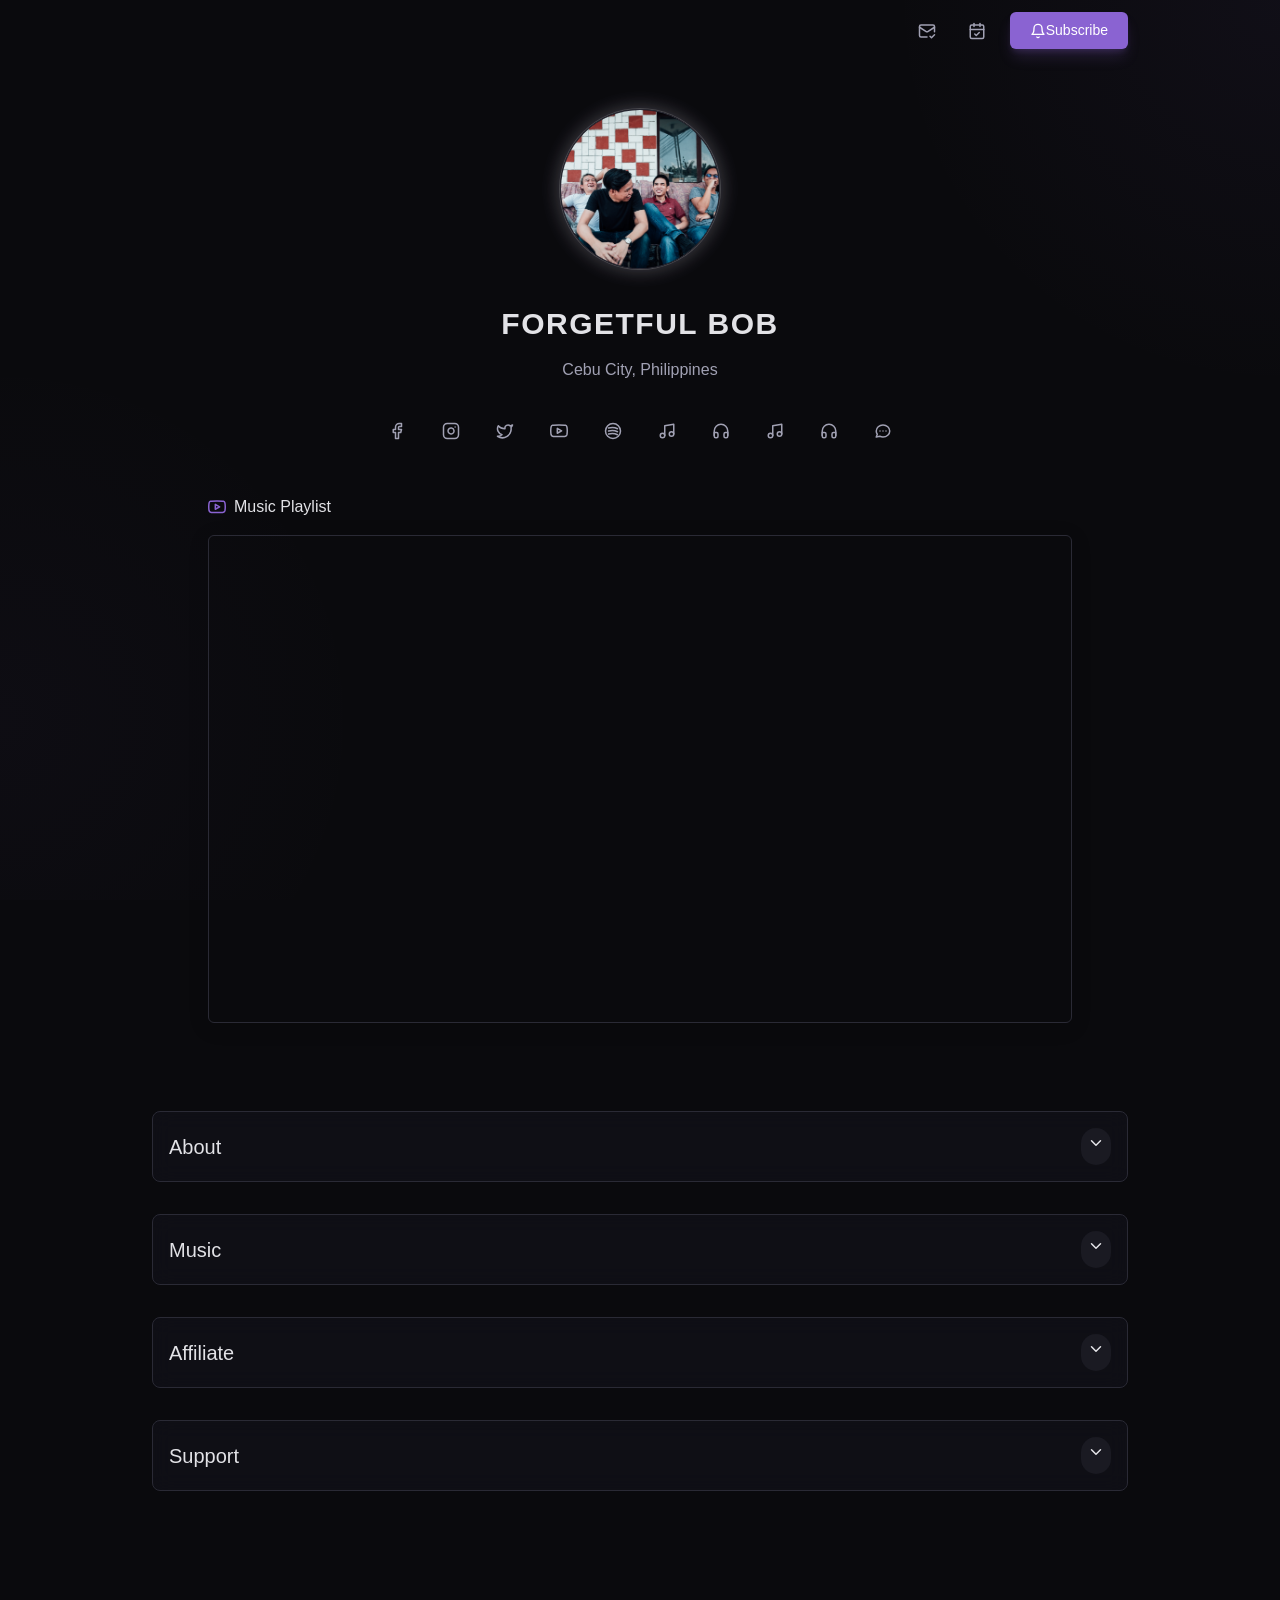
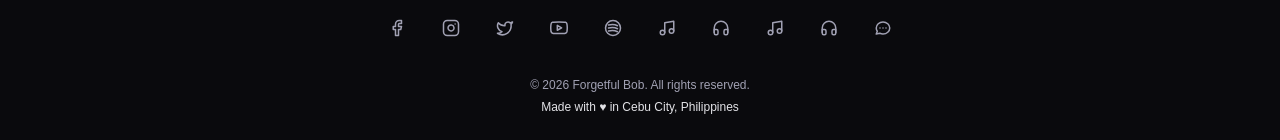
==== index.html @ 8fe0abca "add unreleased album" ====
<!DOCTYPE html>
<html lang="en">

<head>
    <meta charset="UTF-8">
    <meta name="viewport" content="width=device-width, initial-scale=1.0">
    <meta name="description" content="Forgetful Bob">
    <meta name="keywords"
        content="Forgetful Bob, indie, alternative, rock, Cebu music, Filipino music, nostalgia, nostalgic melodies, introspection, Cebu City, Philippines">
    <meta name="author" content="Forgetful Bob">
    <meta name="robots" content="index, follow">

    <!-- Open Graph Metadata -->
    <meta property="og:title" content="Forgetful Bob">
    <meta property="og:description" content="Forgetful Bob">
    <meta property="og:image" content="/sayonara_back_cover.jpg">
    <meta property="og:url" content="https://forgetfulbob.com">
    <meta property="og:type" content="website">
    <meta property="og:locale" content="en_US">

    <!-- Twitter Card Metadata -->
    <meta name="twitter:card" content="summary_large_image">
    <meta name="twitter:title" content="Forgetful Bob">
    <meta name="twitter:description" content="Forgetful Bob">
    <meta name="twitter:image" content="/sayonara_back_cover.jpg">
    <meta name="twitter:site" content="@forgetfulbob">
    <meta name="twitter:creator" content="@forgetfulbob">

    <!-- Favicon -->
    <link rel="icon" href="favicon.png" type="image/png">
    <link rel="apple-touch-icon" href="favicon.png">

    <title>Forgetful Bob</title>

    <style>
        /* Base styles */
        :root {
            --background: #0a0a0d;
            --foreground: #e2e2e6;
            --muted: #1a1a22;
            --muted-foreground: #a1a1b3;
            --border: #2a2a35;
            --accent: #8a63d2;
            --accent-foreground: #ffffff;
            --card: #12121a;
            --card-foreground: #e2e2e6;
            --primary: #8a63d2;
            --primary-foreground: #ffffff;
            --secondary: #1e1e28;
            --secondary-foreground: #e2e2e6;
            --destructive: #ff5e5e;
            --destructive-foreground: #ffffff;
            --ring: #8a63d2;
            --radius: 0.5rem;
        }

        * {
            margin: 0;
            padding: 0;
            box-sizing: border-box;
        }

        body {
            background-color: var(--background);
            color: var(--foreground);
            font-family: -apple-system, BlinkMacSystemFont, "Segoe UI", Roboto, Helvetica, Arial, sans-serif, "Apple Color Emoji",
                "Segoe UI Emoji", "Segoe UI Symbol";
            background-image: radial-gradient(circle at 100% 0%, rgba(138, 99, 210, 0.05) 0%, transparent 25%),
                radial-gradient(circle at 0% 80%, rgba(138, 99, 210, 0.03) 0%, transparent 25%);
            background-attachment: fixed;
            background-size: cover;
            line-height: 1.5;
        }

        img {
            max-width: 100%;
            height: auto;
        }

        a {
            color: inherit;
            text-decoration: none;
        }

        button {
            background: none;
            border: none;
            cursor: pointer;
            font: inherit;
            color: inherit;
        }

        ul,
        ol {
            list-style: none;
        }

        /* Layout */
        .container {
            max-width: 1200px;
            margin: 0 auto;
            padding: 0 1.5rem;
        }

        .flex {
            display: flex;
        }

        .flex-col {
            flex-direction: column;
        }

        .items-center {
            align-items: center;
        }

        .justify-center {
            justify-content: center;
        }

        .justify-between {
            justify-content: space-between;
        }

        .justify-end {
            justify-content: flex-end;
        }

        .flex-wrap {
            flex-wrap: wrap;
        }

        .gap-1 {
            gap: 0.25rem;
        }

        .gap-2 {
            gap: 0.5rem;
        }

        .gap-3 {
            gap: 0.75rem;
        }

        .gap-4 {
            gap: 1rem;
        }

        .gap-5 {
            gap: 1.25rem;
        }

        .gap-6 {
            gap: 1.5rem;
        }

        .grid {
            display: grid;
        }

        .grid-cols-1 {
            grid-template-columns: repeat(1, minmax(0, 1fr));
        }

        .grid-cols-2 {
            grid-template-columns: repeat(2, minmax(0, 1fr));
        }

        .w-full {
            width: 100%;
        }

        .h-full {
            height: 100%;
        }

        .max-w-3xl {
            max-width: 48rem;
        }

        .max-w-4xl {
            max-width: 56rem;
        }

        .max-w-5xl {
            max-width: 64rem;
        }

        .max-w-md {
            max-width: 28rem;
        }

        .max-w-300 {
            max-width: 300px;
        }

        .max-w-450 {
            max-width: 450px;
        }

        .max-w-700 {
            max-width: 700px;
        }

        .max-w-800 {
            max-width: 800px;
        }

        .mx-auto {
            margin-left: auto;
            margin-right: auto;
        }

        .my-auto {
            margin-top: auto;
            margin-bottom: auto;
        }

        .mb-1 {
            margin-bottom: 0.25rem;
        }

        .mb-2 {
            margin-bottom: 0.5rem;
        }

        .mb-3 {
            margin-bottom: 0.75rem;
        }

        .mb-4 {
            margin-bottom: 1rem;
        }

        .mb-5 {
            margin-bottom: 1.25rem;
        }

        .mb-6 {
            margin-bottom: 1.5rem;
        }

        .mb-8 {
            margin-bottom: 2rem;
        }

        .mb-10 {
            margin-bottom: 2.5rem;
        }

        .mt-1 {
            margin-top: 0.25rem;
        }

        .mt-3 {
            margin-top: 0.75rem;
        }

        .mt-4 {
            margin-top: 1rem;
        }

        .mt-8 {
            margin-top: 2rem;
        }

        .mt-10 {
            margin-top: 2.5rem;
        }

        .mt-16 {
            margin-top: 4rem;
        }

        .ml-3 {
            margin-left: 0.75rem;
        }

        .mr-2 {
            margin-right: 0.5rem;
        }

        .mr-3 {
            margin-right: 0.75rem;
        }

        .p-1 {
            padding: 0.25rem;
        }

        .p-1\.5 {
            padding: 0.375rem;
        }

        .p-2 {
            padding: 0.5rem;
        }

        .p-2\.5 {
            padding: 0.625rem;
        }

        .p-4 {
            padding: 1rem;
        }

        .p-5 {
            padding: 1.25rem;
        }

        .p-8 {
            padding: 2rem;
        }

        .px-3 {
            padding-left: 0.75rem;
            padding-right: 0.75rem;
        }

        .px-4 {
            padding-left: 1rem;
            padding-right: 1rem;
        }

        .px-5 {
            padding-left: 1.25rem;
            padding-right: 1.25rem;
        }

        .py-1 {
            padding-top: 0.25rem;
            padding-bottom: 0.25rem;
        }

        .py-1\.5 {
            padding-top: 0.375rem;
            padding-bottom: 0.375rem;
        }

        .py-2 {
            padding-top: 0.5rem;
            padding-bottom: 0.5rem;
        }

        .py-3 {
            padding-top: 0.75rem;
            padding-bottom: 0.75rem;
        }

        .py-6 {
            padding-top: 1.5rem;
            padding-bottom: 1.5rem;
        }

        .py-12 {
            padding-top: 3rem;
            padding-bottom: 3rem;
        }

        .py-16 {
            padding-top: 4rem;
            padding-bottom: 4rem;
        }

        .pb-16 {
            padding-bottom: 4rem;
        }

        .pb-\[56\.25\%\] {
            padding-bottom: 56.25%;
        }

        .space-y-1 {
            margin-top: 0;
            margin-bottom: 0;
        }

        .space-y-1>*+* {
            margin-top: 0.25rem;
        }

        .space-y-6 {
            margin-top: 0;
            margin-bottom: 0;
        }

        .space-y-6>*+* {
            margin-top: 1.5rem;
        }

        .space-y-8 {
            margin-top: 0;
            margin-bottom: 0;
        }

        .space-y-8>*+* {
            margin-top: 2rem;
        }

        /* Typography */
        .text-xs {
            font-size: 0.75rem;
        }

        .text-sm {
            font-size: 0.875rem;
        }

        .text-base {
            font-size: 1rem;
        }

        .text-lg {
            font-size: 1.125rem;
        }

        .text-xl {
            font-size: 1.25rem;
        }

        .text-3xl {
            font-size: 1.875rem;
        }

        .text-5xl {
            font-size: 3rem;
        }

        .font-medium {
            font-weight: 500;
        }

        .font-bold {
            font-weight: 700;
        }

        .font-mono {
            font-family: ui-monospace, SFMono-Regular, Menlo, Monaco, Consolas, "Liberation Mono", "Courier New", monospace;
        }

        .text-center {
            text-align: center;
        }

        .leading-relaxed {
            line-height: 1.625;
        }

        .tracking-wider {
            letter-spacing: 0.05em;
        }

        .uppercase {
            text-transform: uppercase;
        }

        .text-white {
            color: #ffffff;
        }

        .text-muted-foreground {
            color: var(--muted-foreground);
        }

        .text-accent {
            color: var(--accent);
        }

        /* Components */
        .glass-card {
            background-color: rgba(18, 18, 26, 0.7);
            backdrop-filter: blur(10px);
            border: 1px solid var(--border);
            border-radius: var(--radius);
        }

        .track-lyrics {
            height: 0;
            overflow: hidden;
            background-color: var(--secondary);
            border-radius: var(--radius);
            border-left: 2px solid var(--accent);
            margin-top: 0.5rem;
            transition: height 0.2s ease;
        }

        .track-lyrics-inner {
            padding: 0.75rem 1rem;
            font-size: 0.9rem;
            line-height: 1.6;
        }

        .track-lyrics.active {
            height: auto;
        }

        .track-credits {
            margin-top: 1.5rem;
            padding-top: 1rem;
            border-top: 1px solid rgba(138, 99, 210, 0.2);
            font-size: 0.8rem;
            color: var(--muted-foreground);
            line-height: 1.5;
        }

        .track-credit-item {
            display: block;
        }

        .hover-scale {
            transition: transform 0.3s ease;
        }

        .hover-scale:hover {
            transform: scale(1.03);
        }

        .track-item {
            position: relative;
            transition: all 0.3s ease;
            border-radius: var(--radius);
        }

        .track-item:hover {
            background-color: rgba(138, 99, 210, 0.1);
        }

        .track-item.active {
            background-color: rgba(138, 99, 210, 0.15);
        }

        .animated-link {
            position: relative;
        }

        .animated-link::after {
            content: "";
            position: absolute;
            width: 0;
            height: 1px;
            bottom: -2px;
            left: 0;
            background-color: var(--accent);
            transition: width 0.3s ease;
        }

        .animated-link:hover::after {
            width: 100%;
        }

        .section-heading {
            position: relative;
            display: inline-block;
            margin-bottom: 1.5rem;
            font-weight: 600;
        }

        .section-heading::after {
            content: "";
            position: absolute;
            bottom: -0.5rem;
            left: 0;
            width: 3rem;
            height: 2px;
            background-color: var(--accent);
        }

        .subtle-shadow {
            box-shadow: 0 4px 20px rgba(0, 0, 0, 0.15);
        }

        .subtle-glow {
            box-shadow: 0 0 20px rgba(138, 99, 210, 0.15);
        }

        .gradient-text {
            background: linear-gradient(to right, var(--foreground), var(--muted-foreground));
            -webkit-background-clip: text;
            background-clip: text;
            color: transparent;
        }

        .gradient-border {
            position: relative;
            border-radius: var(--radius);
            background: var(--card);
        }

        .gradient-border::before {
            content: "";
            position: absolute;
            top: -1px;
            left: -1px;
            right: -1px;
            bottom: -1px;
            background: linear-gradient(45deg, var(--accent), transparent, var(--accent));
            border-radius: calc(var(--radius) + 1px);
            z-index: -1;
            opacity: 0;
            transition: opacity 0.3s ease;
        }

        .gradient-border:hover::before {
            opacity: 1;
        }

        .cta-button {
            position: relative;
            overflow: hidden;
            transition: all 0.3s ease;
            background-color: var(--secondary);
            color: var(--secondary-foreground);
            border: 1px solid var(--border);
            border-radius: var(--radius);
            padding: 0.75rem 1rem;
            font-weight: 500;
            display: flex;
            align-items: center;
            justify-content: center;
            gap: 0.5rem;
            text-align: center;
        }

        .cta-button:hover {
            background-color: var(--muted);
            border-color: var(--accent);
        }

        .cta-button.primary {
            background-color: var(--accent);
            color: var(--accent-foreground);
            border-color: var(--accent);
        }

        .cta-button.primary:hover {
            background-color: rgba(138, 99, 210, 0.9);
        }

        .cta-button .icon {
            transition: transform 0.3s ease;
        }

        .cta-button:hover .icon {
            transform: translateY(-2px);
        }

        /* Accordion */
        .accordion-section {
            overflow: hidden;
        }

        .accordion-header {
            padding: 1rem;
            cursor: pointer;
            display: flex;
            justify-content: space-between;
            align-items: center;
            transition: all 0.3s ease;
        }

        .accordion-header:hover {
            background-color: rgba(26, 26, 34, 0.5);
        }

        .accordion-title {
            font-size: 1.25rem;
            font-weight: 500;
        }

        .accordion-icon {
            transition: transform 0.3s ease;
            background-color: var(--muted);
            border-radius: 9999px;
            padding: 0.375rem;
        }

        .accordion-section.active .accordion-icon {
            transform: rotate(180deg);
            background-color: rgba(138, 99, 210, 0.1);
            color: var(--accent);
        }

        .accordion-content {
            height: 0;
            overflow: hidden;
            transition: height 0.3s ease-in-out;
        }

        .accordion-content-inner {
            padding: 1.25rem;
        }

        /* Header */
        .profile-image-container {
            position: relative;
            width: 140px;
            height: 140px;
            margin: 0 auto 1.5rem;
        }

        .profile-image-bg {
            position: absolute;
            inset: 0;
            border-radius: 9999px;
            background-color: rgba(138, 99, 210, 0.1);
            filter: blur(1rem);
            opacity: 0.5;
        }

        .profile-image-wrapper {
            position: relative;
            width: 100%;
            height: 100%;
            border-radius: 9999px;
            overflow: hidden;
            border: 1px solid var(--border);
            box-shadow: 0 0 0 1px rgba(255, 255, 255, 0.15), 0 0 20px rgba(255, 255, 255, 0.25);
            z-index: 2;
        }

        .profile-image {
            width: 100%;
            height: 100%;
            object-fit: cover;
        }

        /* YouTube Embed */
        .youtube-container {
            position: relative;
            height: 0;
            overflow: hidden;
            border-radius: 0.375rem;
            border: 1px solid var(--border);
        }

        .youtube-iframe {
            position: absolute;
            top: 0;
            left: 0;
            width: 100%;
            height: 100%;
            border: 0;
            border-radius: 0.375rem;
        }

        /* Album */
        .album-grid {
            display: grid;
            grid-template-columns: 1fr;
            gap: 1.5rem;
        }

        .album-images {
            display: grid;
            grid-template-columns: repeat(2, 1fr);
            gap: 1rem;
            width: 100%;
            max-width: 300px;
        }

        .album-image-container {
            position: relative;
        }

        .album-image-wrapper {
            position: relative;
            aspect-ratio: 1 / 1;
            margin-bottom: 0.25rem;
        }

        .album-image-info {
            display: flex;
            justify-content: space-between;
            align-items: center;
        }

        /* QR Code Tabs */
        .qr-tabs {
            display: flex;
            justify-content: center;
            margin-bottom: 1.25rem;
            gap: 0.25rem;
        }

        .qr-tab {
            padding: 0.375rem 0.75rem;
            cursor: pointer;
            border-radius: 0.375rem;
            transition: all 0.3s ease;
            font-size: 0.875rem;
            font-weight: 500;
            background-color: var(--muted);
        }

        .qr-tab:hover {
            background-color: rgba(26, 26, 34, 0.8);
        }

        .qr-tab.active {
            background-color: var(--accent);
            color: white;
        }

        .qr-panel {
            display: none;
            width: 100%;
        }

        .qr-panel.active {
            display: block;
        }

        .qr-image-container {
            background-color: white;
            padding: 1rem;
            border-radius: 0.375rem;
            border: 1px solid var(--border);
            margin-bottom: 0.75rem;
        }

        .qr-image {
            width: 100%;
            height: auto;
        }

        .qr-info {
            width: 100%;
        }

        .qr-header {
            display: flex;
            align-items: center;
            justify-content: space-between;
            margin-bottom: 0.5rem;
        }

        .qr-actions {
            display: flex;
            gap: 0.5rem;
        }

        .qr-action-button {
            padding: 0.375rem;
            background-color: var(--muted);
            border-radius: 0.375rem;
            transition: background-color 0.3s ease;
        }

        .qr-action-button:hover {
            background-color: rgba(26, 26, 34, 0.8);
        }

        .qr-account-number {
            background-color: var(--muted);
            padding: 0.5rem;
            border-radius: 0.375rem;
            font-size: 0.875rem;
            font-family: monospace;
            text-align: center;
        }

        /* Social Icons */
        .social-icons {
            display: flex;
            justify-content: center;
            flex-wrap: wrap;
            gap: 0.75rem 1.25rem;
            margin-bottom: 1.5rem;
        }

        .social-icon {
            color: var(--muted-foreground);
            transition: all 0.3s ease;
            padding: 0.5rem;
        }

        .social-icon:hover {
            color: var(--accent);
            transform: translateY(-0.25rem);
        }

        /* Responsive */
        @media (min-width: 768px) {
            .profile-image-container {
                width: 160px;
                height: 160px;
                margin-bottom: 2rem;
            }

            .album-grid {
                grid-template-columns: 1fr 1fr;
            }

            .grid-cols-md-2 {
                grid-template-columns: repeat(2, minmax(0, 1fr));
            }

            .py-md-16 {
                padding-top: 4rem;
                padding-bottom: 4rem;
            }

            .mb-md-3 {
                margin-bottom: 0.75rem;
            }

            .mb-md-8 {
                margin-bottom: 2rem;
            }

            .text-md-5xl {
                font-size: 3rem;
            }

            .text-md-lg {
                font-size: 1.125rem;
            }
        }

        @media (max-width: 640px) {
            .container {
                padding: 0 1rem;
            }

            h1 {
                font-size: 1.75rem !important;
            }
        }

        /* Animation */
        .animate-pulse {
            animation: pulse 2s cubic-bezier(0.4, 0, 0.6, 1) infinite;
        }

        @keyframes pulse {

            0%,
            100% {
                opacity: 1;
            }

            50% {
                opacity: 0.7;
            }
        }

        .hover\:animate-none:hover {
            animation: none;
        }

        .hover\:-translate-y-1:hover {
            transform: translateY(-0.25rem);
        }

        .hover\:-translate-y-\[-2px\]:hover {
            transform: translateY(-2px);
        }

        .hover\:bg-accent\/90:hover {
            background-color: rgba(138, 99, 210, 0.9);
        }

        .hover\:bg-muted\/80:hover {
            background-color: rgba(26, 26, 34, 0.8);
        }

        .hover\:text-accent:hover {
            color: var(--accent);
        }

        .hover\:text-foreground:hover {
            color: var(--foreground);
        }

        .hover\:border-accent:hover {
            border-color: var(--accent);
        }

        .hover\:shadow-md:hover {
            box-shadow: 0 4px 6px -1px rgba(0, 0, 0, 0.1), 0 2px 4px -1px rgba(0, 0, 0, 0.06);
        }

        .hover\:shadow-accent\/10:hover {
            box-shadow: 0 4px 6px -1px rgba(138, 99, 210, 0.1), 0 2px 4px -1px rgba(138, 99, 210, 0.06);
        }

        .shadow-lg {
            box-shadow: 0 10px 15px -3px rgba(0, 0, 0, 0.1), 0 4px 6px -2px rgba(0, 0, 0, 0.05);
        }

        .shadow-accent\/20 {
            box-shadow: 0 10px 15px -3px rgba(138, 99, 210, 0.2), 0 4px 6px -2px rgba(138, 99, 210, 0.2);
        }

        .transition-all {
            transition-property: all;
            transition-timing-function: cubic-bezier(0.4, 0, 0.2, 1);
            transition-duration: 150ms;
        }

        .transition-colors {
            transition-property: color, background-color, border-color, text-decoration-color, fill, stroke;
            transition-timing-function: cubic-bezier(0.4, 0, 0.2, 1);
            transition-duration: 150ms;
        }

        .transition-transform {
            transition-property: transform;
            transition-timing-function: cubic-bezier(0.4, 0, 0.2, 1);
            transition-duration: 150ms;
        }

        .duration-300 {
            transition-duration: 300ms;
        }

        .ease-in-out {
            transition-timing-function: cubic-bezier(0.4, 0, 0.2, 1);
        }

        .rotate-180 {
            transform: rotate(180deg);
        }

        .bg-white {
            background-color: white;
        }

        .bg-accent {
            background-color: var(--accent);
        }

        .bg-muted {
            background-color: var(--muted);
        }

        .bg-accent\/10 {
            background-color: rgba(138, 99, 210, 0.1);
        }

        .border {
            border-width: 1px;
        }

        .border-b {
            border-bottom-width: 1px;
        }

        .border-border {
            border-color: var(--border);
        }

        .last\:border-b-0:last-child {
            border-bottom-width: 0;
        }

        .rounded-md {
            border-radius: 0.375rem;
        }

        .rounded-full {
            border-radius: 9999px;
        }

        .relative {
            position: relative;
        }

        .absolute {
            position: absolute;
        }

        .inset-0 {
            top: 0;
            right: 0;
            bottom: 0;
            left: 0;
        }

        .top-0 {
            top: 0;
        }

        .left-0 {
            left: 0;
        }

        .z-10 {
            z-index: 10;
        }

        .z-40 {
            z-index: 40;
        }

        .overflow-hidden {
            overflow: hidden;
        }

        .h-0 {
            height: 0;
        }

        .aspect-square {
            aspect-ratio: 1 / 1;
        }

        .object-cover {
            object-fit: cover;
        }

        .blur-xl {
            filter: blur(3rem);
        }

        .opacity-50 {
            opacity: 0.5;
        }

        .opacity-60 {
            opacity: 0.6;
        }

        .hidden {
            display: none;
        }

        .sr-only {
            position: absolute;
            width: 1px;
            height: 1px;
            padding: 0;
            margin: -1px;
            overflow: hidden;
            clip: rect(0, 0, 0, 0);
            white-space: nowrap;
            border-width: 0;
        }
    </style>
</head>

<body>
    <!-- Header -->
    <header class="relative">
        <!-- Top navigation bar with CTAs -->
        <div class="w-full py-3 z-40">
            <div class="container mx-auto max-w-5xl flex justify-end items-center">
                <div class="flex items-center gap-4">
                    <a href="https://docs.google.com/forms/d/e/1FAIpQLSefpG9a4M8y5azqsl2yiaqT6GC73N1Jl-q6TcJiJSBF8t2GUg/viewform"
                        target="_blank" rel="noopener"
                        class="p-2 text-muted-foreground hover:text-foreground transition-colors flex items-center"
                        aria-label="Contact us">
                        <svg xmlns="http://www.w3.org/2000/svg" width="18" height="18" viewBox="0 0 24 24" fill="none"
                            stroke="currentColor" stroke-width="2" stroke-linecap="round" stroke-linejoin="round">
                            <path d="M22 13V6a2 2 0 0 0-2-2H4a2 2 0 0 0-2 2v12c0 1.1.9 2 2 2h8"></path>
                            <path d="m22 7-8.97 5.7a1.94 1.94 0 0 1-2.06 0L2 7"></path>
                            <path d="m16 19 2 2 4-4"></path>
                        </svg>
                    </a>

                    <a href="https://calendly.com/marssmarsshan/30min" target="_blank" rel="noopener"
                        class="p-2 text-muted-foreground hover:text-foreground transition-colors flex items-center"
                        aria-label="Book a call">
                        <svg xmlns="http://www.w3.org/2000/svg" width="18" height="18" viewBox="0 0 24 24" fill="none"
                            stroke="currentColor" stroke-width="2" stroke-linecap="round" stroke-linejoin="round">
                            <rect x="3" y="4" width="18" height="18" rx="2" ry="2"></rect>
                            <line x1="16" y1="2" x2="16" y2="6"></line>
                            <line x1="8" y1="2" x2="8" y2="6"></line>
                            <line x1="3" y1="10" x2="21" y2="10"></line>
                            <path d="m9 16 2 2 4-4"></path>
                        </svg>
                    </a>

                    <a href="https://docs.google.com/forms/d/e/1FAIpQLSffxPWO4zNyjXCUFZDKCKcLLW2OVLzhH8Ebcd5xd9fm5HC38A/viewform"
                        target="_blank" rel="noopener"
                        class="px-5 py-2 bg-accent text-white rounded-md text-sm font-medium hover:bg-accent/90 transition-all hover:-translate-y-[-2px] shadow-lg shadow-accent/20 flex items-center gap-1.5">
                        <svg xmlns="http://www.w3.org/2000/svg" width="16" height="16" viewBox="0 0 24 24" fill="none"
                            stroke="currentColor" stroke-width="2" stroke-linecap="round" stroke-linejoin="round">
                            <path d="M18 8A6 6 0 0 0 6 8c0 7-3 9-3 9h18s-3-2-3-9"></path>
                            <path d="M13.73 21a2 2 0 0 1-3.46 0"></path>
                        </svg>
                        <span>Subscribe</span>
                    </a>
                </div>
            </div>
        </div>

        <!-- Main header content -->
        <div class="py-12 md:py-16 text-center">
            <div class="max-w-4xl mx-auto px-4">
                <div class="profile-image-container">
                    <div class="profile-image-bg"></div>
                    <div class="profile-image-wrapper">
                        <img src="profile_photo.jpg" alt="Forgetful Bob" class="profile-image" width="160" height="160">
                    </div>
                </div>

                <h1 class="text-3xl md:text-md-5xl mb-2 mb-md-3 tracking-wider uppercase font-bold">Forgetful Bob</h1>

                <p class="text-base md:text-md-lg text-muted-foreground mb-6 mb-md-8">Cebu City, Philippines</p>

                <!-- Social Icons -->
                <nav class="social-icons" aria-label="Social media links">
                    <a href="https://facebook.com/forgetfulbob" target="_blank" aria-label="Facebook"
                        class="social-icon">
                        <svg xmlns="http://www.w3.org/2000/svg" width="18" height="18" viewBox="0 0 24 24" fill="none"
                            stroke="currentColor" stroke-width="2" stroke-linecap="round" stroke-linejoin="round">
                            <path d="M18 2h-3a5 5 0 0 0-5 5v3H7v4h3v8h4v-8h3l1-4h-4V7a1 1 0 0 1 1-1h3z"></path>
                        </svg>
                    </a>

                    <a href="https://instagram.com/forgetfulbob" target="_blank" aria-label="Instagram"
                        class="social-icon">
                        <svg xmlns="http://www.w3.org/2000/svg" width="18" height="18" viewBox="0 0 24 24" fill="none"
                            stroke="currentColor" stroke-width="2" stroke-linecap="round" stroke-linejoin="round">
                            <rect x="2" y="2" width="20" height="20" rx="5" ry="5"></rect>
                            <path d="M16 11.37A4 4 0 1 1 12.63 8 4 4 0 0 1 16 11.37z"></path>
                            <line x1="17.5" y1="6.5" x2="17.51" y2="6.5"></line>
                        </svg>
                    </a>

                    <a href="https://x.com/forgetfulbob" target="_blank" aria-label="Twitter" class="social-icon">
                        <svg xmlns="http://www.w3.org/2000/svg" width="18" height="18" viewBox="0 0 24 24" fill="none"
                            stroke="currentColor" stroke-width="2" stroke-linecap="round" stroke-linejoin="round">
                            <path
                                d="M22 4s-.7 2.1-2 3.4c1.6 10-9.4 17.3-18 11.6 2.2.1 4.4-.6 6-2C3 15.5.5 9.6 3 5c2.2 2.6 5.6 4.1 9 4-.9-4.2 4-6.6 7-3.8 1.1 0 3-1.2 3-1.2z">
                            </path>
                        </svg>
                    </a>

                    <a href="https://youtube.com/forgetfulbob" target="_blank" aria-label="YouTube" class="social-icon">
                        <svg xmlns="http://www.w3.org/2000/svg" width="18" height="18" viewBox="0 0 24 24" fill="none"
                            stroke="currentColor" stroke-width="2" stroke-linecap="round" stroke-linejoin="round">
                            <path
                                d="M22.54 6.42a2.78 2.78 0 0 0-1.94-2C18.88 4 12 4 12 4s-6.88 0-8.6.46a2.78 2.78 0 0 0-1.94 2A29 29 0 0 0 1 11.75a29 29 0 0 0 .46 5.33A2.78 2.78 0 0 0 3.4 19c1.72.46 8.6.46 8.6.46s6.88 0 8.6-.46a2.78 2.78 0 0 0 1.94-2 29 29 0 0 0 .46-5.25 29 29 0 0 0-.46-5.33z">
                            </path>
                            <polygon points="9.75 15.02 15.5 11.75 9.75 8.48 9.75 15.02"></polygon>
                        </svg>
                    </a>

                    <a href="https://open.spotify.com/artist/36cp7b4ZqNlAHnDmV0DMeq" target="_blank"
                        aria-label="Spotify" class="social-icon">
                        <svg xmlns="http://www.w3.org/2000/svg" width="18" height="18" viewBox="0 0 24 24" fill="none"
                            stroke="currentColor" stroke-width="2" stroke-linecap="round" stroke-linejoin="round">
                            <circle cx="12" cy="12" r="10"></circle>
                            <path d="M6 12c5-1.5 8.5-1 12 1"></path>
                            <path d="M6 16c5-1.5 8.5-1 12 1"></path>
                            <path d="M6 8c5-1.5 8.5-1 12 1"></path>
                        </svg>
                    </a>

                    <a href="https://soundcloud.com/forgetfulbob" target="_blank" aria-label="SoundCloud"
                        class="social-icon">
                        <svg xmlns="http://www.w3.org/2000/svg" width="18" height="18" viewBox="0 0 24 24" fill="none"
                            stroke="currentColor" stroke-width="2" stroke-linecap="round" stroke-linejoin="round">
                            <path d="M9 18V5l12-2v13"></path>
                            <circle cx="6" cy="18" r="3"></circle>
                            <circle cx="18" cy="16" r="3"></circle>
                        </svg>
                    </a>

                    <a href="https://forgetfulbob.bandcamp.com" target="_blank" aria-label="Bandcamp"
                        class="social-icon">
                        <svg xmlns="http://www.w3.org/2000/svg" width="18" height="18" viewBox="0 0 24 24" fill="none"
                            stroke="currentColor" stroke-width="2" stroke-linecap="round" stroke-linejoin="round">
                            <path d="M3 18v-6a9 9 0 0 1 18 0v6"></path>
                            <path
                                d="M21 19a2 2 0 0 1-2 2h-1a2 2 0 0 1-2-2v-3a2 2 0 0 1 2-2h3zM3 19a2 2 0 0 0 2 2h1a2 2 0 0 0 2-2v-3a2 2 0 0 0-2-2H3z">
                            </path>
                        </svg>
                    </a>

                    <a href="https://audius.co/forgetfulbob" target="_blank" aria-label="Audius" class="social-icon">
                        <svg xmlns="http://www.w3.org/2000/svg" width="18" height="18" viewBox="0 0 24 24" fill="none"
                            stroke="currentColor" stroke-width="2" stroke-linecap="round" stroke-linejoin="round">
                            <path d="M9 18V5l12-2v13"></path>
                            <circle cx="6" cy="18" r="3"></circle>
                            <circle cx="18" cy="16" r="3"></circle>
                        </svg>
                    </a>

                    <a href="https://slaps.com/forgetfulbob" target="_blank" aria-label="Slaps" class="social-icon">
                        <svg xmlns="http://www.w3.org/2000/svg" width="18" height="18" viewBox="0 0 24 24" fill="none"
                            stroke="currentColor" stroke-width="2" stroke-linecap="round" stroke-linejoin="round">
                            <path d="M3 18v-6a9 9 0 0 1 18 0v6"></path>
                            <path
                                d="M21 19a2 2 0 0 1-2 2h-1a2 2 0 0 1-2-2v-3a2 2 0 0 1 2-2h3zM3 19a2 2 0 0 0 2 2h1a2 2 0 0 0 2-2v-3a2 2 0 0 0-2-2H3z">
                            </path>
                        </svg>
                    </a>

                    <a href="https://discord.gg/BpqyVcH7tt" target="_blank" aria-label="Discord" class="social-icon">
                        <svg xmlns="http://www.w3.org/2000/svg" width="18" height="18" viewBox="0 0 24 24" fill="none"
                            stroke="currentColor" stroke-width="2" stroke-linecap="round" stroke-linejoin="round">
                            <path
                                d="M8 12h.01M12 12h.01M16 12h.01M21 12c0 4.418-4.03 8-9 8a9.863 9.863 0 0 1-4.255-.949L3 20l1.395-3.72C3.512 15.042 3 13.574 3 12c0-4.418 4.03-8 9-8s9 3.582 9 8z">
                            </path>
                        </svg>
                    </a>
                </nav>

                <div class="mt-10 md:mt-16">
                    <!-- YouTube Embed -->
                    <section class="w-full max-width-800 mx-auto mb-10">
                        <div class="flex items-center gap-2 mb-4 text-base font-medium">
                            <svg xmlns="http://www.w3.org/2000/svg" width="18" height="18" viewBox="0 0 24 24"
                                fill="none" stroke="currentColor" stroke-width="2" stroke-linecap="round"
                                stroke-linejoin="round" class="text-accent">
                                <path
                                    d="M22.54 6.42a2.78 2.78 0 0 0-1.94-2C18.88 4 12 4 12 4s-6.88 0-8.6.46a2.78 2.78 0 0 0-1.94 2A29 29 0 0 0 1 11.75a29 29 0 0 0 .46 5.33A2.78 2.78 0 0 0 3.4 19c1.72.46 8.6.46 8.6.46s6.88 0 8.6-.46a2.78 2.78 0 0 0 1.94-2 29 29 0 0 0 .46-5.25 29 29 0 0 0-.46-5.33z">
                                </path>
                                <polygon points="9.75 15.02 15.5 11.75 9.75 8.48 9.75 15.02"></polygon>
                            </svg>
                            <span>Music Playlist</span>
                        </div>

                        <div class="youtube-container pb-[56.25%] subtle-shadow">
                            <iframe
                                src="https://www.youtube.com/embed/videoseries?si=jC99j1ikorCzJMeL&amp;list=PLPW8gi0169WvSrTmtH272HCCyd5XGjVax"
                                title="YouTube video player"
                                allow="accelerometer; autoplay; clipboard-write; encrypted-media; gyroscope; picture-in-picture; web-share"
                                referrerpolicy="strict-origin-when-cross-origin" allowfullscreen
                                class="youtube-iframe"></iframe>
                        </div>
                    </section>
                </div>
            </div>
        </div>
    </header>

    <div class="container mx-auto max-w-5xl">
        <main class="pb-16 relative z-10">
            <div class="space-y-8">
                <!-- About Section -->
                <section class="accordion-section glass-card" id="about-accordion">
                    <div class="accordion-header" role="button" tabindex="0" aria-expanded="false"
                        aria-controls="about-content">
                        <h2 id="about-heading" class="accordion-title">About</h2>
                        <span class="accordion-icon" aria-hidden="true">
                            <svg xmlns="http://www.w3.org/2000/svg" width="18" height="18" viewBox="0 0 24 24"
                                fill="none" stroke="currentColor" stroke-width="2" stroke-linecap="round"
                                stroke-linejoin="round">
                                <polyline points="6 9 12 15 18 9"></polyline>
                            </svg>
                        </span>
                    </div>

                    <div class="accordion-content" id="about-content" aria-labelledby="about-heading">
                        <div class="accordion-content-inner">
                            <div class="flex flex-col gap-6 max-w-3xl mx-auto">
                                <p class="text-base leading-relaxed text-muted-foreground">
                                    Forgetful Bob started in 2014 in Cebu City, Philippines.

                                </p>

                                <p class="text-base leading-relaxed text-muted-foreground">
                                    Dominic Dosdos (vocals/guitar) continues the music.
                                </p>

                                <p class="text-base leading-relaxed text-muted-foreground">
                                    Inactive members: Ethan Ronoel Salazar (drums), Jess Tamboboy (guitar), Deniel
                                    Molina (bass), Michael Tubato (bass).
                                </p>
                            </div>
                        </div>
                    </div>
                </section>

                <!-- Music Section -->
                <section class="accordion-section glass-card" id="music-accordion">
                    <div class="accordion-header" role="button" tabindex="0" aria-expanded="false"
                        aria-controls="music-content">
                        <h2 id="music-heading" class="accordion-title">Music</h2>
                        <span class="accordion-icon" aria-hidden="true">
                            <svg xmlns="http://www.w3.org/2000/svg" width="18" height="18" viewBox="0 0 24 24"
                                fill="none" stroke="currentColor" stroke-width="2" stroke-linecap="round"
                                stroke-linejoin="round">
                                <polyline points="6 9 12 15 18 9"></polyline>
                            </svg>
                        </span>
                    </div>

                    <div class="accordion-content" id="music-content" aria-labelledby="music-heading">
                        <div class="accordion-content-inner">
                            <div class="space-y-8">
                                <!-- SA YO NA RA Album -->
                                <section class="glass-card p-5">
                                    <h2 class="section-heading">SA YO NA RA</h2>

                                    <div class="album-grid">
                                        <div class="flex flex-col items-center">
                                            <div class="album-images">
                                                <div class="album-image-container">
                                                    <div class="album-image-wrapper">
                                                        <img src="sayonara_front_cover.jpg" alt="SA YO NA RA Cover"
                                                            width="200" height="200" class="w-full h-full object-cover">
                                                    </div>
                                                    <div class="album-image-info">
                                                        <span class="text-xs text-muted-foreground">Cover</span>
                                                        <a href="sayonara_front_cover.jpg"
                                                            download="sayonara_front_cover.jpg"
                                                            class="p-1 bg-muted rounded-md hover:bg-muted/80 transition-colors"
                                                            aria-label="Download SA YO NA RA Cover"
                                                            title="Download image">
                                                            <svg xmlns="http://www.w3.org/2000/svg" width="14"
                                                                height="14" viewBox="0 0 24 24" fill="none"
                                                                stroke="currentColor" stroke-width="2"
                                                                stroke-linecap="round" stroke-linejoin="round">
                                                                <path d="M21 15v4a2 2 0 0 1-2 2H5a2 2 0 0 1-2-2v-4">
                                                                </path>
                                                                <polyline points="7 10 12 15 17 10"></polyline>
                                                                <line x1="12" y1="15" x2="12" y2="3"></line>
                                                            </svg>
                                                        </a>
                                                    </div>
                                                </div>
                                                <div class="album-image-container">
                                                    <div class="album-image-wrapper">
                                                        <img src="sayonara_back_cover.jpg" alt="SA YO NA RA Back Cover"
                                                            width="200" height="200" class="w-full h-full object-cover">
                                                    </div>
                                                    <div class="album-image-info">
                                                        <span class="text-xs text-muted-foreground">Back</span>
                                                        <a href="sayonara_back_cover.jpg"
                                                            download="sayonara_back_cover.jpg"
                                                            class="p-1 bg-muted rounded-md hover:bg-muted/80 transition-colors"
                                                            aria-label="Download SA YO NA RA Back Cover"
                                                            title="Download image">
                                                            <svg xmlns="http://www.w3.org/2000/svg" width="14"
                                                                height="14" viewBox="0 0 24 24" fill="none"
                                                                stroke="currentColor" stroke-width="2"
                                                                stroke-linecap="round" stroke-linejoin="round">
                                                                <path d="M21 15v4a2 2 0 0 1-2 2H5a2 2 0 0 1-2-2v-4">
                                                                </path>
                                                                <polyline points="7 10 12 15 17 10"></polyline>
                                                                <line x1="12" y1="15" x2="12" y2="3"></line>
                                                            </svg>
                                                        </a>
                                                    </div>
                                                </div>
                                                <div class="album-image-container">
                                                    <div class="album-image-wrapper">
                                                        <img src="sayonara_inside_left.jpg" alt="SA YO NA RA Lyrics"
                                                            width="200" height="200" class="w-full h-full object-cover">
                                                    </div>
                                                    <div class="album-image-info">
                                                        <span class="text-xs text-muted-foreground">Lyrics</span>
                                                        <a href="sayonara_inside_left.jpg"
                                                            download="sayonara_inside_left.jpg"
                                                            class="p-1 bg-muted rounded-md hover:bg-muted/80 transition-colors"
                                                            aria-label="Download SA YO NA RA Lyrics"
                                                            title="Download image">
                                                            <svg xmlns="http://www.w3.org/2000/svg" width="14"
                                                                height="14" viewBox="0 0 24 24" fill="none"
                                                                stroke="currentColor" stroke-width="2"
                                                                stroke-linecap="round" stroke-linejoin="round">
                                                                <path d="M21 15v4a2 2 0 0 1-2 2H5a2 2 0 0 1-2-2v-4">
                                                                </path>
                                                                <polyline points="7 10 12 15 17 10"></polyline>
                                                                <line x1="12" y1="15" x2="12" y2="3"></line>
                                                            </svg>
                                                        </a>
                                                    </div>
                                                </div>
                                                <div class="album-image-container">
                                                    <div class="album-image-wrapper">
                                                        <img src="sayonara_inside_right.jpg" alt="SA YO NA RA Credits"
                                                            width="200" height="200" class="w-full h-full object-cover">
                                                    </div>
                                                    <div class="album-image-info">
                                                        <span class="text-xs text-muted-foreground">Credits</span>
                                                        <a href="sayonara_inside_right.jpg"
                                                            download="sayonara_inside_right.jpg"
                                                            class="p-1 bg-muted rounded-md hover:bg-muted/80 transition-colors"
                                                            aria-label="Download SA YO NA RA Credits"
                                                            title="Download image">
                                                            <svg xmlns="http://www.w3.org/2000/svg" width="14"
                                                                height="14" viewBox="0 0 24 24" fill="none"
                                                                stroke="currentColor" stroke-width="2"
                                                                stroke-linecap="round" stroke-linejoin="round">
                                                                <path d="M21 15v4a2 2 0 0 1-2 2H5a2 2 0 0 1-2-2v-4">
                                                                </path>
                                                                <polyline points="7 10 12 15 17 10"></polyline>
                                                                <line x1="12" y1="15" x2="12" y2="3"></line>
                                                            </svg>
                                                        </a>
                                                    </div>
                                                </div>
                                            </div>

                                            <p class="text-sm text-muted-foreground mt-4">Year: 2019</p>
                                        </div>

                                        <div>
                                            <ul class="list-none space-y-1">
                                                <li data-track="jaw" class="border-b border-border last:border-b-0">
                                                    <div class="track-item relative w-full p-2.5 transition-all"
                                                        role="button" tabindex="0" aria-expanded="false"
                                                        aria-controls="jaw-lyrics">
                                                        <div class="flex items-center">
                                                            <span
                                                                class="mr-3 opacity-60 w-5 text-center text-sm">1</span>
                                                            <svg xmlns="http://www.w3.org/2000/svg" width="14"
                                                                height="14" viewBox="0 0 24 24" fill="none"
                                                                stroke="currentColor" stroke-width="2"
                                                                stroke-linecap="round" stroke-linejoin="round"
                                                                class="mr-2 text-accent">
                                                                <path d="M9 18V5l12-2v13"></path>
                                                                <circle cx="6" cy="18" r="3"></circle>
                                                                <circle cx="18" cy="16" r="3"></circle>
                                                            </svg>
                                                            <span class="font-medium text-sm">JAW</span>
                                                        </div>
                                                    </div>
                                                    <div class="track-lyrics" id="jaw-lyrics">
                                                        <div class="track-lyrics-inner">I&apos;ve been waiting for three
                                                            months and years. I never got the chance to say that I
                                                            missed you. Yeah I miss you. I&apos;ve been waiting all this
                                                            time
                                                            to say that I don&apos;t think that you wanted to stay, but
                                                            it&apos;s
                                                            okay. It&apos;s just another Wednesday to me. You&apos;ve
                                                            been telling
                                                            me that I&apos;m the worst. That it&apos;s my fault we both
                                                            dove head
                                                            first. But you know that we had problems before we even got
                                                            things started. &apos;Coz you know I&apos;m a pessimist at
                                                            best. I
                                                            could never look past the worst things about anything in
                                                            life. Keep telling me that I&apos;m the one to blame. And
                                                            maybe
                                                            that&apos;s the problem in the first place. So maybe
                                                            we&apos;re not
                                                            supposed to be best friends. Well maybe we weren&apos;t
                                                            supposed
                                                            to be in the first place. Maybe. Tell me you were honest
                                                            when you told me everything I wanted to hear.

                                                            <div class="track-credits">
                                                                <span class="track-credit-item">Dominic John Dosdos –
                                                                    Guitar, Vocals</span>
                                                                <span class="track-credit-item">Jess Joaustine Tamboboy
                                                                    – Guitar</span>
                                                                <span class="track-credit-item">Deniel Molina –
                                                                    Bass</span>
                                                                <span class="track-credit-item">Ethan Ronoel Salazar –
                                                                    Drums</span>
                                                                <span class="track-credit-item">Recorded, Mixed, and
                                                                    Mastered by Elmer Jonathan "EJ" Salazar at Mars Band
                                                                    Studio</span>
                                                                <span class="track-credit-item">Writer(s): Dominic John
                                                                    Dosdos</span>
                                                            </div>
                                                        </div>
                                                    </div>
                                                </li>
                                                <li data-track="summer" class="border-b border-border last:border-b-0">
                                                    <div class="track-item relative w-full p-2.5 transition-all"
                                                        role="button" tabindex="0" aria-expanded="false"
                                                        aria-controls="summer-lyrics">
                                                        <div class="flex items-center">
                                                            <span
                                                                class="mr-3 opacity-60 w-5 text-center text-sm">2</span>
                                                            <svg xmlns="http://www.w3.org/2000/svg" width="14"
                                                                height="14" viewBox="0 0 24 24" fill="none"
                                                                stroke="currentColor" stroke-width="2"
                                                                stroke-linecap="round" stroke-linejoin="round"
                                                                class="mr-2 text-accent">
                                                                <path d="M9 18V5l12-2v13"></path>
                                                                <circle cx="6" cy="18" r="3"></circle>
                                                                <circle cx="18" cy="16" r="3"></circle>
                                                            </svg>
                                                            <span class="font-medium text-sm">SUMMER</span>
                                                        </div>
                                                    </div>
                                                    <div class="track-lyrics" id="summer-lyrics">
                                                        <div class="track-lyrics-inner">I wake up to the sound of
                                                            children jumping up and down. They ride their bikes all over
                                                            town. It&apos;s half past eleven and I&apos;m just getting
                                                            out of bed.
                                                            I go downstairs to get some breakfast. But all that&apos;s
                                                            left
                                                            is bread. In the afternoon we&apos;ll get together. Find a
                                                            beach
                                                            in this fine weather. Take a dip, don&apos;t let it slip.
                                                            Won&apos;t
                                                            let this slip away. It&apos;s summer. Do what you want to.
                                                            Summer&apos;s here. I&apos;ve been waiting much too long for
                                                            this.
                                                            (I&apos;ve been waiting much too long for this).
                                                            Summer&apos;s here,
                                                            Summer&apos;s finally here. I won&apos;t waste a second of
                                                            it. (Waste
                                                            a second of it). I&apos;ve been waiting much too long for
                                                            this.
                                                            (I&apos;ve been waiting much too long for this).
                                                            Summer&apos;s here,
                                                            summer&apos;s finally here. (Summer&apos;s here,
                                                            summer&apos;s finally
                                                            here). When it starts getting dark we&apos;ll sit by the
                                                            fire.
                                                            Lay down, relax, kick back and retire. &apos;Coz
                                                            summer&apos;s
                                                            everything we want it to be. Grab a hammock, let&apos;s
                                                            sleep
                                                            under a tree where we&apos;ll. We can meet up and fall
                                                            asleep in
                                                            the stars. Feel the sand creep up all over your toes.
                                                            Driving home without my headlights on, I&apos;m driving
                                                            through
                                                            the night. (We can meet up and fall asleep in the stars).
                                                            (Feel the sand creep up all over your toes). Waiting for the
                                                            sunrise to tell me I&apos;m back home. (We can meet up and
                                                            fall
                                                            asleep in the stars). (Feel the sand creep up all over your
                                                            toes). Driving home without my headlights on, I&apos;m
                                                            driving
                                                            through the night. (We can meet up and fall asleep in the
                                                            stars). (Feel the sand creep up all over your toes). Waiting
                                                            for the sunrise to tell me I&apos;m back home. (We can meet
                                                            up
                                                            and fall asleep in the stars). (Feel the sand creep up all
                                                            over your toes). Am I back home?.

                                                            <div class="track-credits">
                                                                <span class="track-credit-item">Dominic John Dosdos –
                                                                    Guitar, Vocals</span>
                                                                <span class="track-credit-item">Jess Joaustine Tamboboy
                                                                    – Guitar</span>
                                                                <span class="track-credit-item">Deniel Molina –
                                                                    Bass</span>
                                                                <span class="track-credit-item">Ethan Ronoel Salazar –
                                                                    Drums</span>
                                                                <span class="track-credit-item">Recorded, Mixed, and
                                                                    Mastered by Elmer Jonathan "EJ" Salazar at Mars Band
                                                                    Studio</span>
                                                                <span class="track-credit-item">Writer(s): Dominic John
                                                                    Dosdos</span>
                                                            </div>
                                                        </div>
                                                    </div>
                                                </li>
                                                <li data-track="space" class="border-b border-border last:border-b-0">
                                                    <div class="track-item relative w-full p-2.5 transition-all"
                                                        role="button" tabindex="0" aria-expanded="false"
                                                        aria-controls="space-lyrics">
                                                        <div class="flex items-center">
                                                            <span
                                                                class="mr-3 opacity-60 w-5 text-center text-sm">3</span>
                                                            <svg xmlns="http://www.w3.org/2000/svg" width="14"
                                                                height="14" viewBox="0 0 24 24" fill="none"
                                                                stroke="currentColor" stroke-width="2"
                                                                stroke-linecap="round" stroke-linejoin="round"
                                                                class="mr-2 text-accent">
                                                                <path d="M9 18V5l12-2v13"></path>
                                                                <circle cx="6" cy="18" r="3"></circle>
                                                                <circle cx="18" cy="16" r="3"></circle>
                                                            </svg>
                                                            <span class="font-medium text-sm">SPACE</span>
                                                        </div>
                                                    </div>
                                                    <div class="track-lyrics" id="space-lyrics">
                                                        <div class="track-lyrics-inner">I feel out of place. Out of my
                                                            own space. I&apos;ve been losing touch with the people
                                                            around me
                                                            lately. I&apos;m feeling fine. Although I like to lie to
                                                            myself
                                                            from time to time. I&apos;m a mess, I&apos;m a wreck, I just
                                                            can&apos;t
                                                            explain it. Feeling down, underground and I&apos;m not gonna
                                                            make
                                                            it out of here alive. Unless I put some distance between my
                                                            thoughts and you. That&apos;s what I&apos;ve gotta do. No,
                                                            I&apos;m not
                                                            alright. I&apos;ll be fine despite the things surrounding
                                                            me.
                                                            I&apos;ve just gotta fight this out. Gotta fight this out!.
                                                            Without a doubt, without a doubt. Without a doubt, without a
                                                            doubt. Without a doubt, without a doubt. I&apos;m a mess,
                                                            I&apos;m a
                                                            wreck, I just can&apos;t explain it. Feeling down,
                                                            underground
                                                            and I&apos;m not gonna make it out of here alive. Unless I
                                                            put
                                                            some distance between my thoughts and you. Ohhh yeah yeah.
                                                            I&apos;m a mess, I&apos;m a wreck, I just
                                                            can&apos;t explain it. Feeling down, underground and
                                                            I&apos;m not
                                                            gonna make it out of here alive. Unless I put some distance
                                                            between my thoughts and you.

                                                            <div class="track-credits">
                                                                <span class="track-credit-item">Dominic John Dosdos –
                                                                    Guitar, Vocals</span>
                                                                <span class="track-credit-item">Jess Joaustine Tamboboy
                                                                    – Guitar</span>
                                                                <span class="track-credit-item">Deniel Molina –
                                                                    Bass</span>
                                                                <span class="track-credit-item">Ethan Ronoel Salazar –
                                                                    Drums</span>
                                                                <span class="track-credit-item">Recorded, Mixed, and
                                                                    Mastered by Elmer Jonathan "EJ" Salazar at Mars Band
                                                                    Studio</span>
                                                                <span class="track-credit-item">Writer(s): Dominic John
                                                                    Dosdos</span>
                                                            </div>
                                                        </div>
                                                    </div>
                                                </li>
                                                <li data-track="sunday33"
                                                    class="border-b border-border last:border-b-0">
                                                    <div class="track-item relative w-full p-2.5 transition-all"
                                                        role="button" tabindex="0" aria-expanded="false"
                                                        aria-controls="sunday33-lyrics">
                                                        <div class="flex items-center">
                                                            <span
                                                                class="mr-3 opacity-60 w-5 text-center text-sm">4</span>
                                                            <svg xmlns="http://www.w3.org/2000/svg" width="14"
                                                                height="14" viewBox="0 0 24 24" fill="none"
                                                                stroke="currentColor" stroke-width="2"
                                                                stroke-linecap="round" stroke-linejoin="round"
                                                                class="mr-2 text-accent">
                                                                <path d="M9 18V5l12-2v13"></path>
                                                                <circle cx="6" cy="18" r="3"></circle>
                                                                <circle cx="18" cy="16" r="3"></circle>
                                                            </svg>
                                                            <span class="font-medium text-sm">SUNDAY33</span>
                                                        </div>
                                                    </div>
                                                    <div class="track-lyrics" id="sunday33-lyrics">
                                                        <div class="track-lyrics-inner">This was one hell of a week. We
                                                            met on a Monday. Not much happened that day. We started
                                                            talking on Tuesday. I started to know more about you. I
                                                            started to like some things about you. I look forward to
                                                            Wednesday. I started to feel something strange about you. I
                                                            was excited to see you the next day. I was so sure on
                                                            Thursday, that I wanted to make you happy. I thought to
                                                            myself that you deserved the world. But I could not give you
                                                            the world. So I decided to give you the next best thing. My
                                                            heart. Friday was a bad day. I started to realize you
                                                            didn&apos;t
                                                            feel the same way. You started seeing someone else. The
                                                            feelings started to fade on Saturday. I forced myself to
                                                            accept the truth. And by Sunday I was already over you. I
                                                            decided to move forward without you. And in the end it was
                                                            you who helped me get over you.

                                                            <div class="track-credits">
                                                                <span class="track-credit-item">Daniel Angelo Go –
                                                                    Violin</span>
                                                                <span class="track-credit-item">Dominic John Dosdos –
                                                                    Guitar, Vocals</span>
                                                                <span class="track-credit-item">Jess Joaustine Tamboboy
                                                                    – Guitar</span>
                                                                <span class="track-credit-item">Deniel Molina –
                                                                    Bass</span>
                                                                <span class="track-credit-item">Ethan Ronoel Salazar –
                                                                    Drums</span>
                                                                <span class="track-credit-item">Recorded, Mixed, and
                                                                    Mastered by Elmer Jonathan "EJ" Salazar at Mars Band
                                                                    Studio</span>
                                                                <span class="track-credit-item">Writer(s): Anonymous
                                                                    Friend</span>
                                                            </div>
                                                        </div>
                                                    </div>
                                                </li>
                                                <li data-track="loss" class="border-b border-border last:border-b-0">
                                                    <div class="track-item relative w-full p-2.5 transition-all"
                                                        role="button" tabindex="0" aria-expanded="false"
                                                        aria-controls="loss-lyrics">
                                                        <div class="flex items-center">
                                                            <span
                                                                class="mr-3 opacity-60 w-5 text-center text-sm">5</span>
                                                            <svg xmlns="http://www.w3.org/2000/svg" width="14"
                                                                height="14" viewBox="0 0 24 24" fill="none"
                                                                stroke="currentColor" stroke-width="2"
                                                                stroke-linecap="round" stroke-linejoin="round"
                                                                class="mr-2 text-accent">
                                                                <path d="M9 18V5l12-2v13"></path>
                                                                <circle cx="6" cy="18" r="3"></circle>
                                                                <circle cx="18" cy="16" r="3"></circle>
                                                            </svg>
                                                            <span class="font-medium text-sm">LOSS</span>
                                                        </div>
                                                    </div>
                                                    <div class="track-lyrics" id="loss-lyrics">
                                                        <div class="track-lyrics-inner">I&apos;m afraid, things will
                                                            never be
                                                            the same. We can never feel this way again. We&apos;re too
                                                            late.
                                                            I can&apos;t change your decisions, my mistakes. Can&apos;t
                                                            take back
                                                            the words we say. I guess we are to blame. Can&apos;t turn
                                                            back
                                                            time when it&apos;s done. Now all is lost what&apos;s left
                                                            for you and
                                                            me? I&apos;m getting tired of this and all that I miss.
                                                            Reminisce, embracing pain. I&apos;m wearin&apos; out my
                                                            soul. The
                                                            strain of growin&apos; old with regrets, and mistakes. I can
                                                            barely seem to take. What a shame, should&apos;ve seen your
                                                            speeding truck in my lane. Could&apos;ve saved the both of
                                                            us
                                                            from the pain we felt on that day. Are we all headed for a
                                                            tragedy? Would this be life without uncertainty? Are we
                                                            all headed for a tragedy? What&apos;s worse than losin&apos;
                                                            every
                                                            part of me? Can&apos;t have what&apos;s already gone. When
                                                            all is
                                                            lost what&apos;s left for you and me? I&apos;m getting tired
                                                            of this
                                                            and all that I miss. Reminisce, embracing pain. I&apos;m
                                                            wearin&apos;
                                                            out my soul. The strain of growin&apos; old with regrets,
                                                            and
                                                            mistakes. I can barely seem to take. Another misstep. I tend
                                                            to ignore. Hurt more than the ones that it came before.
                                                            Another misstep. I tend to ignore. Hurt more than the ones
                                                            that it came before. I&apos;m getting tired of this and all
                                                            that
                                                            I miss. Reminisce, embracing pain.

                                                            <div class="track-credits">
                                                                <span class="track-credit-item">Dominic John Dosdos –
                                                                    Guitar, Vocals</span>
                                                                <span class="track-credit-item">Jess Joaustine Tamboboy
                                                                    – Guitar</span>
                                                                <span class="track-credit-item">Deniel Molina –
                                                                    Bass</span>
                                                                <span class="track-credit-item">Ethan Ronoel Salazar –
                                                                    Drums</span>
                                                                <span class="track-credit-item">Recorded, Mixed, and
                                                                    Mastered by Elmer Jonathan "EJ" Salazar at Mars Band
                                                                    Studio</span>
                                                                <span class="track-credit-item">Writer(s): Dominic John
                                                                    Dosdos, Ethan Ronoel Salazar</span>
                                                            </div>
                                                        </div>
                                                    </div>
                                                </li>
                                                <li data-track="departure"
                                                    class="border-b border-border last:border-b-0">
                                                    <div class="track-item relative w-full p-2.5 transition-all"
                                                        role="button" tabindex="0" aria-expanded="false"
                                                        aria-controls="departure-lyrics">
                                                        <div class="flex items-center">
                                                            <span
                                                                class="mr-3 opacity-60 w-5 text-center text-sm">6</span>
                                                            <svg xmlns="http://www.w3.org/2000/svg" width="14"
                                                                height="14" viewBox="0 0 24 24" fill="none"
                                                                stroke="currentColor" stroke-width="2"
                                                                stroke-linecap="round" stroke-linejoin="round"
                                                                class="mr-2 text-accent">
                                                                <path d="M9 18V5l12-2v13"></path>
                                                                <circle cx="6" cy="18" r="3"></circle>
                                                                <circle cx="18" cy="16" r="3"></circle>
                                                            </svg>
                                                            <span class="font-medium text-sm">DEPARTURE</span>
                                                        </div>
                                                    </div>
                                                    <div class="track-lyrics" id="departure-lyrics">
                                                        <div class="track-lyrics-inner">Stay with me, don&apos;t ever
                                                            leave.
                                                            Hear my words, you&apos;re all I need. I&apos;ll stay with
                                                            you through
                                                            the night. So hold on tight to me and make me notice how
                                                            much you care about me now. Though far away, we still talk
                                                            everyday. Can you hear me? Are you listening to the static
                                                            when my voice breaks? Do you even notice how far you are?
                                                            I&apos;ve been thinking three years is a lot of time that
                                                            you
                                                            aren&apos;t around here. You&apos;ll be missing me. But
                                                            I&apos;m sure
                                                            you&apos;ll be somewhere safe and sound out there without
                                                            me. Can
                                                            you hear me? Are you listening to the static on the
                                                            airwaves? Standing by the airport, waiting for your flight.
                                                            To come and take you away from here. Standing by the
                                                            airport, waiting for your flight. To come and take you away,
                                                            away yeah. Way away from here. (Way away from here). Way
                                                            away from me. (Way away from me). Way away from here. (Way
                                                            away from here). Way away from me.

                                                            <div class="track-credits">
                                                                <span class="track-credit-item">Gama Rae – Guest
                                                                    Vocals</span>
                                                                <span class="track-credit-item">Dominic John Dosdos –
                                                                    Guitar, Vocals</span>
                                                                <span class="track-credit-item">Jess Joaustine Tamboboy
                                                                    – Guitar</span>
                                                                <span class="track-credit-item">Deniel Molina –
                                                                    Bass</span>
                                                                <span class="track-credit-item">Ethan Ronoel Salazar –
                                                                    Drums</span>
                                                                <span class="track-credit-item">Recorded, Mixed, and
                                                                    Mastered by Elmer Jonathan "EJ" Salazar at Mars Band
                                                                    Studio</span>
                                                                <span class="track-credit-item">Writer(s): Dominic John
                                                                    Dosdos, Ethan Ronoel Salazar</span>
                                                            </div>
                                                        </div>
                                                    </div>
                                                </li>
                                                <li data-track="pull" class="border-b border-border last:border-b-0">
                                                    <div class="track-item relative w-full p-2.5 transition-all"
                                                        role="button" tabindex="0" aria-expanded="false"
                                                        aria-controls="pull-lyrics">
                                                        <div class="flex items-center">
                                                            <span
                                                                class="mr-3 opacity-60 w-5 text-center text-sm">7</span>
                                                            <svg xmlns="http://www.w3.org/2000/svg" width="14"
                                                                height="14" viewBox="0 0 24 24" fill="none"
                                                                stroke="currentColor" stroke-width="2"
                                                                stroke-linecap="round" stroke-linejoin="round"
                                                                class="mr-2 text-accent">
                                                                <path d="M9 18V5l12-2v13"></path>
                                                                <circle cx="6" cy="18" r="3"></circle>
                                                                <circle cx="18" cy="16" r="3"></circle>
                                                            </svg>
                                                            <span class="font-medium text-sm">PULL</span>
                                                        </div>
                                                    </div>
                                                    <div class="track-lyrics" id="pull-lyrics">
                                                        <div class="track-lyrics-inner">You pull me down to earth like
                                                            nobody else does. Keep my feet on the dirt and hold me down
                                                            just &apos;coz. I need an anchor, braving the weather. Eye
                                                            of the
                                                            storm, no end in sight. Another disaster, one after the
                                                            other. Tearing down all I have inside. Haven&apos;t slept
                                                            since
                                                            I&apos;ve been wide awake. Been a mess since you moved miles
                                                            away. And out of my sight. When you got on that flight.
                                                            Haven&apos;t slept since I&apos;ve been wide awake. Been a
                                                            mess since
                                                            you moved miles away. And out of my sight. Please promise
                                                            you&apos;ll write. Please pull me down to earth when nobody
                                                            else
                                                            does. Kiss my teeth through the hurt and keep me up just
                                                            &apos;coz. You are my anchor, braving the weather. I am the
                                                            storm, no end in sight. Avoiding disaster, look out for each
                                                            other. Hanging around, staying inside. Haven&apos;t slept
                                                            since
                                                            I&apos;ve been wide awake. Been a mess since you moved miles
                                                            away. And out of my sight. (Out of my sight). When you got
                                                            on that flight. Haven&apos;t slept since I&apos;ve been wide
                                                            awake.
                                                            Been a mess since you moved miles away. And out of my sight.
                                                            (Out of my sight). Please promise you&apos;ll write me back.
                                                            Haven&apos;t slept since I&apos;ve been wide awake. Been a
                                                            mess since
                                                            you moved miles away. And out of my sight. When you got on
                                                            that flight.
                                                            <div class="track-credits">
                                                                <span class="track-credit-item">Dominic John Dosdos –
                                                                    Guitar, Vocals</span>
                                                                <span class="track-credit-item">Jess Joaustine Tamboboy
                                                                    – Guitar</span>
                                                                <span class="track-credit-item">Deniel Molina –
                                                                    Bass</span>
                                                                <span class="track-credit-item">Ethan Ronoel Salazar –
                                                                    Drums</span>
                                                                <span class="track-credit-item">Recorded, Mixed, and
                                                                    Mastered by Elmer Jonathan "EJ" Salazar at Mars Band
                                                                    Studio</span>
                                                                <span class="track-credit-item">Writer(s): Dominic John
                                                                    Dosdos, Ethan Ronoel Salazar</span>
                                                            </div>
                                                        </div>
                                                    </div>
                                                </li>
                                            </ul>
                                        </div>
                                    </div>
                                </section>

                                <!-- FORGETFUL BOB Single -->
                                <section class="glass-card p-5">
                                    <h2 class="section-heading">Single</h2>

                                    <div class="album-grid">
                                        <div class="flex flex-col items-center">
                                            <div class="album-images">
                                                <div class="album-image-container">
                                                    <div class="album-image-wrapper">
                                                        <img src="acoustic_cover.jpg" alt="FORGETFUL BOB Cover"
                                                            width="200" height="200" class="w-full h-full object-cover">
                                                    </div>
                                                    <div class="album-image-info">
                                                        <span class="text-xs text-muted-foreground">Cover</span>
                                                        <a href="acoustic_cover.jpg" download="acoustic_cover.jpg"
                                                            class="p-1 bg-muted rounded-md hover:bg-muted/80 transition-colors"
                                                            aria-label="Download FORGETFUL BOB Cover"
                                                            title="Download image">
                                                            <svg xmlns="http://www.w3.org/2000/svg" width="14"
                                                                height="14" viewBox="0 0 24 24" fill="none"
                                                                stroke="currentColor" stroke-width="2"
                                                                stroke-linecap="round" stroke-linejoin="round">
                                                                <path d="M21 15v4a2 2 0 0 1-2 2H5a2 2 0 0 1-2-2v-4">
                                                                </path>
                                                                <polyline points="7 10 12 15 17 10"></polyline>
                                                                <line x1="12" y1="15" x2="12" y2="3"></line>
                                                            </svg>
                                                        </a>
                                                    </div>
                                                </div>
                                            </div>

                                            <p class="text-sm text-muted-foreground mt-4">Year: 2021</p>
                                        </div>

                                        <div>
                                            <ul class="list-none space-y-1">
                                                <li data-track="fbob" class="border-b border-border last:border-b-0">
                                                    <div class="track-item relative w-full p-2.5 transition-all"
                                                        role="button" tabindex="0" aria-expanded="false"
                                                        aria-controls="fbob-lyrics">
                                                        <div class="flex items-center">
                                                            <span
                                                                class="mr-3 opacity-60 w-5 text-center text-sm">1</span>
                                                            <svg xmlns="http://www.w3.org/2000/svg" width="14"
                                                                height="14" viewBox="0 0 24 24" fill="none"
                                                                stroke="currentColor" stroke-width="2"
                                                                stroke-linecap="round" stroke-linejoin="round"
                                                                class="mr-2 text-accent">
                                                                <path d="M9 18V5l12-2v13"></path>
                                                                <circle cx="6" cy="18" r="3"></circle>
                                                                <circle cx="18" cy="16" r="3"></circle>
                                                            </svg>
                                                            <span class="font-medium text-sm">FORGETFUL BOB</span>
                                                        </div>
                                                    </div>
                                                    <div class="track-lyrics" id="fbob-lyrics">
                                                        <div class="track-lyrics-inner">I thought you were arriving so
                                                            much later. I should&apos;ve picked you up from the airport
                                                            but I
                                                            guess that I forgot again. I&apos;m hopeless, I&apos;m sorry
                                                            for this
                                                            lack of memory. I&apos;m hoping you&apos;d find it in you to
                                                            forgive
                                                            me. I thought our anniversary was in August. I thought your
                                                            birthday wasn&apos;t until next week. But I guess that
                                                            it&apos;s today
                                                            but I forgot to get you that book you wanted. Man I really
                                                            messed up. All the things I forget I keep track of. All the
                                                            things I remember I just forget. All the things I forget I
                                                            keep track of. But now I can&apos;t seem to find you. Find
                                                            you.
                                                            <div class="track-credits">
                                                                <span class="track-credit-item">Dominic John Dosdos –
                                                                    Guitar, Vocals</span>
                                                                <span class="track-credit-item">Recorded, Mixed, and
                                                                    Mastered by Elmer Jonathan "EJ" Salazar at Mars Band
                                                                    Studio</span>
                                                                <span class="track-credit-item">Writer(s): Dominic John
                                                                    Dosdos</span>
                                                            </div>
                                                        </div>
                                                    </div>
                                                </li>
                                            </ul>
                                        </div>
                                    </div>
                                </section>

                                <!-- DAYS Single -->
                                <section class="glass-card p-5">
                                    <h2 class="section-heading">Single</h2>

                                    <div class="album-grid">
                                        <div class="flex flex-col items-center">
                                            <div class="album-images">
                                                <div class="album-image-container">
                                                    <div class="album-image-wrapper">
                                                        <img src="days_cover.jpg" alt="DAYS Cover" width="200"
                                                            height="200" class="w-full h-full object-cover">
                                                    </div>
                                                    <div class="album-image-info">
                                                        <span class="text-xs text-muted-foreground">Cover</span>
                                                        <a href="days_cover.jpg" download="days_cover.jpg"
                                                            class="p-1 bg-muted rounded-md hover:bg-muted/80 transition-colors"
                                                            aria-label="Download DAYS Cover" title="Download image">
                                                            <svg xmlns="http://www.w3.org/2000/svg" width="14"
                                                                height="14" viewBox="0 0 24 24" fill="none"
                                                                stroke="currentColor" stroke-width="2"
                                                                stroke-linecap="round" stroke-linejoin="round">
                                                                <path d="M21 15v4a2 2 0 0 1-2 2H5a2 2 0 0 1-2-2v-4">
                                                                </path>
                                                                <polyline points="7 10 12 15 17 10"></polyline>
                                                                <line x1="12" y1="15" x2="12" y2="3"></line>
                                                            </svg>
                                                        </a>
                                                    </div>
                                                </div>
                                            </div>

                                            <p class="text-sm text-muted-foreground mt-4">Year: 2021</p>
                                        </div>

                                        <div>
                                            <ul class="list-none space-y-1">
                                                <li data-track="days" class="border-b border-border last:border-b-0">
                                                    <div class="track-item relative w-full p-2.5 transition-all"
                                                        role="button" tabindex="0" aria-expanded="false"
                                                        aria-controls="days-lyrics">
                                                        <div class="flex items-center">
                                                            <span
                                                                class="mr-3 opacity-60 w-5 text-center text-sm">1</span>
                                                            <svg xmlns="http://www.w3.org/2000/svg" width="14"
                                                                height="14" viewBox="0 0 24 24" fill="none"
                                                                stroke="currentColor" stroke-width="2"
                                                                stroke-linecap="round" stroke-linejoin="round"
                                                                class="mr-2 text-accent">
                                                                <path d="M9 18V5l12-2v13"></path>
                                                                <circle cx="6" cy="18" r="3"></circle>
                                                                <circle cx="18" cy="16" r="3"></circle>
                                                            </svg>
                                                            <span class="font-medium text-sm">DAYS</span>
                                                        </div>
                                                    </div>
                                                    <div class="track-lyrics" id="days-lyrics">
                                                        <div class="track-lyrics-inner">Days stand still, I wait for
                                                            you. Days stand still, I wait for you. Hey, been
                                                            thinkin&apos;
                                                            about the days when you and I would stay awake. Nothin&apos;
                                                            seemed to matter. Nothin&apos; much to say. I lie awake
                                                            thinking.
                                                            Why you&apos;ve been distant for too long. Days stand still,
                                                            I
                                                            wait for you. Days stand still, I wait for you. To get here.
                                                            Hey, been thinkin&apos; about the days when you and I would
                                                            get
                                                            away. All that really matters is all we have today. My mind
                                                            has been racing. Since you&apos;ve been too gone for too
                                                            long.
                                                            Days stand still, I wait for you. Days stand still, I wait
                                                            for you. Please get here. Hey, been thinkin&apos; about the
                                                            days
                                                            when you and I would stay awake. Nothin&apos; seemed to
                                                            matter.
                                                            <div class="track-credits">
                                                                <span class="track-credit-item">Dominic John Dosdos –
                                                                    Guitar, Vocals</span>
                                                                <span class="track-credit-item">Jess Joaustine Tamboboy
                                                                    – Guitar</span>
                                                                <span class="track-credit-item">Michael Tubato –
                                                                    Bass</span>
                                                                <span class="track-credit-item">Ethan Ronoel Salazar –
                                                                    Drums</span>
                                                                <span class="track-credit-item">Recorded, Mixed, and
                                                                    Mastered by Elmer Jonathan "EJ" Salazar at Mars Band
                                                                    Studio</span>
                                                                <span class="track-credit-item">Writer(s): Dominic John
                                                                    Dosdos, Ethan Ronoel Salazar</span>
                                                            </div>
                                                        </div>
                                                    </div>
                                                </li>
                                            </ul>
                                        </div>
                                    </div>
                                </section>

                                <!-- Unreleased Album -->
                                <section class="glass-card p-5">
                                    <h2 class="section-heading">????</h2>

                                    <div class="album-grid">
                                        <div class="flex flex-col items-center">
                                            <div class="album-images">
                                                <div class="album-image-container">
                                                    <div class="album-image-wrapper">
                                                        <img src="srp.jpg" alt="Unreleased Cover" width="200"
                                                            height="200" class="w-full h-full object-cover">
                                                    </div>
                                                    <div class="album-image-info">
                                                        <span class="text-xs text-muted-foreground">Cover</span>
                                                        <a href="srp.jpg" download="srp.jpg"
                                                            class="p-1 bg-muted rounded-md hover:bg-muted/80 transition-colors"
                                                            aria-label="Download Unreleased Cover"
                                                            title="Download image">
                                                            <svg xmlns="http://www.w3.org/2000/svg" width="14"
                                                                height="14" viewBox="0 0 24 24" fill="none"
                                                                stroke="currentColor" stroke-width="2"
                                                                stroke-linecap="round" stroke-linejoin="round">
                                                                <path d="M21 15v4a2 2 0 0 1-2 2H5a2 2 0 0 1-2-2v-4">
                                                                </path>
                                                                <polyline points="7 10 12 15 17 10"></polyline>
                                                                <line x1="12" y1="15" x2="12" y2="3"></line>
                                                            </svg>
                                                        </a>
                                                    </div>
                                                </div>
                                            </div>

                                            <p class="text-sm text-muted-foreground mt-4">Year: ????</p>
                                        </div>

                                        <div>
                                            <ul class="list-none space-y-1">
                                                <li data-track="friends" class="border-b border-border last:border-b-0">
                                                    <div class="track-item relative w-full p-2.5 transition-all"
                                                        role="button" tabindex="0" aria-expanded="false"
                                                        aria-controls="friends-lyrics">
                                                        <div class="flex items-center">
                                                            <span
                                                                class="mr-3 opacity-60 w-5 text-center text-sm">1</span>
                                                            <svg xmlns="http://www.w3.org/2000/svg" width="14"
                                                                height="14" viewBox="0 0 24 24" fill="none"
                                                                stroke="currentColor" stroke-width="2"
                                                                stroke-linecap="round" stroke-linejoin="round"
                                                                class="mr-2 text-accent">
                                                                <path d="M9 18V5l12-2v13"></path>
                                                                <circle cx="6" cy="18" r="3"></circle>
                                                                <circle cx="18" cy="16" r="3"></circle>
                                                            </svg>
                                                            <span class="font-medium text-sm">FRIENDS</span>
                                                        </div>
                                                    </div>
                                                    <div class="track-lyrics" id="friends-lyrics">
                                                        <div class="track-lyrics-inner"> not yet available</div>
                                                    </div>
                                                </li>
                                                <li data-track="figure" class="border-b border-border last:border-b-0">
                                                    <div class="track-item relative w-full p-2.5 transition-all"
                                                        role="button" tabindex="0" aria-expanded="false"
                                                        aria-controls="figure-lyrics">
                                                        <div class="flex items-center">
                                                            <span
                                                                class="mr-3 opacity-60 w-5 text-center text-sm">2</span>
                                                            <svg xmlns="http://www.w3.org/2000/svg" width="14"
                                                                height="14" viewBox="0 0 24 24" fill="none"
                                                                stroke="currentColor" stroke-width="2"
                                                                stroke-linecap="round" stroke-linejoin="round"
                                                                class="mr-2 text-accent">
                                                                <path d="M9 18V5l12-2v13"></path>
                                                                <circle cx="6" cy="18" r="3"></circle>
                                                                <circle cx="18" cy="16" r="3"></circle>
                                                            </svg>
                                                            <span class="font-medium text-sm">FIGURE</span>
                                                        </div>
                                                    </div>
                                                    <div class="track-lyrics" id="figure-lyrics">
                                                        <div class="track-lyrics-inner"> not yet available</div>
                                                    </div>
                                                </li>
                                                <li data-track="driving" class="border-b border-border last:border-b-0">
                                                    <div class="track-item relative w-full p-2.5 transition-all"
                                                        role="button" tabindex="0" aria-expanded="false"
                                                        aria-controls="driving-lyrics">
                                                        <div class="flex items-center">
                                                            <span
                                                                class="mr-3 opacity-60 w-5 text-center text-sm">3</span>
                                                            <svg xmlns="http://www.w3.org/2000/svg" width="14"
                                                                height="14" viewBox="0 0 24 24" fill="none"
                                                                stroke="currentColor" stroke-width="2"
                                                                stroke-linecap="round" stroke-linejoin="round"
                                                                class="mr-2 text-accent">
                                                                <path d="M9 18V5l12-2v13"></path>
                                                                <circle cx="6" cy="18" r="3"></circle>
                                                                <circle cx="18" cy="16" r="3"></circle>
                                                            </svg>
                                                            <span class="font-medium text-sm">DRIVING</span>
                                                        </div>
                                                    </div>
                                                    <div class="track-lyrics" id="driving-lyrics">
                                                        <div class="track-lyrics-inner"> not yet available</div>
                                                    </div>
                                                </li>
                                                <li data-track="listening"
                                                    class="border-b border-border last:border-b-0">
                                                    <div class="track-item relative w-full p-2.5 transition-all"
                                                        role="button" tabindex="0" aria-expanded="false"
                                                        aria-controls="listening-lyrics">
                                                        <div class="flex items-center">
                                                            <span
                                                                class="mr-3 opacity-60 w-5 text-center text-sm">4</span>
                                                            <svg xmlns="http://www.w3.org/2000/svg" width="14"
                                                                height="14" viewBox="0 0 24 24" fill="none"
                                                                stroke="currentColor" stroke-width="2"
                                                                stroke-linecap="round" stroke-linejoin="round"
                                                                class="mr-2 text-accent">
                                                                <path d="M9 18V5l12-2v13"></path>
                                                                <circle cx="6" cy="18" r="3"></circle>
                                                                <circle cx="18" cy="16" r="3"></circle>
                                                            </svg>
                                                            <span class="font-medium text-sm">LISTENING</span>
                                                        </div>
                                                    </div>
                                                    <div class="track-lyrics" id="listening-lyrics">
                                                        <div class="track-lyrics-inner"> not yet available</div>
                                                    </div>
                                                </li>
                                                <li data-track="days" class="border-b border-border last:border-b-0">
                                                    <div class="track-item relative w-full p-2.5 transition-all"
                                                        role="button" tabindex="0" aria-expanded="false"
                                                        aria-controls="days-lyrics">
                                                        <div class="flex items-center">
                                                            <span
                                                                class="mr-3 opacity-60 w-5 text-center text-sm">5</span>
                                                            <svg xmlns="http://www.w3.org/2000/svg" width="14"
                                                                height="14" viewBox="0 0 24 24" fill="none"
                                                                stroke="currentColor" stroke-width="2"
                                                                stroke-linecap="round" stroke-linejoin="round"
                                                                class="mr-2 text-accent">
                                                                <path d="M9 18V5l12-2v13"></path>
                                                                <circle cx="6" cy="18" r="3"></circle>
                                                                <circle cx="18" cy="16" r="3"></circle>
                                                            </svg>
                                                            <span class="font-medium text-sm">DAYS</span>
                                                        </div>
                                                    </div>
                                                    <div class="track-lyrics" id="days-lyrics">
                                                        <div class="track-lyrics-inner"> not yet available</div>
                                                    </div>
                                                </li>
                                                <li data-track="questions"
                                                    class="border-b border-border last:border-b-0">
                                                    <div class="track-item relative w-full p-2.5 transition-all"
                                                        role="button" tabindex="0" aria-expanded="false"
                                                        aria-controls="questions-lyrics">
                                                        <div class="flex items-center">
                                                            <span
                                                                class="mr-3 opacity-60 w-5 text-center text-sm">6</span>
                                                            <svg xmlns="http://www.w3.org/2000/svg" width="14"
                                                                height="14" viewBox="0 0 24 24" fill="none"
                                                                stroke="currentColor" stroke-width="2"
                                                                stroke-linecap="round" stroke-linejoin="round"
                                                                class="mr-2 text-accent">
                                                                <path d="M9 18V5l12-2v13"></path>
                                                                <circle cx="6" cy="18" r="3"></circle>
                                                                <circle cx="18" cy="16" r="3"></circle>
                                                            </svg>
                                                            <span class="font-medium text-sm">QUESTIONS</span>
                                                        </div>
                                                    </div>
                                                    <div class="track-lyrics" id="questions-lyrics">
                                                        <div class="track-lyrics-inner"> not yet available</div>
                                                    </div>
                                                </li>
                                                <li data-track="still" class="border-b border-border last:border-b-0">
                                                    <div class="track-item relative w-full p-2.5 transition-all"
                                                        role="button" tabindex="0" aria-expanded="false"
                                                        aria-controls="still-lyrics">
                                                        <div class="flex items-center">
                                                            <span
                                                                class="mr-3 opacity-60 w-5 text-center text-sm">7</span>
                                                            <svg xmlns="http://www.w3.org/2000/svg" width="14"
                                                                height="14" viewBox="0 0 24 24" fill="none"
                                                                stroke="currentColor" stroke-width="2"
                                                                stroke-linecap="round" stroke-linejoin="round"
                                                                class="mr-2 text-accent">
                                                                <path d="M9 18V5l12-2v13"></path>
                                                                <circle cx="6" cy="18" r="3"></circle>
                                                                <circle cx="18" cy="16" r="3"></circle>
                                                            </svg>
                                                            <span class="font-medium text-sm">STILL</span>
                                                        </div>
                                                    </div>
                                                    <div class="track-lyrics" id="still-lyrics">
                                                        <div class="track-lyrics-inner"> not yet available</div>
                                                    </div>
                                                </li>
                                            </ul>
                                        </div>
                                    </div>
                                </section>
                            </div>
                        </div>
                    </div>
                </section>

                <!-- Affiliate Section -->
                <section class="accordion-section glass-card" id="affiliate-accordion">
                    <div class="accordion-header" role="button" tabindex="0" aria-expanded="false"
                        aria-controls="affiliate-content">
                        <h2 id="affiliate-heading" class="accordion-title">Affiliate</h2>
                        <span class="accordion-icon" aria-hidden="true">
                            <svg xmlns="http://www.w3.org/2000/svg" width="18" height="18" viewBox="0 0 24 24"
                                fill="none" stroke="currentColor" stroke-width="2" stroke-linecap="round"
                                stroke-linejoin="round">
                                <polyline points="6 9 12 15 18 9"></polyline>
                            </svg>
                        </span>
                    </div>

                    <div class="accordion-content" id="affiliate-content" aria-labelledby="affiliate-heading">
                        <div class="accordion-content-inner">
                            <div class="max-w-3xl mx-auto">
                                <p class="text-base leading-relaxed text-muted-foreground mb-6">Meet our partners and
                                    friends.</p>

                                <div class="grid grid-cols-1 grid-cols-md-2 gap-4">
                                    <a href="https://marssmarsshan.com" target="_blank" rel="noopener noreferrer"
                                        class="glass-card p-4 flex items-center justify-between hover:border-accent transition-all hover:shadow-md hover:shadow-accent/10">
                                        <span class="font-medium">Marssmarsshan</span>
                                        <svg xmlns="http://www.w3.org/2000/svg" width="16" height="16"
                                            viewBox="0 0 24 24" fill="none" stroke="currentColor" stroke-width="2"
                                            stroke-linecap="round" stroke-linejoin="round" class="text-accent">
                                            <path d="M18 13v6a2 2 0 0 1-2 2H5a2 2 0 0 1-2-2V8a2 2 0 0 1 2-2h6"></path>
                                            <polyline points="15 3 21 3 21 9"></polyline>
                                            <line x1="10" y1="14" x2="21" y2="3"></line>
                                        </svg>
                                    </a>
                                    <a href="https://fizzlesmusic.com" target="_blank" rel="noopener noreferrer"
                                        class="glass-card p-4 flex items-center justify-between hover:border-accent transition-all hover:shadow-md hover:shadow-accent/10">
                                        <span class="font-medium">Fizzles</span>
                                        <svg xmlns="http://www.w3.org/2000/svg" width="16" height="16"
                                            viewBox="0 0 24 24" fill="none" stroke="currentColor" stroke-width="2"
                                            stroke-linecap="round" stroke-linejoin="round" class="text-accent">
                                            <path d="M18 13v6a2 2 0 0 1-2 2H5a2 2 0 0 1-2-2V8a2 2 0 0 1 2-2h6"></path>
                                            <polyline points="15 3 21 3 21 9"></polyline>
                                            <line x1="10" y1="14" x2="21" y2="3"></line>
                                        </svg>
                                    </a>
                                    <a href="https://linktr.ee/cebumusicstories" target="_blank"
                                        rel="noopener noreferrer"
                                        class="glass-card p-4 flex items-center justify-between hover:border-accent transition-all hover:shadow-md hover:shadow-accent/10">
                                        <span class="font-medium">Cebu Music Stories</span>
                                        <svg xmlns="http://www.w3.org/2000/svg" width="16" height="16"
                                            viewBox="0 0 24 24" fill="none" stroke="currentColor" stroke-width="2"
                                            stroke-linecap="round" stroke-linejoin="round" class="text-accent">
                                            <path d="M18 13v6a2 2 0 0 1-2 2H5a2 2 0 0 1-2-2V8a2 2 0 0 1 2-2h6"></path>
                                            <polyline points="15 3 21 3 21 9"></polyline>
                                            <line x1="10" y1="14" x2="21" y2="3"></line>
                                        </svg>
                                    </a>
                                    <a href="https://linktr.ee/domsandecopod" target="_blank" rel="noopener noreferrer"
                                        class="glass-card p-4 flex items-center justify-between hover:border-accent transition-all hover:shadow-md hover:shadow-accent/10">
                                        <span class="font-medium">Doms & Eco Talk About</span>
                                        <svg xmlns="http://www.w3.org/2000/svg" width="16" height="16"
                                            viewBox="0 0 24 24" fill="none" stroke="currentColor" stroke-width="2"
                                            stroke-linecap="round" stroke-linejoin="round" class="text-accent">
                                            <path d="M18 13v6a2 2 0 0 1-2 2H5a2 2 0 0 1-2-2V8a2 2 0 0 1 2-2h6"></path>
                                            <polyline points="15 3 21 3 21 9"></polyline>
                                            <line x1="10" y1="14" x2="21" y2="3"></line>
                                        </svg>
                                    </a>
                                    <a href="https://linktr.ee/dominicdosdos" target="_blank" rel="noopener noreferrer"
                                        class="glass-card p-4 flex items-center justify-between hover:border-accent transition-all hover:shadow-md hover:shadow-accent/10">
                                        <span class="font-medium">Dosdos Designs</span>
                                        <svg xmlns="http://www.w3.org/2000/svg" width="16" height="16"
                                            viewBox="0 0 24 24" fill="none" stroke="currentColor" stroke-width="2"
                                            stroke-linecap="round" stroke-linejoin="round" class="text-accent">
                                            <path d="M18 13v6a2 2 0 0 1-2 2H5a2 2 0 0 1-2-2V8a2 2 0 0 1 2-2h6"></path>
                                            <polyline points="15 3 21 3 21 9"></polyline>
                                            <line x1="10" y1="14" x2="21" y2="3"></line>
                                        </svg>
                                    </a>
                                </div>
                            </div>
                        </div>
                    </div>
                </section>

                <!-- Support Section -->
                <section class="accordion-section glass-card" id="support-accordion">
                    <div class="accordion-header" role="button" tabindex="0" aria-expanded="false"
                        aria-controls="support-content">
                        <h2 id="support-heading" class="accordion-title">Support</h2>
                        <span class="accordion-icon" aria-hidden="true">
                            <svg xmlns="http://www.w3.org/2000/svg" width="18" height="18" viewBox="0 0 24 24"
                                fill="none" stroke="currentColor" stroke-width="2" stroke-linecap="round"
                                stroke-linejoin="round">
                                <polyline points="6 9 12 15 18 9"></polyline>
                            </svg>
                        </span>
                    </div>

                    <div class="accordion-content" id="support-content" aria-labelledby="support-heading">
                        <div class="accordion-content-inner">
                            <div class="text-center max-w-3xl mx-auto">
                                <p class="text-base max-width-700 mx-auto mb-8 leading-relaxed text-muted-foreground">
                                    Your support keeps us going. Thanks for being with us on this ride.
                                </p>

                                <div
                                    class="flex flex-wrap justify-center items-center gap-6 md:flex-row flex-col mb-10">
                                    <a href="https://www.paypal.com/paypalme/ethanrts" target="_blank" rel="noopener"
                                        class="cta-button primary">
                                        <svg xmlns="http://www.w3.org/2000/svg" width="18" height="18"
                                            viewBox="0 0 24 24" fill="none" stroke="currentColor" stroke-width="2"
                                            stroke-linecap="round" stroke-linejoin="round" class="icon">
                                            <path d="M20 12V8H6a2 2 0 0 1-2-2c0-1.1.9-2 2-2h12v4"></path>
                                            <path d="M4 6v12c0 1.1.9 2 2 2h14v-4"></path>
                                            <path d="M18 12a2 2 0 0 0-2 2c0 1.1.9 2 2 2h4v-4h-4z"></path>
                                        </svg>
                                        <span>Donate via PayPal</span>
                                    </a>
                                </div>

                                <!-- QR Code Tabs -->
                                <aside class="glass-card p-5 max-width-450 mx-auto">
                                    <div class="qr-tabs" role="tablist">
                                        <button id="bpi-tab" class="qr-tab active" role="tab" aria-selected="true"
                                            aria-controls="bpi-panel">BPI</button>
                                        <button id="gcash-tab" class="qr-tab" role="tab" aria-selected="false"
                                            aria-controls="gcash-panel">GCash</button>
                                        <button id="unionbank-tab" class="qr-tab" role="tab" aria-selected="false"
                                            aria-controls="unionbank-panel">UnionBank</button>
                                    </div>

                                    <div class="flex justify-center">
                                        <div id="bpi-panel" role="tabpanel" aria-labelledby="bpi-tab"
                                            class="qr-panel active">
                                            <div class="flex flex-col items-center">
                                                <div class="qr-image-container">
                                                    <img src="bpiqr.png" alt="BPI QR Code" width="300" height="300"
                                                        class="qr-image">
                                                </div>

                                                <div class="qr-info">
                                                    <div class="qr-header">
                                                        <p class="text-sm font-medium">BPI Account</p>
                                                        <div class="qr-actions">
                                                            <button id="copy-bpi" class="qr-action-button"
                                                                aria-label="Copy BPI account number"
                                                                title="Copy account number">
                                                                <svg xmlns="http://www.w3.org/2000/svg" width="16"
                                                                    height="16" viewBox="0 0 24 24" fill="none"
                                                                    stroke="currentColor" stroke-width="2"
                                                                    stroke-linecap="round" stroke-linejoin="round">
                                                                    <rect x="9" y="9" width="13" height="13" rx="2"
                                                                        ry="2"></rect>
                                                                    <path
                                                                        d="M5 15H4a2 2 0 0 1-2-2V4a2 2 0 0 1 2-2h9a2 2 0 0 1 2 2v1">
                                                                    </path>
                                                                </svg>
                                                            </button>
                                                            <a href="bpiqr.png" download="bpi-qr-code.jpg"
                                                                class="qr-action-button"
                                                                aria-label="Download BPI QR Code"
                                                                title="Download QR code">
                                                                <svg xmlns="http://www.w3.org/2000/svg" width="16"
                                                                    height="16" viewBox="0 0 24 24" fill="none"
                                                                    stroke="currentColor" stroke-width="2"
                                                                    stroke-linecap="round" stroke-linejoin="round">
                                                                    <path d="M21 15v4a2 2 0 0 1-2 2H5a2 2 0 0 1-2-2v-4">
                                                                    </path>
                                                                    <polyline points="7 10 12 15 17 10"></polyline>
                                                                    <line x1="12" y1="15" x2="12" y2="3"></line>
                                                                </svg>
                                                            </a>
                                                        </div>
                                                    </div>
                                                    <div class="qr-account-number">1199250767</div>
                                                </div>
                                            </div>
                                        </div>

                                        <div id="gcash-panel" role="tabpanel" aria-labelledby="gcash-tab"
                                            class="qr-panel">
                                            <div class="flex flex-col items-center">
                                                <div class="qr-image-container">
                                                    <img src="gcashqr.jpg" alt="GCash QR Code" width="300" height="300"
                                                        class="qr-image">
                                                </div>

                                                <div class="qr-info">
                                                    <div class="qr-header">
                                                        <p class="text-sm font-medium">GCash Account</p>
                                                        <div class="qr-actions">
                                                            <button id="copy-gcash" class="qr-action-button"
                                                                aria-label="Copy GCash account number"
                                                                title="Copy account number">
                                                                <svg xmlns="http://www.w3.org/2000/svg" width="16"
                                                                    height="16" viewBox="0 0 24 24" fill="none"
                                                                    stroke="currentColor" stroke-width="2"
                                                                    stroke-linecap="round" stroke-linejoin="round">
                                                                    <rect x="9" y="9" width="13" height="13" rx="2"
                                                                        ry="2"></rect>
                                                                    <path
                                                                        d="M5 15H4a2 2 0 0 1-2-2V4a2 2 0 0 1 2-2h9a2 2 0 0 1 2 2v1">
                                                                    </path>
                                                                </svg>
                                                            </button>
                                                            <a href="gcashqr.jpg" download="gcash-qr-code.jpg"
                                                                class="qr-action-button"
                                                                aria-label="Download GCash QR Code"
                                                                title="Download QR code">
                                                                <svg xmlns="http://www.w3.org/2000/svg" width="16"
                                                                    height="16" viewBox="0 0 24 24" fill="none"
                                                                    stroke="currentColor" stroke-width="2"
                                                                    stroke-linecap="round" stroke-linejoin="round">
                                                                    <path d="M21 15v4a2 2 0 0 1-2 2H5a2 2 0 0 1-2-2v-4">
                                                                    </path>
                                                                    <polyline points="7 10 12 15 17 10"></polyline>
                                                                    <line x1="12" y1="15" x2="12" y2="3"></line>
                                                                </svg>
                                                            </a>
                                                        </div>
                                                    </div>
                                                    <div class="qr-account-number">09772403061</div>
                                                </div>
                                            </div>
                                        </div>

                                        <div id="unionbank-panel" role="tabpanel" aria-labelledby="unionbank-tab"
                                            class="qr-panel">
                                            <div class="flex flex-col items-center">
                                                <div class="qr-image-container">
                                                    <img src="unionbankqr.jpeg" alt="UnionBank QR Code" width="300"
                                                        height="300" class="qr-image">
                                                </div>

                                                <div class="qr-info">
                                                    <div class="qr-header">
                                                        <p class="text-sm font-medium">UnionBank Account</p>
                                                        <div class="qr-actions">
                                                            <button id="copy-unionbank" class="qr-action-button"
                                                                aria-label="Copy UnionBank account number"
                                                                title="Copy account number">
                                                                <svg xmlns="http://www.w3.org/2000/svg" width="16"
                                                                    height="16" viewBox="0 0 24 24" fill="none"
                                                                    stroke="currentColor" stroke-width="2"
                                                                    stroke-linecap="round" stroke-linejoin="round">
                                                                    <rect x="9" y="9" width="13" height="13" rx="2"
                                                                        ry="2"></rect>
                                                                    <path
                                                                        d="M5 15H4a2 2 0 0 1-2-2V4a2 2 0 0 1 2-2h9a2 2 0 0 1 2 2v1">
                                                                    </path>
                                                                </svg>
                                                            </button>
                                                            <a href="unionbankqr.jpeg" download="unionbank-qr-code.jpg"
                                                                class="qr-action-button"
                                                                aria-label="Download UnionBank QR Code"
                                                                title="Download QR code">
                                                                <svg xmlns="http://www.w3.org/2000/svg" width="16"
                                                                    height="16" viewBox="0 0 24 24" fill="none"
                                                                    stroke="currentColor" stroke-width="2"
                                                                    stroke-linecap="round" stroke-linejoin="round">
                                                                    <path d="M21 15v4a2 2 0 0 1-2 2H5a2 2 0 0 1-2-2v-4">
                                                                    </path>
                                                                    <polyline points="7 10 12 15 17 10"></polyline>
                                                                    <line x1="12" y1="15" x2="12" y2="3"></line>
                                                                </svg>
                                                            </a>
                                                        </div>
                                                    </div>
                                                    <div class="qr-account-number">109422628907</div>
                                                </div>
                                            </div>
                                        </div>
                                    </div>
                                </aside>
                            </div>
                        </div>
                    </div>
                </section>
            </div>
        </main>
    </div>

    <footer class="py-6 mt-8 relative">
        <div class="container mx-auto px-4 max-w-5xl">
            <div class="flex flex-col items-center">
                <nav class="social-icons mb-4" aria-label="Social media links">
                    <a href="https://facebook.com/forgetfulbob" target="_blank" aria-label="Facebook"
                        class="social-icon">
                        <svg xmlns="http://www.w3.org/2000/svg" width="18" height="18" viewBox="0 0 24 24" fill="none"
                            stroke="currentColor" stroke-width="2" stroke-linecap="round" stroke-linejoin="round">
                            <path d="M18 2h-3a5 5 0 0 0-5 5v3H7v4h3v8h4v-8h3l1-4h-4V7a1 1 0 0 1 1-1h3z"></path>
                        </svg>
                    </a>

                    <a href="https://instagram.com/forgetfulbob" target="_blank" aria-label="Instagram"
                        class="social-icon">
                        <svg xmlns="http://www.w3.org/2000/svg" width="18" height="18" viewBox="0 0 24 24" fill="none"
                            stroke="currentColor" stroke-width="2" stroke-linecap="round" stroke-linejoin="round">
                            <rect x="2" y="2" width="20" height="20" rx="5" ry="5"></rect>
                            <path d="M16 11.37A4 4 0 1 1 12.63 8 4 4 0 0 1 16 11.37z"></path>
                            <line x1="17.5" y1="6.5" x2="17.51" y2="6.5"></line>
                        </svg>
                    </a>

                    <a href="https://x.com/forgetfulbob" target="_blank" aria-label="Twitter" class="social-icon">
                        <svg xmlns="http://www.w3.org/2000/svg" width="18" height="18" viewBox="0 0 24 24" fill="none"
                            stroke="currentColor" stroke-width="2" stroke-linecap="round" stroke-linejoin="round">
                            <path
                                d="M22 4s-.7 2.1-2 3.4c1.6 10-9.4 17.3-18 11.6 2.2.1 4.4-.6 6-2C3 15.5.5 9.6 3 5c2.2 2.6 5.6 4.1 9 4-.9-4.2 4-6.6 7-3.8 1.1 0 3-1.2 3-1.2z">
                            </path>
                        </svg>
                    </a>

                    <a href="https://youtube.com/forgetfulbob" target="_blank" aria-label="YouTube" class="social-icon">
                        <svg xmlns="http://www.w3.org/2000/svg" width="18" height="18" viewBox="0 0 24 24" fill="none"
                            stroke="currentColor" stroke-width="2" stroke-linecap="round" stroke-linejoin="round">
                            <path
                                d="M22.54 6.42a2.78 2.78 0 0 0-1.94-2C18.88 4 12 4 12 4s-6.88 0-8.6.46a2.78 2.78 0 0 0-1.94 2A29 29 0 0 0 1 11.75a29 29 0 0 0 .46 5.33A2.78 2.78 0 0 0 3.4 19c1.72.46 8.6.46 8.6.46s6.88 0 8.6-.46a2.78 2.78 0 0 0 1.94-2 29 29 0 0 0 .46-5.25 29 29 0 0 0-.46-5.33z">
                            </path>
                            <polygon points="9.75 15.02 15.5 11.75 9.75 8.48 9.75 15.02"></polygon>
                        </svg>
                    </a>

                    <a href="https://open.spotify.com/artist/36cp7b4ZqNlAHnDmV0DMeq" target="_blank"
                        aria-label="Spotify" class="social-icon">
                        <svg xmlns="http://www.w3.org/2000/svg" width="18" height="18" viewBox="0 0 24 24" fill="none"
                            stroke="currentColor" stroke-width="2" stroke-linecap="round" stroke-linejoin="round">
                            <circle cx="12" cy="12" r="10"></circle>
                            <path d="M6 12c5-1.5 8.5-1 12 1"></path>
                            <path d="M6 16c5-1.5 8.5-1 12 1"></path>
                            <path d="M6 8c5-1.5 8.5-1 12 1"></path>
                        </svg>
                    </a>

                    <a href="https://soundcloud.com/forgetfulbob" target="_blank" aria-label="SoundCloud"
                        class="social-icon">
                        <svg xmlns="http://www.w3.org/2000/svg" width="18" height="18" viewBox="0 0 24 24" fill="none"
                            stroke="currentColor" stroke-width="2" stroke-linecap="round" stroke-linejoin="round">
                            <path d="M9 18V5l12-2v13"></path>
                            <circle cx="6" cy="18" r="3"></circle>
                            <circle cx="18" cy="16" r="3"></circle>
                        </svg>
                    </a>

                    <a href="https://forgetfulbob.bandcamp.com" target="_blank" aria-label="Bandcamp"
                        class="social-icon">
                        <svg xmlns="http://www.w3.org/2000/svg" width="18" height="18" viewBox="0 0 24 24" fill="none"
                            stroke="currentColor" stroke-width="2" stroke-linecap="round" stroke-linejoin="round">
                            <path d="M3 18v-6a9 9 0 0 1 18 0v6"></path>
                            <path
                                d="M21 19a2 2 0 0 1-2 2h-1a2 2 0 0 1-2-2v-3a2 2 0 0 1 2-2h3zM3 19a2 2 0 0 0 2 2h1a2 2 0 0 0 2-2v-3a2 2 0 0 0-2-2H3z">
                            </path>
                        </svg>
                    </a>

                    <a href="https://audius.co/forgetfulbob" target="_blank" aria-label="Audius" class="social-icon">
                        <svg xmlns="http://www.w3.org/2000/svg" width="18" height="18" viewBox="0 0 24 24" fill="none"
                            stroke="currentColor" stroke-width="2" stroke-linecap="round" stroke-linejoin="round">
                            <path d="M9 18V5l12-2v13"></path>
                            <circle cx="6" cy="18" r="3"></circle>
                            <circle cx="18" cy="16" r="3"></circle>
                        </svg>
                    </a>

                    <a href="https://slaps.com/forgetfulbob" target="_blank" aria-label="Slaps" class="social-icon">
                        <svg xmlns="http://www.w3.org/2000/svg" width="18" height="18" viewBox="0 0 24 24" fill="none"
                            stroke="currentColor" stroke-width="2" stroke-linecap="round" stroke-linejoin="round">
                            <path d="M3 18v-6a9 9 0 0 1 18 0v6"></path>
                            <path
                                d="M21 19a2 2 0 0 1-2 2h-1a2 2 0 0 1-2-2v-3a2 2 0 0 1 2-2h3zM3 19a2 2 0 0 0 2 2h1a2 2 0 0 0 2-2v-3a2 2 0 0 0-2-2H3z">
                            </path>
                        </svg>
                    </a>

                    <a href="https://discord.gg/BpqyVcH7tt" target="_blank" aria-label="Discord" class="social-icon">
                        <svg xmlns="http://www.w3.org/2000/svg" width="18" height="18" viewBox="0 0 24 24" fill="none"
                            stroke="currentColor" stroke-width="2" stroke-linecap="round" stroke-linejoin="round">
                            <path
                                d="M8 12h.01M12 12h.01M16 12h.01M21 12c0 4.418-4.03 8-9 8a9.863 9.863 0 0 1-4.255-.949L3 20l1.395-3.72C3.512 15.042 3 13.574 3 12c0-4.418 4.03-8 9-8s9 3.582 9 8z">
                            </path>
                        </svg>
                    </a>
                </nav>

                <div class="text-center">
                    <p class="text-xs text-muted-foreground">
                        © <span id="current-year">2023</span> Forgetful Bob. All rights reserved.
                    </p>
                    <p class="text-xs text-muted-foreground/70 mt-1">Made with ♥ in Cebu City, Philippines</p>
                </div>
            </div>
        </div>
    </footer>

    <script>
        // Update current year in footer
        document.getElementById('current-year').textContent = new Date().getFullYear();

        // Accordion functionality
        document.querySelectorAll('.accordion-section').forEach(section => {
            const header = section.querySelector('.accordion-header');
            const content = section.querySelector('.accordion-content');
            const contentInner = section.querySelector('.accordion-content-inner');

            header.addEventListener('click', () => {
                const isOpen = section.classList.contains('active');

                if (isOpen) {
                    // Close accordion
                    const contentHeight = content.scrollHeight;
                    content.style.height = `${contentHeight}px`;
                    // Force repaint
                    window.getComputedStyle(content).height;
                    content.style.height = '0';

                    section.classList.remove('active');
                    header.setAttribute('aria-expanded', 'false');
                } else {
                    // Open accordion
                    const contentHeight = contentInner.offsetHeight;
                    content.style.height = '0';
                    // Force repaint
                    window.getComputedStyle(content).height;
                    content.style.height = `${contentHeight}px`;

                    section.classList.add('active');
                    header.setAttribute('aria-expanded', 'true');

                    // Handle transition end
                    const handleTransitionEnd = () => {
                        if (section.classList.contains('active')) {
                            content.style.height = 'auto';
                        }
                        content.removeEventListener('transitionend', handleTransitionEnd);
                    };

                    content.addEventListener('transitionend', handleTransitionEnd);
                }
            });

            // Keyboard accessibility
            header.addEventListener('keydown', (e) => {
                if (e.key === 'Enter' || e.key === ' ') {
                    e.preventDefault();
                    header.click();
                }
            });
        });

        // Track list functionality
        document.querySelectorAll('.track-item').forEach(trackItem => {
            const trackId = trackItem.parentElement.dataset.track;
            const lyricsEl = document.getElementById(`${trackId}-lyrics`);

            trackItem.addEventListener('click', () => {
                const isActive = trackItem.classList.contains('active');

                // Close all other tracks
                document.querySelectorAll('.track-item.active').forEach(activeTrack => {
                    if (activeTrack !== trackItem) {
                        const activeTrackId = activeTrack.parentElement.dataset.track;
                        const activeLyricsEl = document.getElementById(`${activeTrackId}-lyrics`);

                        activeTrack.classList.remove('active');
                        activeTrack.setAttribute('aria-expanded', 'false');

                        if (activeLyricsEl) {
                            const lyricsHeight = activeLyricsEl.scrollHeight;
                            activeLyricsEl.style.height = `${lyricsHeight}px`;
                            // Force repaint
                            window.getComputedStyle(activeLyricsEl).height;
                            activeLyricsEl.style.height = '0';
                            activeLyricsEl.classList.remove('active');
                        }
                    }
                });

                if (isActive) {
                    // Close lyrics
                    trackItem.classList.remove('active');
                    trackItem.setAttribute('aria-expanded', 'false');

                    if (lyricsEl) {
                        const lyricsHeight = lyricsEl.scrollHeight;
                        lyricsEl.style.height = `${lyricsHeight}px`;
                        // Force repaint
                        window.getComputedStyle(lyricsEl).height;
                        lyricsEl.style.height = '0';
                        lyricsEl.classList.remove('active');
                    }
                } else {
                    // Open lyrics
                    trackItem.classList.add('active');
                    trackItem.setAttribute('aria-expanded', 'true');

                    if (lyricsEl) {
                        const lyricsInnerEl = lyricsEl.querySelector('.track-lyrics-inner');
                        const lyricsHeight = lyricsInnerEl.offsetHeight + 20; // Add padding

                        lyricsEl.style.height = '0';
                        // Force repaint
                        window.getComputedStyle(lyricsEl).height;
                        lyricsEl.style.height = `${lyricsHeight}px`;
                        lyricsEl.classList.add('active');

                        // Handle transition end
                        const handleTransitionEnd = () => {
                            if (lyricsEl.classList.contains('active')) {
                                lyricsEl.style.height = 'auto';
                            }
                            lyricsEl.removeEventListener('transitionend', handleTransitionEnd);
                        };

                        lyricsEl.addEventListener('transitionend', handleTransitionEnd);
                    }
                }
            });

            // Keyboard accessibility
            trackItem.addEventListener('keydown', (e) => {
                if (e.key === 'Enter' || e.key === ' ') {
                    e.preventDefault();
                    trackItem.click();
                }
            });
        });

        // QR Code Tabs functionality
        document.querySelectorAll('.qr-tab').forEach(tab => {
            tab.addEventListener('click', () => {
                const tabId = tab.id;
                const panelId = tabId.replace('-tab', '-panel');

                // Hide all panels
                document.querySelectorAll('.qr-panel').forEach(panel => {
                    panel.classList.remove('active');
                });

                // Deactivate all tabs
                document.querySelectorAll('.qr-tab').forEach(t => {
                    t.classList.remove('active');
                    t.setAttribute('aria-selected', 'false');
                });

                // Activate selected tab and panel
                tab.classList.add('active');
                tab.setAttribute('aria-selected', 'true');
                document.getElementById(panelId).classList.add('active');
            });

            // Keyboard navigation
            tab.addEventListener('keydown', (e) => {
                if (e.key === 'ArrowLeft' || e.key === 'ArrowRight') {
                    e.preventDefault();

                    const tabs = Array.from(document.querySelectorAll('.qr-tab'));
                    const currentIndex = tabs.indexOf(tab);
                    let nextIndex;

                    if (e.key === 'ArrowRight') {
                        nextIndex = (currentIndex + 1) % tabs.length;
                    } else {
                        nextIndex = (currentIndex - 1 + tabs.length) % tabs.length;
                    }

                    tabs[nextIndex].click();
                    tabs[nextIndex].focus();
                }
            });
        });

        // Copy to clipboard functionality
        document.querySelectorAll('[id^="copy-"]').forEach(button => {
            button.addEventListener('click', () => {
                const type = button.id.replace('copy-', '');
                let text = '';

                if (type === 'bpi') {
                    text = '1199250767';
                } else if (type === 'gcash') {
                    text = '09772403061';
                } else if (type === 'unionbank') {
                    text = '109422628907';
                }

                navigator.clipboard.writeText(text).then(() => {
                    // Show copied state
                    const originalIcon = button.innerHTML;
                    button.innerHTML = '<svg xmlns="http://www.w3.org/2000/svg" width="16" height="16" viewBox="0 0 24 24" fill="none" stroke="currentColor" stroke-width="2" stroke-linecap="round" stroke-linejoin="round" class="text-accent"><polyline points="20 6 9 17 4 12"></polyline></svg>';

                    setTimeout(() => {
                        button.innerHTML = originalIcon;
                    }, 2000);
                });
            });
        });
    </script>
</body>

</html>
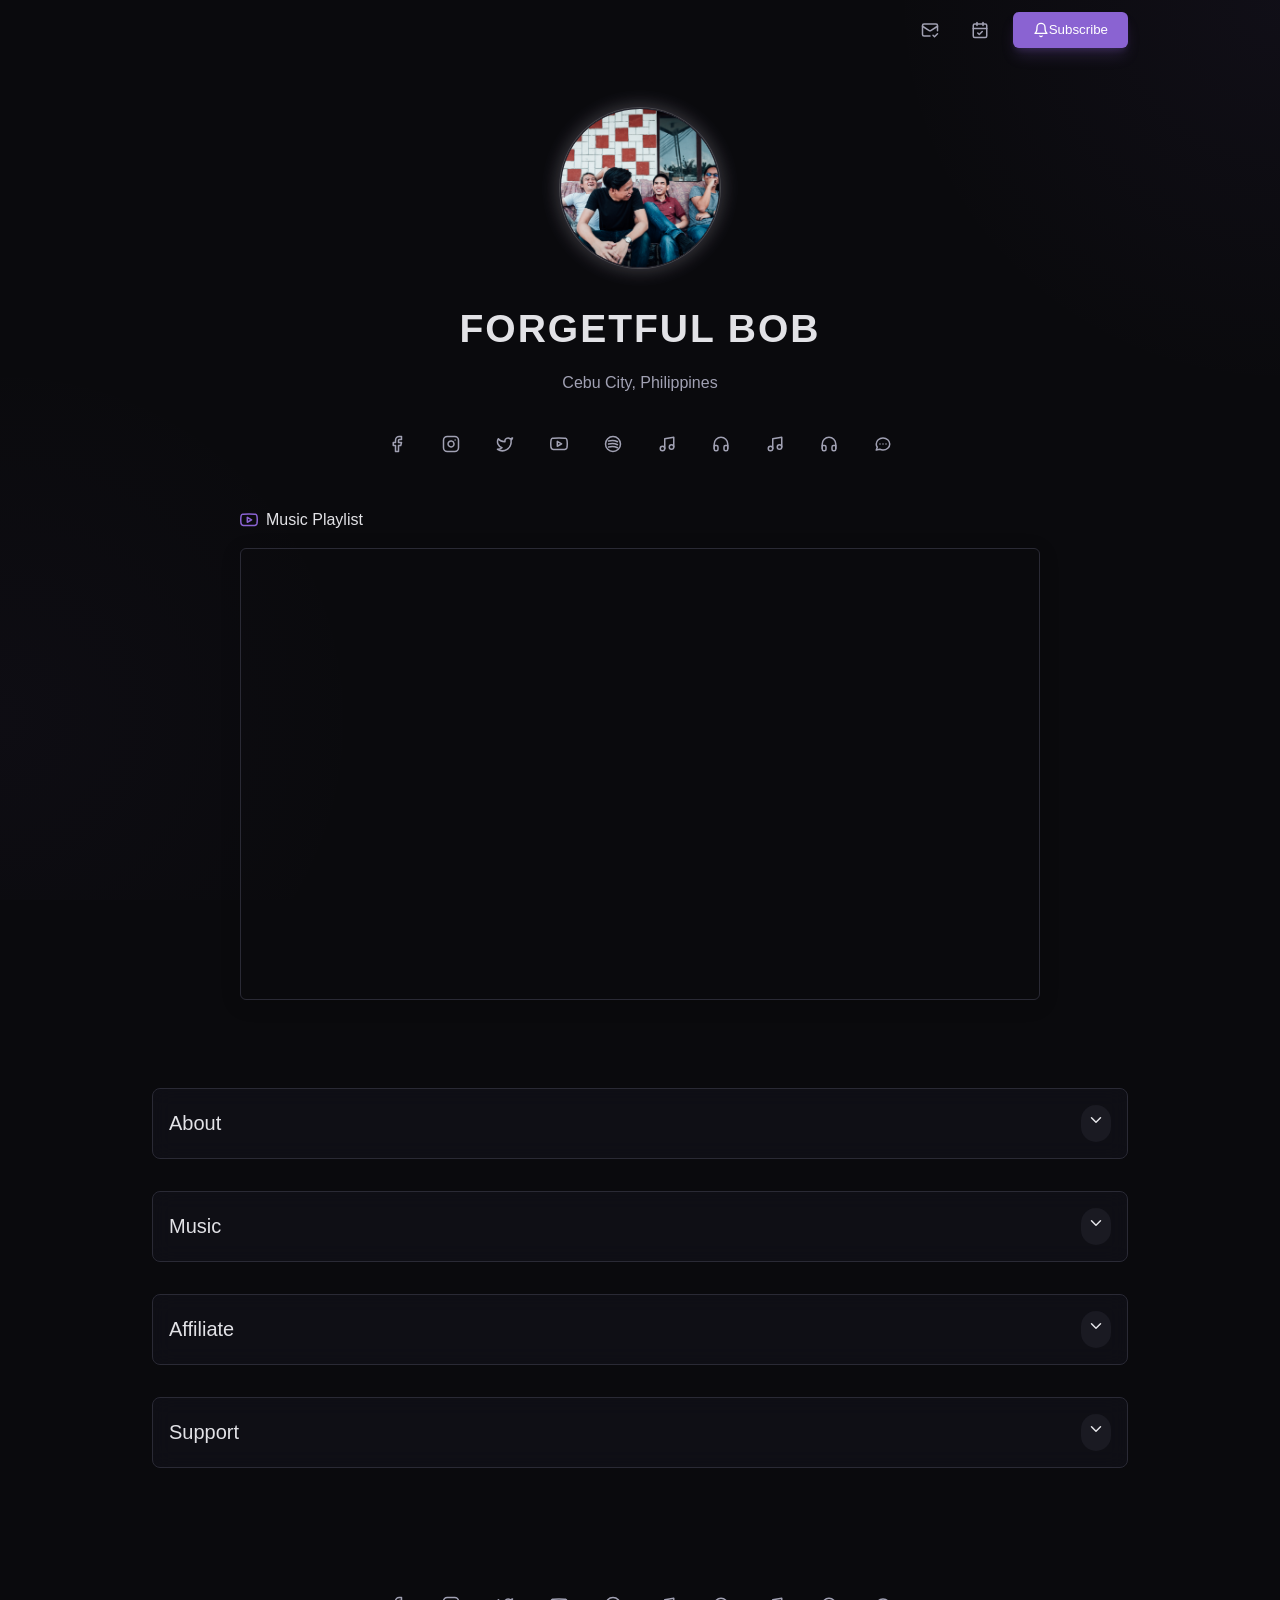
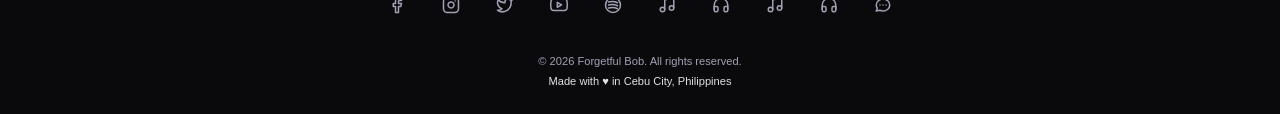
==== commit 3d69ca07: "separate stylesheet" ====
--- a/index.html
+++ b/index.html
@@ -31,1112 +31,8 @@
     <link rel="apple-touch-icon" href="favicon.png">
 
     <title>Forgetful Bob</title>
-
-    <style>
-        /* Base styles */
-        :root {
-            --background: #0a0a0d;
-            --foreground: #e2e2e6;
-            --muted: #1a1a22;
-            --muted-foreground: #a1a1b3;
-            --border: #2a2a35;
-            --accent: #8a63d2;
-            --accent-foreground: #ffffff;
-            --card: #12121a;
-            --card-foreground: #e2e2e6;
-            --primary: #8a63d2;
-            --primary-foreground: #ffffff;
-            --secondary: #1e1e28;
-            --secondary-foreground: #e2e2e6;
-            --destructive: #ff5e5e;
-            --destructive-foreground: #ffffff;
-            --ring: #8a63d2;
-            --radius: 0.5rem;
-        }
-
-        * {
-            margin: 0;
-            padding: 0;
-            box-sizing: border-box;
-        }
-
-        body {
-            background-color: var(--background);
-            color: var(--foreground);
-            font-family: -apple-system, BlinkMacSystemFont, "Segoe UI", Roboto, Helvetica, Arial, sans-serif, "Apple Color Emoji",
-                "Segoe UI Emoji", "Segoe UI Symbol";
-            background-image: radial-gradient(circle at 100% 0%, rgba(138, 99, 210, 0.05) 0%, transparent 25%),
-                radial-gradient(circle at 0% 80%, rgba(138, 99, 210, 0.03) 0%, transparent 25%);
-            background-attachment: fixed;
-            background-size: cover;
-            line-height: 1.5;
-        }
-
-        img {
-            max-width: 100%;
-            height: auto;
-        }
-
-        a {
-            color: inherit;
-            text-decoration: none;
-        }
-
-        button {
-            background: none;
-            border: none;
-            cursor: pointer;
-            font: inherit;
-            color: inherit;
-        }
-
-        ul,
-        ol {
-            list-style: none;
-        }
-
-        /* Layout */
-        .container {
-            max-width: 1200px;
-            margin: 0 auto;
-            padding: 0 1.5rem;
-        }
-
-        .flex {
-            display: flex;
-        }
-
-        .flex-col {
-            flex-direction: column;
-        }
-
-        .items-center {
-            align-items: center;
-        }
-
-        .justify-center {
-            justify-content: center;
-        }
-
-        .justify-between {
-            justify-content: space-between;
-        }
-
-        .justify-end {
-            justify-content: flex-end;
-        }
-
-        .flex-wrap {
-            flex-wrap: wrap;
-        }
-
-        .gap-1 {
-            gap: 0.25rem;
-        }
-
-        .gap-2 {
-            gap: 0.5rem;
-        }
-
-        .gap-3 {
-            gap: 0.75rem;
-        }
-
-        .gap-4 {
-            gap: 1rem;
-        }
-
-        .gap-5 {
-            gap: 1.25rem;
-        }
-
-        .gap-6 {
-            gap: 1.5rem;
-        }
-
-        .grid {
-            display: grid;
-        }
-
-        .grid-cols-1 {
-            grid-template-columns: repeat(1, minmax(0, 1fr));
-        }
-
-        .grid-cols-2 {
-            grid-template-columns: repeat(2, minmax(0, 1fr));
-        }
-
-        .w-full {
-            width: 100%;
-        }
-
-        .h-full {
-            height: 100%;
-        }
-
-        .max-w-3xl {
-            max-width: 48rem;
-        }
-
-        .max-w-4xl {
-            max-width: 56rem;
-        }
-
-        .max-w-5xl {
-            max-width: 64rem;
-        }
-
-        .max-w-md {
-            max-width: 28rem;
-        }
-
-        .max-w-300 {
-            max-width: 300px;
-        }
-
-        .max-w-450 {
-            max-width: 450px;
-        }
-
-        .max-w-700 {
-            max-width: 700px;
-        }
-
-        .max-w-800 {
-            max-width: 800px;
-        }
-
-        .mx-auto {
-            margin-left: auto;
-            margin-right: auto;
-        }
-
-        .my-auto {
-            margin-top: auto;
-            margin-bottom: auto;
-        }
-
-        .mb-1 {
-            margin-bottom: 0.25rem;
-        }
-
-        .mb-2 {
-            margin-bottom: 0.5rem;
-        }
-
-        .mb-3 {
-            margin-bottom: 0.75rem;
-        }
-
-        .mb-4 {
-            margin-bottom: 1rem;
-        }
-
-        .mb-5 {
-            margin-bottom: 1.25rem;
-        }
-
-        .mb-6 {
-            margin-bottom: 1.5rem;
-        }
-
-        .mb-8 {
-            margin-bottom: 2rem;
-        }
-
-        .mb-10 {
-            margin-bottom: 2.5rem;
-        }
-
-        .mt-1 {
-            margin-top: 0.25rem;
-        }
-
-        .mt-3 {
-            margin-top: 0.75rem;
-        }
-
-        .mt-4 {
-            margin-top: 1rem;
-        }
-
-        .mt-8 {
-            margin-top: 2rem;
-        }
-
-        .mt-10 {
-            margin-top: 2.5rem;
-        }
-
-        .mt-16 {
-            margin-top: 4rem;
-        }
-
-        .ml-3 {
-            margin-left: 0.75rem;
-        }
-
-        .mr-2 {
-            margin-right: 0.5rem;
-        }
-
-        .mr-3 {
-            margin-right: 0.75rem;
-        }
-
-        .p-1 {
-            padding: 0.25rem;
-        }
-
-        .p-1\.5 {
-            padding: 0.375rem;
-        }
-
-        .p-2 {
-            padding: 0.5rem;
-        }
-
-        .p-2\.5 {
-            padding: 0.625rem;
-        }
-
-        .p-4 {
-            padding: 1rem;
-        }
-
-        .p-5 {
-            padding: 1.25rem;
-        }
-
-        .p-8 {
-            padding: 2rem;
-        }
-
-        .px-3 {
-            padding-left: 0.75rem;
-            padding-right: 0.75rem;
-        }
-
-        .px-4 {
-            padding-left: 1rem;
-            padding-right: 1rem;
-        }
-
-        .px-5 {
-            padding-left: 1.25rem;
-            padding-right: 1.25rem;
-        }
-
-        .py-1 {
-            padding-top: 0.25rem;
-            padding-bottom: 0.25rem;
-        }
-
-        .py-1\.5 {
-            padding-top: 0.375rem;
-            padding-bottom: 0.375rem;
-        }
-
-        .py-2 {
-            padding-top: 0.5rem;
-            padding-bottom: 0.5rem;
-        }
-
-        .py-3 {
-            padding-top: 0.75rem;
-            padding-bottom: 0.75rem;
-        }
-
-        .py-6 {
-            padding-top: 1.5rem;
-            padding-bottom: 1.5rem;
-        }
-
-        .py-12 {
-            padding-top: 3rem;
-            padding-bottom: 3rem;
-        }
-
-        .py-16 {
-            padding-top: 4rem;
-            padding-bottom: 4rem;
-        }
-
-        .pb-16 {
-            padding-bottom: 4rem;
-        }
-
-        .pb-\[56\.25\%\] {
-            padding-bottom: 56.25%;
-        }
-
-        .space-y-1 {
-            margin-top: 0;
-            margin-bottom: 0;
-        }
-
-        .space-y-1>*+* {
-            margin-top: 0.25rem;
-        }
-
-        .space-y-6 {
-            margin-top: 0;
-            margin-bottom: 0;
-        }
-
-        .space-y-6>*+* {
-            margin-top: 1.5rem;
-        }
-
-        .space-y-8 {
-            margin-top: 0;
-            margin-bottom: 0;
-        }
-
-        .space-y-8>*+* {
-            margin-top: 2rem;
-        }
-
-        /* Typography */
-        .text-xs {
-            font-size: 0.75rem;
-        }
-
-        .text-sm {
-            font-size: 0.875rem;
-        }
-
-        .text-base {
-            font-size: 1rem;
-        }
-
-        .text-lg {
-            font-size: 1.125rem;
-        }
-
-        .text-xl {
-            font-size: 1.25rem;
-        }
-
-        .text-3xl {
-            font-size: 1.875rem;
-        }
-
-        .text-5xl {
-            font-size: 3rem;
-        }
-
-        .font-medium {
-            font-weight: 500;
-        }
-
-        .font-bold {
-            font-weight: 700;
-        }
-
-        .font-mono {
-            font-family: ui-monospace, SFMono-Regular, Menlo, Monaco, Consolas, "Liberation Mono", "Courier New", monospace;
-        }
-
-        .text-center {
-            text-align: center;
-        }
-
-        .leading-relaxed {
-            line-height: 1.625;
-        }
-
-        .tracking-wider {
-            letter-spacing: 0.05em;
-        }
-
-        .uppercase {
-            text-transform: uppercase;
-        }
-
-        .text-white {
-            color: #ffffff;
-        }
-
-        .text-muted-foreground {
-            color: var(--muted-foreground);
-        }
-
-        .text-accent {
-            color: var(--accent);
-        }
-
-        /* Components */
-        .glass-card {
-            background-color: rgba(18, 18, 26, 0.7);
-            backdrop-filter: blur(10px);
-            border: 1px solid var(--border);
-            border-radius: var(--radius);
-        }
-
-        .track-lyrics {
-            height: 0;
-            overflow: hidden;
-            background-color: var(--secondary);
-            border-radius: var(--radius);
-            border-left: 2px solid var(--accent);
-            margin-top: 0.5rem;
-            transition: height 0.2s ease;
-        }
-
-        .track-lyrics-inner {
-            padding: 0.75rem 1rem;
-            font-size: 0.9rem;
-            line-height: 1.6;
-        }
-
-        .track-lyrics.active {
-            height: auto;
-        }
-
-        .track-credits {
-            margin-top: 1.5rem;
-            padding-top: 1rem;
-            border-top: 1px solid rgba(138, 99, 210, 0.2);
-            font-size: 0.8rem;
-            color: var(--muted-foreground);
-            line-height: 1.5;
-        }
-
-        .track-credit-item {
-            display: block;
-        }
-
-        .hover-scale {
-            transition: transform 0.3s ease;
-        }
-
-        .hover-scale:hover {
-            transform: scale(1.03);
-        }
-
-        .track-item {
-            position: relative;
-            transition: all 0.3s ease;
-            border-radius: var(--radius);
-        }
-
-        .track-item:hover {
-            background-color: rgba(138, 99, 210, 0.1);
-        }
-
-        .track-item.active {
-            background-color: rgba(138, 99, 210, 0.15);
-        }
-
-        .animated-link {
-            position: relative;
-        }
-
-        .animated-link::after {
-            content: "";
-            position: absolute;
-            width: 0;
-            height: 1px;
-            bottom: -2px;
-            left: 0;
-            background-color: var(--accent);
-            transition: width 0.3s ease;
-        }
-
-        .animated-link:hover::after {
-            width: 100%;
-        }
-
-        .section-heading {
-            position: relative;
-            display: inline-block;
-            margin-bottom: 1.5rem;
-            font-weight: 600;
-        }
-
-        .section-heading::after {
-            content: "";
-            position: absolute;
-            bottom: -0.5rem;
-            left: 0;
-            width: 3rem;
-            height: 2px;
-            background-color: var(--accent);
-        }
-
-        .subtle-shadow {
-            box-shadow: 0 4px 20px rgba(0, 0, 0, 0.15);
-        }
-
-        .subtle-glow {
-            box-shadow: 0 0 20px rgba(138, 99, 210, 0.15);
-        }
-
-        .gradient-text {
-            background: linear-gradient(to right, var(--foreground), var(--muted-foreground));
-            -webkit-background-clip: text;
-            background-clip: text;
-            color: transparent;
-        }
-
-        .gradient-border {
-            position: relative;
-            border-radius: var(--radius);
-            background: var(--card);
-        }
-
-        .gradient-border::before {
-            content: "";
-            position: absolute;
-            top: -1px;
-            left: -1px;
-            right: -1px;
-            bottom: -1px;
-            background: linear-gradient(45deg, var(--accent), transparent, var(--accent));
-            border-radius: calc(var(--radius) + 1px);
-            z-index: -1;
-            opacity: 0;
-            transition: opacity 0.3s ease;
-        }
-
-        .gradient-border:hover::before {
-            opacity: 1;
-        }
-
-        .cta-button {
-            position: relative;
-            overflow: hidden;
-            transition: all 0.3s ease;
-            background-color: var(--secondary);
-            color: var(--secondary-foreground);
-            border: 1px solid var(--border);
-            border-radius: var(--radius);
-            padding: 0.75rem 1rem;
-            font-weight: 500;
-            display: flex;
-            align-items: center;
-            justify-content: center;
-            gap: 0.5rem;
-            text-align: center;
-        }
-
-        .cta-button:hover {
-            background-color: var(--muted);
-            border-color: var(--accent);
-        }
-
-        .cta-button.primary {
-            background-color: var(--accent);
-            color: var(--accent-foreground);
-            border-color: var(--accent);
-        }
-
-        .cta-button.primary:hover {
-            background-color: rgba(138, 99, 210, 0.9);
-        }
-
-        .cta-button .icon {
-            transition: transform 0.3s ease;
-        }
-
-        .cta-button:hover .icon {
-            transform: translateY(-2px);
-        }
-
-        /* Accordion */
-        .accordion-section {
-            overflow: hidden;
-        }
-
-        .accordion-header {
-            padding: 1rem;
-            cursor: pointer;
-            display: flex;
-            justify-content: space-between;
-            align-items: center;
-            transition: all 0.3s ease;
-        }
-
-        .accordion-header:hover {
-            background-color: rgba(26, 26, 34, 0.5);
-        }
-
-        .accordion-title {
-            font-size: 1.25rem;
-            font-weight: 500;
-        }
-
-        .accordion-icon {
-            transition: transform 0.3s ease;
-            background-color: var(--muted);
-            border-radius: 9999px;
-            padding: 0.375rem;
-        }
-
-        .accordion-section.active .accordion-icon {
-            transform: rotate(180deg);
-            background-color: rgba(138, 99, 210, 0.1);
-            color: var(--accent);
-        }
-
-        .accordion-content {
-            height: 0;
-            overflow: hidden;
-            transition: height 0.3s ease-in-out;
-        }
-
-        .accordion-content-inner {
-            padding: 1.25rem;
-        }
-
-        /* Header */
-        .profile-image-container {
-            position: relative;
-            width: 140px;
-            height: 140px;
-            margin: 0 auto 1.5rem;
-        }
-
-        .profile-image-bg {
-            position: absolute;
-            inset: 0;
-            border-radius: 9999px;
-            background-color: rgba(138, 99, 210, 0.1);
-            filter: blur(1rem);
-            opacity: 0.5;
-        }
-
-        .profile-image-wrapper {
-            position: relative;
-            width: 100%;
-            height: 100%;
-            border-radius: 9999px;
-            overflow: hidden;
-            border: 1px solid var(--border);
-            box-shadow: 0 0 0 1px rgba(255, 255, 255, 0.15), 0 0 20px rgba(255, 255, 255, 0.25);
-            z-index: 2;
-        }
-
-        .profile-image {
-            width: 100%;
-            height: 100%;
-            object-fit: cover;
-        }
-
-        /* YouTube Embed */
-        .youtube-container {
-            position: relative;
-            height: 0;
-            overflow: hidden;
-            border-radius: 0.375rem;
-            border: 1px solid var(--border);
-        }
-
-        .youtube-iframe {
-            position: absolute;
-            top: 0;
-            left: 0;
-            width: 100%;
-            height: 100%;
-            border: 0;
-            border-radius: 0.375rem;
-        }
-
-        /* Album */
-        .album-grid {
-            display: grid;
-            grid-template-columns: 1fr;
-            gap: 1.5rem;
-        }
-
-        .album-images {
-            display: grid;
-            grid-template-columns: repeat(2, 1fr);
-            gap: 1rem;
-            width: 100%;
-            max-width: 300px;
-        }
-
-        .album-image-container {
-            position: relative;
-        }
-
-        .album-image-wrapper {
-            position: relative;
-            aspect-ratio: 1 / 1;
-            margin-bottom: 0.25rem;
-        }
-
-        .album-image-info {
-            display: flex;
-            justify-content: space-between;
-            align-items: center;
-        }
-
-        /* QR Code Tabs */
-        .qr-tabs {
-            display: flex;
-            justify-content: center;
-            margin-bottom: 1.25rem;
-            gap: 0.25rem;
-        }
-
-        .qr-tab {
-            padding: 0.375rem 0.75rem;
-            cursor: pointer;
-            border-radius: 0.375rem;
-            transition: all 0.3s ease;
-            font-size: 0.875rem;
-            font-weight: 500;
-            background-color: var(--muted);
-        }
-
-        .qr-tab:hover {
-            background-color: rgba(26, 26, 34, 0.8);
-        }
-
-        .qr-tab.active {
-            background-color: var(--accent);
-            color: white;
-        }
-
-        .qr-panel {
-            display: none;
-            width: 100%;
-        }
-
-        .qr-panel.active {
-            display: block;
-        }
-
-        .qr-image-container {
-            background-color: white;
-            padding: 1rem;
-            border-radius: 0.375rem;
-            border: 1px solid var(--border);
-            margin-bottom: 0.75rem;
-        }
-
-        .qr-image {
-            width: 100%;
-            height: auto;
-        }
-
-        .qr-info {
-            width: 100%;
-        }
-
-        .qr-header {
-            display: flex;
-            align-items: center;
-            justify-content: space-between;
-            margin-bottom: 0.5rem;
-        }
-
-        .qr-actions {
-            display: flex;
-            gap: 0.5rem;
-        }
-
-        .qr-action-button {
-            padding: 0.375rem;
-            background-color: var(--muted);
-            border-radius: 0.375rem;
-            transition: background-color 0.3s ease;
-        }
-
-        .qr-action-button:hover {
-            background-color: rgba(26, 26, 34, 0.8);
-        }
-
-        .qr-account-number {
-            background-color: var(--muted);
-            padding: 0.5rem;
-            border-radius: 0.375rem;
-            font-size: 0.875rem;
-            font-family: monospace;
-            text-align: center;
-        }
-
-        /* Social Icons */
-        .social-icons {
-            display: flex;
-            justify-content: center;
-            flex-wrap: wrap;
-            gap: 0.75rem 1.25rem;
-            margin-bottom: 1.5rem;
-        }
-
-        .social-icon {
-            color: var(--muted-foreground);
-            transition: all 0.3s ease;
-            padding: 0.5rem;
-        }
-
-        .social-icon:hover {
-            color: var(--accent);
-            transform: translateY(-0.25rem);
-        }
-
-        /* Responsive */
-        @media (min-width: 768px) {
-            .profile-image-container {
-                width: 160px;
-                height: 160px;
-                margin-bottom: 2rem;
-            }
-
-            .album-grid {
-                grid-template-columns: 1fr 1fr;
-            }
-
-            .grid-cols-md-2 {
-                grid-template-columns: repeat(2, minmax(0, 1fr));
-            }
-
-            .py-md-16 {
-                padding-top: 4rem;
-                padding-bottom: 4rem;
-            }
-
-            .mb-md-3 {
-                margin-bottom: 0.75rem;
-            }
-
-            .mb-md-8 {
-                margin-bottom: 2rem;
-            }
-
-            .text-md-5xl {
-                font-size: 3rem;
-            }
-
-            .text-md-lg {
-                font-size: 1.125rem;
-            }
-        }
-
-        @media (max-width: 640px) {
-            .container {
-                padding: 0 1rem;
-            }
-
-            h1 {
-                font-size: 1.75rem !important;
-            }
-        }
-
-        /* Animation */
-        .animate-pulse {
-            animation: pulse 2s cubic-bezier(0.4, 0, 0.6, 1) infinite;
-        }
-
-        @keyframes pulse {
-
-            0%,
-            100% {
-                opacity: 1;
-            }
-
-            50% {
-                opacity: 0.7;
-            }
-        }
-
-        .hover\:animate-none:hover {
-            animation: none;
-        }
-
-        .hover\:-translate-y-1:hover {
-            transform: translateY(-0.25rem);
-        }
-
-        .hover\:-translate-y-\[-2px\]:hover {
-            transform: translateY(-2px);
-        }
-
-        .hover\:bg-accent\/90:hover {
-            background-color: rgba(138, 99, 210, 0.9);
-        }
-
-        .hover\:bg-muted\/80:hover {
-            background-color: rgba(26, 26, 34, 0.8);
-        }
-
-        .hover\:text-accent:hover {
-            color: var(--accent);
-        }
-
-        .hover\:text-foreground:hover {
-            color: var(--foreground);
-        }
-
-        .hover\:border-accent:hover {
-            border-color: var(--accent);
-        }
-
-        .hover\:shadow-md:hover {
-            box-shadow: 0 4px 6px -1px rgba(0, 0, 0, 0.1), 0 2px 4px -1px rgba(0, 0, 0, 0.06);
-        }
-
-        .hover\:shadow-accent\/10:hover {
-            box-shadow: 0 4px 6px -1px rgba(138, 99, 210, 0.1), 0 2px 4px -1px rgba(138, 99, 210, 0.06);
-        }
-
-        .shadow-lg {
-            box-shadow: 0 10px 15px -3px rgba(0, 0, 0, 0.1), 0 4px 6px -2px rgba(0, 0, 0, 0.05);
-        }
-
-        .shadow-accent\/20 {
-            box-shadow: 0 10px 15px -3px rgba(138, 99, 210, 0.2), 0 4px 6px -2px rgba(138, 99, 210, 0.2);
-        }
-
-        .transition-all {
-            transition-property: all;
-            transition-timing-function: cubic-bezier(0.4, 0, 0.2, 1);
-            transition-duration: 150ms;
-        }
-
-        .transition-colors {
-            transition-property: color, background-color, border-color, text-decoration-color, fill, stroke;
-            transition-timing-function: cubic-bezier(0.4, 0, 0.2, 1);
-            transition-duration: 150ms;
-        }
-
-        .transition-transform {
-            transition-property: transform;
-            transition-timing-function: cubic-bezier(0.4, 0, 0.2, 1);
-            transition-duration: 150ms;
-        }
-
-        .duration-300 {
-            transition-duration: 300ms;
-        }
-
-        .ease-in-out {
-            transition-timing-function: cubic-bezier(0.4, 0, 0.2, 1);
-        }
-
-        .rotate-180 {
-            transform: rotate(180deg);
-        }
-
-        .bg-white {
-            background-color: white;
-        }
-
-        .bg-accent {
-            background-color: var(--accent);
-        }
-
-        .bg-muted {
-            background-color: var(--muted);
-        }
-
-        .bg-accent\/10 {
-            background-color: rgba(138, 99, 210, 0.1);
-        }
-
-        .border {
-            border-width: 1px;
-        }
-
-        .border-b {
-            border-bottom-width: 1px;
-        }
-
-        .border-border {
-            border-color: var(--border);
-        }
-
-        .last\:border-b-0:last-child {
-            border-bottom-width: 0;
-        }
-
-        .rounded-md {
-            border-radius: 0.375rem;
-        }
-
-        .rounded-full {
-            border-radius: 9999px;
-        }
-
-        .relative {
-            position: relative;
-        }
-
-        .absolute {
-            position: absolute;
-        }
-
-        .inset-0 {
-            top: 0;
-            right: 0;
-            bottom: 0;
-            left: 0;
-        }
-
-        .top-0 {
-            top: 0;
-        }
-
-        .left-0 {
-            left: 0;
-        }
-
-        .z-10 {
-            z-index: 10;
-        }
-
-        .z-40 {
-            z-index: 40;
-        }
-
-        .overflow-hidden {
-            overflow: hidden;
-        }
-
-        .h-0 {
-            height: 0;
-        }
-
-        .aspect-square {
-            aspect-ratio: 1 / 1;
-        }
-
-        .object-cover {
-            object-fit: cover;
-        }
-
-        .blur-xl {
-            filter: blur(3rem);
-        }
-
-        .opacity-50 {
-            opacity: 0.5;
-        }
-
-        .opacity-60 {
-            opacity: 0.6;
-        }
-
-        .hidden {
-            display: none;
-        }
-
-        .sr-only {
-            position: absolute;
-            width: 1px;
-            height: 1px;
-            padding: 0;
-            margin: -1px;
-            overflow: hidden;
-            clip: rect(0, 0, 0, 0);
-            white-space: nowrap;
-            border-width: 0;
-        }
-    </style>
+    
+    <link rel="stylesheet" href="styles.css">
 </head>
 
 <body>
@@ -1301,7 +197,7 @@
 
                 <div class="mt-10 md:mt-16">
                     <!-- YouTube Embed -->
-                    <section class="w-full max-width-800 mx-auto mb-10">
+                    <section class="w-full max-w-800 mx-auto mb-10">
                         <div class="flex items-center gap-2 mb-4 text-base font-medium">
                             <svg xmlns="http://www.w3.org/2000/svg" width="18" height="18" viewBox="0 0 24 24"
                                 fill="none" stroke="currentColor" stroke-width="2" stroke-linecap="round"
@@ -2291,10 +1187,10 @@
                                                         <div class="track-lyrics-inner"> not yet available</div>
                                                     </div>
                                                 </li>
-                                                <li data-track="days" class="border-b border-border last:border-b-0">
+                                                <li data-track="days2" class="border-b border-border last:border-b-0">
                                                     <div class="track-item relative w-full p-2.5 transition-all"
                                                         role="button" tabindex="0" aria-expanded="false"
-                                                        aria-controls="days-lyrics">
+                                                        aria-controls="days2-lyrics">
                                                         <div class="flex items-center">
                                                             <span
                                                                 class="mr-3 opacity-60 w-5 text-center text-sm">5</span>
@@ -2310,7 +1206,7 @@
                                                             <span class="font-medium text-sm">DAYS</span>
                                                         </div>
                                                     </div>
-                                                    <div class="track-lyrics" id="days-lyrics">
+                                                    <div class="track-lyrics" id="days2-lyrics">
                                                         <div class="track-lyrics-inner"> not yet available</div>
                                                     </div>
                                                 </li>
--- a/styles.css
+++ b/styles.css
@@ -0,0 +1,1021 @@
+:root {
+    /* -- Colors -- */
+    --color-surface-background: #0a0a0d;
+    --color-text-primary: #e2e2e6;
+    --color-surface-muted: #1a1a22;
+    --color-text-muted: #a1a1b3;
+    --color-border-default: #2a2a35;
+    --color-brand-accent: #8a63d2;
+    --color-brand-on-accent: #ffffff;
+
+    --color-card-surface: #12121a;
+    --color-card-text: #e2e2e6;
+
+    --color-action-primary: #8a63d2;
+    --color-action-primary-text: #ffffff;
+    --color-action-secondary: #1e1e28;
+    --color-action-secondary-text: #e2e2e6;
+    --color-action-danger: #ff5e5e;
+    --color-action-danger-text: #ffffff;
+
+    --color-focus-ring: #8a63d2;
+
+    /* -- Radii -- */
+    --radius-sm: 0.25rem;
+    --radius: 0.5rem;
+    --radius-lg: 1rem;
+
+    /* -- Spacing (base unit 0.25rem) -- */
+    --space-unit: 0.25rem;
+    --space-1: var(--space-unit);
+    --space-2: calc(var(--space-unit) * 2);
+    --space-3: calc(var(--space-unit) * 3);
+    --space-4: calc(var(--space-unit) * 4);
+    --space-5: calc(var(--space-unit) * 5);
+    --space-6: calc(var(--space-unit) * 6);
+    --space-7: calc(var(--space-unit) * 7);
+    --space-8: calc(var(--space-unit) * 8);
+    --space-9: calc(var(--space-unit) * 9);
+    --space-10: calc(var(--space-unit) * 10);
+    --space-12: calc(var(--space-unit) * 12);
+    --space-16: calc(var(--space-unit) * 16);
+
+    /* -- Typography scale (Major‑Third 1.25) -- */
+    --font-size-base: 1rem;
+    --font-size-sm: calc(var(--font-size-base) / 1.2);
+    --font-size-xs: calc(var(--font-size-sm) / 1.2);
+    --font-size-lg: calc(var(--font-size-base) * 1.25);
+    --font-size-xl: calc(var(--font-size-lg) * 1.25);
+    --font-size-2xl: calc(var(--font-size-xl) * 1.25);
+    --font-size-3xl: calc(var(--font-size-2xl) * 1.25);
+    --font-size-5xl: 3rem;
+
+    /* **************************************** */
+    /* LEGACY ALIASES FOR BACKWARD COMPATIBILITY */
+    /* **************************************** */
+    --background: var(--color-surface-background);
+    --foreground: var(--color-text-primary);
+    --muted: var(--color-surface-muted);
+    --muted-foreground: var(--color-text-muted);
+    --border: var(--color-border-default);
+    --accent: var(--color-brand-accent);
+    --accent-foreground: var(--color-brand-on-accent);
+    --card: var(--color-card-surface);
+    --card-foreground: var(--color-card-text);
+    --primary: var(--color-action-primary);
+    --primary-foreground: var(--color-action-primary-text);
+    --secondary: var(--color-action-secondary);
+    --secondary-foreground: var(--color-action-secondary-text);
+    --destructive: var(--color-action-danger);
+    --destructive-foreground: var(--color-action-danger-text);
+    --ring: var(--color-focus-ring);
+}
+
+* {
+    margin: 0;
+    padding: 0;
+    box-sizing: border-box;
+}
+
+body {
+    background-color: var(--background);
+    color: var(--foreground);
+    font-family: -apple-system, BlinkMacSystemFont, "Segoe UI", Roboto, Helvetica, Arial, sans-serif, "Apple Color Emoji",
+        "Segoe UI Emoji", "Segoe UI Symbol";
+    background-image: radial-gradient(circle at 100% 0%, rgba(138, 99, 210, 0.05) 0%, transparent 25%),
+        radial-gradient(circle at 0% 80%, rgba(138, 99, 210, 0.03) 0%, transparent 25%);
+    background-attachment: fixed;
+    background-size: cover;
+    line-height: 1.5;
+}
+
+img {
+    max-width: 100%;
+    height: auto;
+}
+
+a {
+    color: inherit;
+    text-decoration: none;
+}
+
+button {
+    background: none;
+    border: none;
+    cursor: pointer;
+    font: inherit;
+    color: inherit;
+}
+
+ul,
+ol {
+    list-style: none;
+}
+
+/* Layout */
+.container {
+    max-width: 1200px;
+    margin: 0 auto;
+    padding: 0 1.5rem;
+}
+
+.flex {
+    display: flex;
+}
+
+.flex-col {
+    flex-direction: column;
+}
+
+.items-center {
+    align-items: center;
+}
+
+.justify-center {
+    justify-content: center;
+}
+
+.justify-between {
+    justify-content: space-between;
+}
+
+.justify-end {
+    justify-content: flex-end;
+}
+
+.flex-wrap {
+    flex-wrap: wrap;
+}
+
+.gap-1 { gap: var(--space-1); }
+.gap-2 { gap: var(--space-2); }
+.gap-3 { gap: var(--space-3); }
+.gap-4 { gap: var(--space-4); }
+.gap-5 { gap: var(--space-5); }
+.gap-6 { gap: var(--space-6); }
+
+.grid {
+    display: grid;
+}
+
+.grid-cols-1 {
+    grid-template-columns: repeat(1, minmax(0, 1fr));
+}
+
+.grid-cols-2 {
+    grid-template-columns: repeat(2, minmax(0, 1fr));
+}
+
+.w-full {
+    width: 100%;
+}
+
+.h-full {
+    height: 100%;
+}
+
+.max-w-3xl {
+    max-width: 48rem;
+}
+
+.max-w-4xl {
+    max-width: 56rem;
+}
+
+.max-w-5xl {
+    max-width: 64rem;
+}
+
+.max-w-md {
+    max-width: 28rem;
+}
+
+.max-w-300 {
+    max-width: 300px;
+}
+
+.max-w-450 {
+    max-width: 450px;
+}
+
+.max-w-700 {
+    max-width: 700px;
+}
+
+.max-w-800 {
+    max-width: 800px;
+}
+
+.mx-auto {
+    margin-left: auto;
+    margin-right: auto;
+}
+
+.my-auto {
+    margin-top: auto;
+    margin-bottom: auto;
+}
+
+/* **************************************** */
+/* SPACING UTILITIES                        */
+/* **************************************** */
+
+/* Margin ‑ bottom */
+.mb-1  { margin-bottom: var(--space-1); }
+.mb-2  { margin-bottom: var(--space-2); }
+.mb-3  { margin-bottom: var(--space-3); }
+.mb-4  { margin-bottom: var(--space-4); }
+.mb-5  { margin-bottom: var(--space-5); }
+.mb-6  { margin-bottom: var(--space-6); }
+.mb-8  { margin-bottom: var(--space-8); }
+.mb-10 { margin-bottom: var(--space-10); }
+
+/* Margin ‑ top */
+.mt-1  { margin-top: var(--space-1); }
+.mt-3  { margin-top: var(--space-3); }
+.mt-4  { margin-top: var(--space-4); }
+.mt-8  { margin-top: var(--space-8); }
+.mt-10 { margin-top: var(--space-10); }
+.mt-16 { margin-top: var(--space-16); }
+
+/* Margin ‑ left / right */
+.ml-3 { margin-left: var(--space-3); }
+.mr-2 { margin-right: var(--space-2); }
+.mr-3 { margin-right: var(--space-3); }
+
+/* Padding (all sides) */
+.p-1     { padding: var(--space-1); }
+.p-1\.5  { padding: calc(var(--space-unit) * 1.5); }
+.p-2     { padding: var(--space-2); }
+.p-2\.5  { padding: calc(var(--space-unit) * 2.5); }
+.p-4     { padding: var(--space-4); }
+.p-5     { padding: var(--space-5); }
+.p-8     { padding: var(--space-8); }
+
+/* Padding ‑ X axis */
+.px-3 { padding-left: var(--space-3); padding-right: var(--space-3); }
+.px-4 { padding-left: var(--space-4); padding-right: var(--space-4); }
+.px-5 { padding-left: var(--space-5); padding-right: var(--space-5); }
+
+/* Padding ‑ Y axis */
+.py-1    { padding-top: var(--space-1); padding-bottom: var(--space-1); }
+.py-1\.5 { padding-top: calc(var(--space-unit) * 1.5); padding-bottom: calc(var(--space-unit) * 1.5); }
+.py-2    { padding-top: var(--space-2); padding-bottom: var(--space-2); }
+.py-3    { padding-top: var(--space-3); padding-bottom: var(--space-3); }
+.py-6    { padding-top: var(--space-6); padding-bottom: var(--space-6); }
+.py-12   { padding-top: var(--space-12); padding-bottom: var(--space-12); }
+.py-16   { padding-top: var(--space-16); padding-bottom: var(--space-16); }
+
+/* Padding ‑ bottom */
+.pb-16 { padding-bottom: var(--space-16); }
+
+.pb-\[56\.25\%\] {
+    padding-bottom: 56.25%;
+}
+
+.space-y-1 {
+    margin-top: 0;
+    margin-bottom: 0;
+}
+
+.space-y-1>*+* {
+    margin-top: 0.25rem;
+}
+
+.space-y-6 {
+    margin-top: 0;
+    margin-bottom: 0;
+}
+
+.space-y-6>*+* {
+    margin-top: 1.5rem;
+}
+
+.space-y-8 {
+    margin-top: 0;
+    margin-bottom: 0;
+}
+
+.space-y-8>*+* {
+    margin-top: 2rem;
+}
+
+/* Typography */
+.text-xs { font-size: var(--font-size-xs); }
+.text-sm { font-size: var(--font-size-sm); }
+.text-base { font-size: var(--font-size-base); }
+.text-lg { font-size: var(--font-size-lg); }
+.text-xl { font-size: var(--font-size-xl); }
+.text-3xl { font-size: var(--font-size-3xl); }
+.text-5xl { font-size: var(--font-size-5xl); }
+
+.font-medium {
+    font-weight: 500;
+}
+
+.font-bold {
+    font-weight: 700;
+}
+
+.font-mono {
+    font-family: ui-monospace, SFMono-Regular, Menlo, Monaco, Consolas, "Liberation Mono", "Courier New", monospace;
+}
+
+.text-center {
+    text-align: center;
+}
+
+.leading-relaxed {
+    line-height: 1.625;
+}
+
+.tracking-wider {
+    letter-spacing: 0.05em;
+}
+
+.uppercase {
+    text-transform: uppercase;
+}
+
+.text-white {
+    color: #ffffff;
+}
+
+.text-muted-foreground {
+    color: var(--muted-foreground);
+}
+
+.text-accent {
+    color: var(--accent);
+}
+
+/* Components */
+.glass-card {
+    background-color: rgba(18, 18, 26, 0.7);
+    backdrop-filter: blur(10px);
+    border: 1px solid var(--border);
+    border-radius: var(--radius);
+}
+
+.track-lyrics {
+    height: 0;
+    overflow: hidden;
+    background-color: var(--secondary);
+    border-radius: var(--radius);
+    border-left: 2px solid var(--accent);
+    margin-top: 0.5rem;
+    transition: height 0.2s ease;
+}
+
+.track-lyrics-inner {
+    padding: 0.75rem 1rem;
+    font-size: 0.9rem;
+    line-height: 1.6;
+}
+
+.track-lyrics.active {
+    height: auto;
+}
+
+.track-credits {
+    margin-top: 1.5rem;
+    padding-top: 1rem;
+    border-top: 1px solid rgba(138, 99, 210, 0.2);
+    font-size: 0.8rem;
+    color: var(--muted-foreground);
+    line-height: 1.5;
+}
+
+.track-credit-item {
+    display: block;
+}
+
+.hover-scale {
+    transition: transform 0.3s ease;
+}
+
+.hover-scale:hover {
+    transform: scale(1.03);
+}
+
+.track-item {
+    position: relative;
+    transition: all 0.3s ease;
+    border-radius: var(--radius);
+}
+
+.track-item:hover {
+    background-color: rgba(138, 99, 210, 0.1);
+}
+
+.track-item.active {
+    background-color: rgba(138, 99, 210, 0.15);
+}
+
+.animated-link {
+    position: relative;
+}
+
+.animated-link::after {
+    content: "";
+    position: absolute;
+    width: 0;
+    height: 1px;
+    bottom: -2px;
+    left: 0;
+    background-color: var(--accent);
+    transition: width 0.3s ease;
+}
+
+.animated-link:hover::after {
+    width: 100%;
+}
+
+.section-heading {
+    position: relative;
+    display: inline-block;
+    margin-bottom: 1.5rem;
+    font-weight: 600;
+}
+
+.section-heading::after {
+    content: "";
+    position: absolute;
+    bottom: -0.5rem;
+    left: 0;
+    width: 3rem;
+    height: 2px;
+    background-color: var(--accent);
+}
+
+.subtle-shadow {
+    box-shadow: 0 4px 20px rgba(0, 0, 0, 0.15);
+}
+
+.subtle-glow {
+    box-shadow: 0 0 20px rgba(138, 99, 210, 0.15);
+}
+
+.gradient-text {
+    background: linear-gradient(to right, var(--foreground), var(--muted-foreground));
+    -webkit-background-clip: text;
+    background-clip: text;
+    color: transparent;
+}
+
+.gradient-border {
+    position: relative;
+    border-radius: var(--radius);
+    background: var(--card);
+}
+
+.gradient-border::before {
+    content: "";
+    position: absolute;
+    top: -1px;
+    left: -1px;
+    right: -1px;
+    bottom: -1px;
+    background: linear-gradient(45deg, var(--accent), transparent, var(--accent));
+    border-radius: calc(var(--radius) + 1px);
+    z-index: -1;
+    opacity: 0;
+    transition: opacity 0.3s ease;
+}
+
+.gradient-border:hover::before {
+    opacity: 1;
+}
+
+.cta-button {
+    position: relative;
+    overflow: hidden;
+    transition: all 0.3s ease;
+    background-color: var(--secondary);
+    color: var(--secondary-foreground);
+    border: 1px solid var(--border);
+    border-radius: var(--radius);
+    padding: 0.75rem 1rem;
+    font-weight: 500;
+    display: flex;
+    align-items: center;
+    justify-content: center;
+    gap: 0.5rem;
+    text-align: center;
+}
+
+.cta-button:hover {
+    background-color: var(--muted);
+    border-color: var(--accent);
+}
+
+.cta-button.primary {
+    background-color: var(--accent);
+    color: var(--accent-foreground);
+    border-color: var(--accent);
+}
+
+.cta-button.primary:hover {
+    background-color: rgba(138, 99, 210, 0.9);
+}
+
+.cta-button .icon {
+    transition: transform 0.3s ease;
+}
+
+.cta-button:hover .icon {
+    transform: translateY(-2px);
+}
+
+/* Accordion */
+.accordion-section {
+    overflow: hidden;
+}
+
+.accordion-header {
+    padding: 1rem;
+    cursor: pointer;
+    display: flex;
+    justify-content: space-between;
+    align-items: center;
+    transition: all 0.3s ease;
+}
+
+.accordion-header:hover {
+    background-color: rgba(26, 26, 34, 0.5);
+}
+
+.accordion-title {
+    font-size: 1.25rem;
+    font-weight: 500;
+}
+
+.accordion-icon {
+    transition: transform 0.3s ease;
+    background-color: var(--muted);
+    border-radius: 9999px;
+    padding: 0.375rem;
+}
+
+.accordion-section.active .accordion-icon {
+    transform: rotate(180deg);
+    background-color: rgba(138, 99, 210, 0.1);
+    color: var(--accent);
+}
+
+.accordion-content {
+    height: 0;
+    overflow: hidden;
+    transition: height 0.3s ease-in-out;
+}
+
+.accordion-content-inner {
+    padding: 1.25rem;
+}
+
+/* Header */
+.profile-image-container {
+    position: relative;
+    width: 140px;
+    height: 140px;
+    margin: 0 auto 1.5rem;
+}
+
+.profile-image-bg {
+    position: absolute;
+    inset: 0;
+    border-radius: 9999px;
+    background-color: rgba(138, 99, 210, 0.1);
+    filter: blur(1rem);
+    opacity: 0.5;
+}
+
+.profile-image-wrapper {
+    position: relative;
+    width: 100%;
+    height: 100%;
+    border-radius: 9999px;
+    overflow: hidden;
+    border: 1px solid var(--border);
+    box-shadow: 0 0 0 1px rgba(255, 255, 255, 0.15), 0 0 20px rgba(255, 255, 255, 0.25);
+    z-index: 2;
+}
+
+.profile-image {
+    width: 100%;
+    height: 100%;
+    object-fit: cover;
+}
+
+/* YouTube Embed */
+.youtube-container {
+    position: relative;
+    height: 0;
+    overflow: hidden;
+    border-radius: 0.375rem;
+    border: 1px solid var(--border);
+}
+
+.youtube-iframe {
+    position: absolute;
+    top: 0;
+    left: 0;
+    width: 100%;
+    height: 100%;
+    border: 0;
+    border-radius: 0.375rem;
+}
+
+/* Album */
+.album-grid {
+    display: grid;
+    grid-template-columns: 1fr;
+    gap: 1.5rem;
+}
+
+.album-images {
+    display: grid;
+    grid-template-columns: repeat(2, 1fr);
+    gap: 1rem;
+    width: 100%;
+    max-width: 300px;
+}
+
+.album-image-container {
+    position: relative;
+}
+
+.album-image-wrapper {
+    position: relative;
+    aspect-ratio: 1 / 1;
+    margin-bottom: 0.25rem;
+}
+
+.album-image-info {
+    display: flex;
+    justify-content: space-between;
+    align-items: center;
+}
+
+/* QR Code Tabs */
+.qr-tabs {
+    display: flex;
+    justify-content: center;
+    margin-bottom: 1.25rem;
+    gap: 0.25rem;
+}
+
+.qr-tab {
+    padding: 0.375rem 0.75rem;
+    cursor: pointer;
+    border-radius: 0.375rem;
+    transition: all 0.3s ease;
+    font-size: 0.875rem;
+    font-weight: 500;
+    background-color: var(--muted);
+}
+
+.qr-tab:hover {
+    background-color: rgba(26, 26, 34, 0.8);
+}
+
+.qr-tab.active {
+    background-color: var(--accent);
+    color: white;
+}
+
+.qr-panel {
+    display: none;
+    width: 100%;
+}
+
+.qr-panel.active {
+    display: block;
+}
+
+.qr-image-container {
+    background-color: white;
+    padding: 1rem;
+    border-radius: 0.375rem;
+    border: 1px solid var(--border);
+    margin-bottom: 0.75rem;
+}
+
+.qr-image {
+    width: 100%;
+    height: auto;
+}
+
+.qr-info {
+    width: 100%;
+}
+
+.qr-header {
+    display: flex;
+    align-items: center;
+    justify-content: space-between;
+    margin-bottom: 0.5rem;
+}
+
+.qr-actions {
+    display: flex;
+    gap: 0.5rem;
+}
+
+.qr-action-button {
+    padding: 0.375rem;
+    background-color: var(--muted);
+    border-radius: 0.375rem;
+    transition: background-color 0.3s ease;
+}
+
+.qr-action-button:hover {
+    background-color: rgba(26, 26, 34, 0.8);
+}
+
+.qr-account-number {
+    background-color: var(--muted);
+    padding: 0.5rem;
+    border-radius: 0.375rem;
+    font-size: 0.875rem;
+    font-family: monospace;
+    text-align: center;
+}
+
+/* Social Icons */
+.social-icons {
+    display: flex;
+    justify-content: center;
+    flex-wrap: wrap;
+    gap: 0.75rem 1.25rem;
+    margin-bottom: 1.5rem;
+}
+
+.social-icon {
+    color: var(--muted-foreground);
+    transition: all 0.3s ease;
+    padding: 0.5rem;
+}
+
+.social-icon:hover {
+    color: var(--accent);
+    transform: translateY(-0.25rem);
+}
+
+/* Responsive */
+@media (min-width: 768px) {
+    .profile-image-container {
+        width: 160px;
+        height: 160px;
+        margin-bottom: 2rem;
+    }
+
+    .album-grid {
+        grid-template-columns: 1fr 1fr;
+    }
+
+    .grid-cols-md-2 {
+        grid-template-columns: repeat(2, minmax(0, 1fr));
+    }
+
+    .py-md-16 {
+        padding-top: 4rem;
+        padding-bottom: 4rem;
+    }
+
+    .mb-md-3 {
+        margin-bottom: 0.75rem;
+    }
+
+    .mb-md-8 {
+        margin-bottom: 2rem;
+    }
+
+    .text-md-5xl {
+        font-size: 3rem;
+    }
+
+    .text-md-lg {
+        font-size: 1.125rem;
+    }
+}
+
+@media (max-width: 640px) {
+    .container {
+        padding: 0 1rem;
+    }
+
+    h1 {
+        font-size: 1.75rem !important;
+    }
+}
+
+/* Animation */
+.animate-pulse {
+    animation: pulse 2s cubic-bezier(0.4, 0, 0.6, 1) infinite;
+}
+
+@keyframes pulse {
+
+    0%,
+    100% {
+        opacity: 1;
+    }
+
+    50% {
+        opacity: 0.7;
+    }
+}
+
+.hover\:animate-none:hover {
+    animation: none;
+}
+
+.hover\:-translate-y-1:hover {
+    transform: translateY(-0.25rem);
+}
+
+.hover\:-translate-y-\[-2px\]:hover {
+    transform: translateY(-2px);
+}
+
+.hover\:bg-accent\/90:hover {
+    background-color: rgba(138, 99, 210, 0.9);
+}
+
+.hover\:bg-muted\/80:hover {
+    background-color: rgba(26, 26, 34, 0.8);
+}
+
+.hover\:text-accent:hover {
+    color: var(--accent);
+}
+
+.hover\:text-foreground:hover {
+    color: var(--foreground);
+}
+
+.hover\:border-accent:hover {
+    border-color: var(--accent);
+}
+
+.hover\:shadow-md:hover {
+    box-shadow: 0 4px 6px -1px rgba(0, 0, 0, 0.1), 0 2px 4px -1px rgba(0, 0, 0, 0.06);
+}
+
+.hover\:shadow-accent\/10:hover {
+    box-shadow: 0 4px 6px -1px rgba(138, 99, 210, 0.1), 0 2px 4px -1px rgba(138, 99, 210, 0.06);
+}
+
+.shadow-lg {
+    box-shadow: 0 10px 15px -3px rgba(0, 0, 0, 0.1), 0 4px 6px -2px rgba(0, 0, 0, 0.05);
+}
+
+.shadow-accent\/20 {
+    box-shadow: 0 10px 15px -3px rgba(138, 99, 210, 0.2), 0 4px 6px -2px rgba(138, 99, 210, 0.2);
+}
+
+.transition-all {
+    transition-property: all;
+    transition-timing-function: cubic-bezier(0.4, 0, 0.2, 1);
+    transition-duration: 150ms;
+}
+
+.transition-colors {
+    transition-property: color, background-color, border-color, text-decoration-color, fill, stroke;
+    transition-timing-function: cubic-bezier(0.4, 0, 0.2, 1);
+    transition-duration: 150ms;
+}
+
+.transition-transform {
+    transition-property: transform;
+    transition-timing-function: cubic-bezier(0.4, 0, 0.2, 1);
+    transition-duration: 150ms;
+}
+
+.duration-300 {
+    transition-duration: 300ms;
+}
+
+.ease-in-out {
+    transition-timing-function: cubic-bezier(0.4, 0, 0.2, 1);
+}
+
+.rotate-180 {
+    transform: rotate(180deg);
+}
+
+.bg-white {
+    background-color: white;
+}
+
+.bg-accent {
+    background-color: var(--accent);
+}
+
+.bg-muted {
+    background-color: var(--muted);
+}
+
+.bg-accent\/10 {
+    background-color: rgba(138, 99, 210, 0.1);
+}
+
+.border {
+    border-width: 1px;
+}
+
+.border-b {
+    border-bottom-width: 1px;
+}
+
+.border-border {
+    border-color: var(--border);
+}
+
+.last\:border-b-0:last-child {
+    border-bottom-width: 0;
+}
+
+.rounded-md {
+    border-radius: 0.375rem;
+}
+
+.rounded-full {
+    border-radius: 9999px;
+}
+
+.relative {
+    position: relative;
+}
+
+.absolute {
+    position: absolute;
+}
+
+.inset-0 {
+    top: 0;
+    right: 0;
+    bottom: 0;
+    left: 0;
+}
+
+.top-0 {
+    top: 0;
+}
+
+.left-0 {
+    left: 0;
+}
+
+.z-10 {
+    z-index: 10;
+}
+
+.z-40 {
+    z-index: 40;
+}
+
+.overflow-hidden {
+    overflow: hidden;
+}
+
+.h-0 {
+    height: 0;
+}
+
+.aspect-square {
+    aspect-ratio: 1 / 1;
+}
+
+.object-cover {
+    object-fit: cover;
+}
+
+.blur-xl {
+    filter: blur(3rem);
+}
+
+.opacity-50 {
+    opacity: 0.5;
+}
+
+.opacity-60 {
+    opacity: 0.6;
+}
+
+.hidden {
+    display: none;
+}
+
+.sr-only {
+    position: absolute;
+    width: 1px;
+    height: 1px;
+    padding: 0;
+    margin: -1px;
+    overflow: hidden;
+    clip: rect(0, 0, 0, 0);
+    white-space: nowrap;
+    border-width: 0;
+}
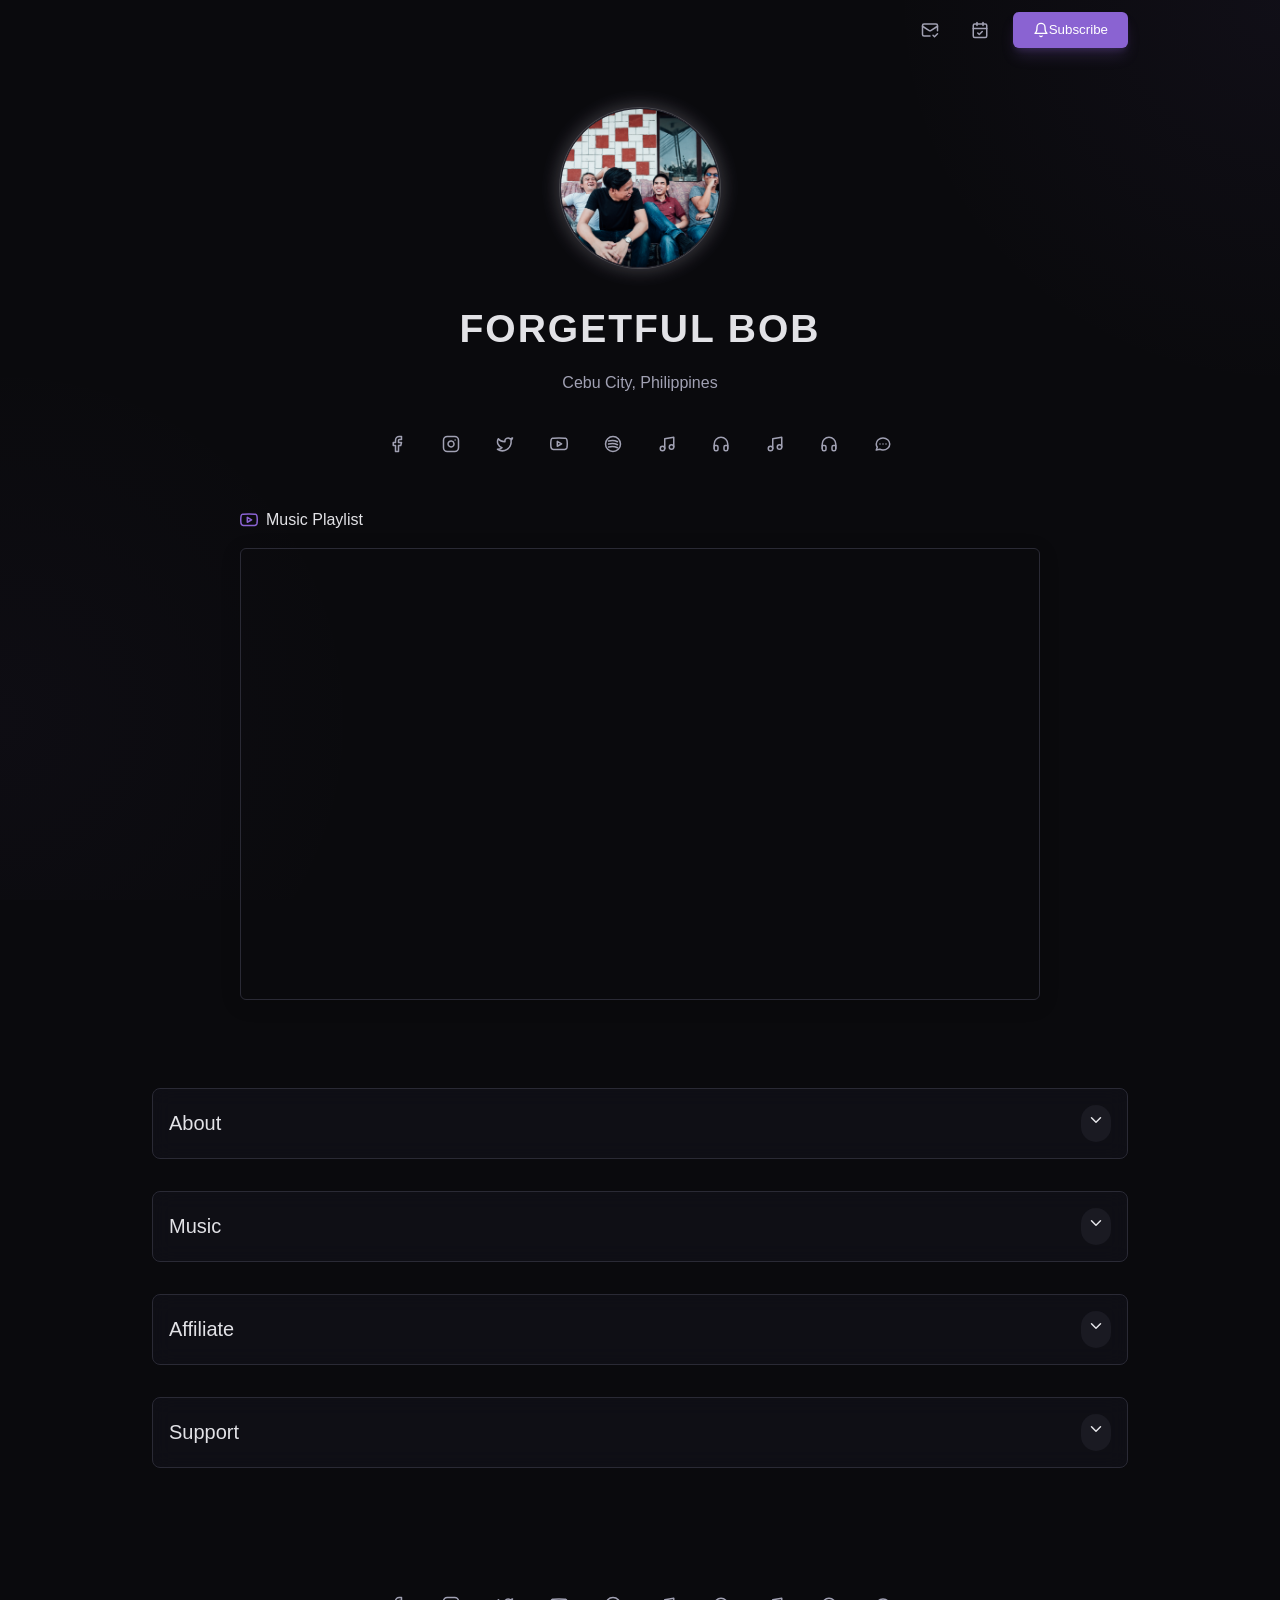
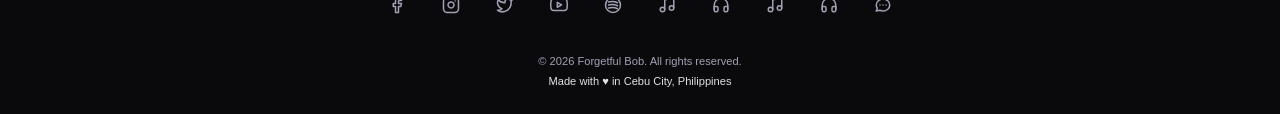
==== commit b0f1d555: "feat: add external link for music playlist and enhance link hover effects" ====
--- a/index.html
+++ b/index.html
@@ -31,7 +31,7 @@
     <link rel="apple-touch-icon" href="favicon.png">
 
     <title>Forgetful Bob</title>
-    
+
     <link rel="stylesheet" href="styles.css">
 </head>
 
@@ -207,7 +207,9 @@
                                 </path>
                                 <polygon points="9.75 15.02 15.5 11.75 9.75 8.48 9.75 15.02"></polygon>
                             </svg>
-                            <span>Music Playlist</span>
+                            <a href="https://www.youtube.com/playlist?list=PLPW8gi0169WvSrTmtH272HCCyd5XGjVax"
+                                target="_blank" rel="noopener" class="hover:text-accent">Music
+                                Playlist</a>
                         </div>
 
                         <div class="youtube-container pb-[56.25%] subtle-shadow">
@@ -1659,209 +1661,7 @@
         </div>
     </footer>
 
-    <script>
-        // Update current year in footer
-        document.getElementById('current-year').textContent = new Date().getFullYear();
-
-        // Accordion functionality
-        document.querySelectorAll('.accordion-section').forEach(section => {
-            const header = section.querySelector('.accordion-header');
-            const content = section.querySelector('.accordion-content');
-            const contentInner = section.querySelector('.accordion-content-inner');
-
-            header.addEventListener('click', () => {
-                const isOpen = section.classList.contains('active');
-
-                if (isOpen) {
-                    // Close accordion
-                    const contentHeight = content.scrollHeight;
-                    content.style.height = `${contentHeight}px`;
-                    // Force repaint
-                    window.getComputedStyle(content).height;
-                    content.style.height = '0';
-
-                    section.classList.remove('active');
-                    header.setAttribute('aria-expanded', 'false');
-                } else {
-                    // Open accordion
-                    const contentHeight = contentInner.offsetHeight;
-                    content.style.height = '0';
-                    // Force repaint
-                    window.getComputedStyle(content).height;
-                    content.style.height = `${contentHeight}px`;
-
-                    section.classList.add('active');
-                    header.setAttribute('aria-expanded', 'true');
-
-                    // Handle transition end
-                    const handleTransitionEnd = () => {
-                        if (section.classList.contains('active')) {
-                            content.style.height = 'auto';
-                        }
-                        content.removeEventListener('transitionend', handleTransitionEnd);
-                    };
-
-                    content.addEventListener('transitionend', handleTransitionEnd);
-                }
-            });
-
-            // Keyboard accessibility
-            header.addEventListener('keydown', (e) => {
-                if (e.key === 'Enter' || e.key === ' ') {
-                    e.preventDefault();
-                    header.click();
-                }
-            });
-        });
-
-        // Track list functionality
-        document.querySelectorAll('.track-item').forEach(trackItem => {
-            const trackId = trackItem.parentElement.dataset.track;
-            const lyricsEl = document.getElementById(`${trackId}-lyrics`);
-
-            trackItem.addEventListener('click', () => {
-                const isActive = trackItem.classList.contains('active');
-
-                // Close all other tracks
-                document.querySelectorAll('.track-item.active').forEach(activeTrack => {
-                    if (activeTrack !== trackItem) {
-                        const activeTrackId = activeTrack.parentElement.dataset.track;
-                        const activeLyricsEl = document.getElementById(`${activeTrackId}-lyrics`);
-
-                        activeTrack.classList.remove('active');
-                        activeTrack.setAttribute('aria-expanded', 'false');
-
-                        if (activeLyricsEl) {
-                            const lyricsHeight = activeLyricsEl.scrollHeight;
-                            activeLyricsEl.style.height = `${lyricsHeight}px`;
-                            // Force repaint
-                            window.getComputedStyle(activeLyricsEl).height;
-                            activeLyricsEl.style.height = '0';
-                            activeLyricsEl.classList.remove('active');
-                        }
-                    }
-                });
-
-                if (isActive) {
-                    // Close lyrics
-                    trackItem.classList.remove('active');
-                    trackItem.setAttribute('aria-expanded', 'false');
-
-                    if (lyricsEl) {
-                        const lyricsHeight = lyricsEl.scrollHeight;
-                        lyricsEl.style.height = `${lyricsHeight}px`;
-                        // Force repaint
-                        window.getComputedStyle(lyricsEl).height;
-                        lyricsEl.style.height = '0';
-                        lyricsEl.classList.remove('active');
-                    }
-                } else {
-                    // Open lyrics
-                    trackItem.classList.add('active');
-                    trackItem.setAttribute('aria-expanded', 'true');
-
-                    if (lyricsEl) {
-                        const lyricsInnerEl = lyricsEl.querySelector('.track-lyrics-inner');
-                        const lyricsHeight = lyricsInnerEl.offsetHeight + 20; // Add padding
-
-                        lyricsEl.style.height = '0';
-                        // Force repaint
-                        window.getComputedStyle(lyricsEl).height;
-                        lyricsEl.style.height = `${lyricsHeight}px`;
-                        lyricsEl.classList.add('active');
-
-                        // Handle transition end
-                        const handleTransitionEnd = () => {
-                            if (lyricsEl.classList.contains('active')) {
-                                lyricsEl.style.height = 'auto';
-                            }
-                            lyricsEl.removeEventListener('transitionend', handleTransitionEnd);
-                        };
-
-                        lyricsEl.addEventListener('transitionend', handleTransitionEnd);
-                    }
-                }
-            });
-
-            // Keyboard accessibility
-            trackItem.addEventListener('keydown', (e) => {
-                if (e.key === 'Enter' || e.key === ' ') {
-                    e.preventDefault();
-                    trackItem.click();
-                }
-            });
-        });
-
-        // QR Code Tabs functionality
-        document.querySelectorAll('.qr-tab').forEach(tab => {
-            tab.addEventListener('click', () => {
-                const tabId = tab.id;
-                const panelId = tabId.replace('-tab', '-panel');
-
-                // Hide all panels
-                document.querySelectorAll('.qr-panel').forEach(panel => {
-                    panel.classList.remove('active');
-                });
-
-                // Deactivate all tabs
-                document.querySelectorAll('.qr-tab').forEach(t => {
-                    t.classList.remove('active');
-                    t.setAttribute('aria-selected', 'false');
-                });
-
-                // Activate selected tab and panel
-                tab.classList.add('active');
-                tab.setAttribute('aria-selected', 'true');
-                document.getElementById(panelId).classList.add('active');
-            });
-
-            // Keyboard navigation
-            tab.addEventListener('keydown', (e) => {
-                if (e.key === 'ArrowLeft' || e.key === 'ArrowRight') {
-                    e.preventDefault();
-
-                    const tabs = Array.from(document.querySelectorAll('.qr-tab'));
-                    const currentIndex = tabs.indexOf(tab);
-                    let nextIndex;
-
-                    if (e.key === 'ArrowRight') {
-                        nextIndex = (currentIndex + 1) % tabs.length;
-                    } else {
-                        nextIndex = (currentIndex - 1 + tabs.length) % tabs.length;
-                    }
-
-                    tabs[nextIndex].click();
-                    tabs[nextIndex].focus();
-                }
-            });
-        });
-
-        // Copy to clipboard functionality
-        document.querySelectorAll('[id^="copy-"]').forEach(button => {
-            button.addEventListener('click', () => {
-                const type = button.id.replace('copy-', '');
-                let text = '';
-
-                if (type === 'bpi') {
-                    text = '1199250767';
-                } else if (type === 'gcash') {
-                    text = '09772403061';
-                } else if (type === 'unionbank') {
-                    text = '109422628907';
-                }
-
-                navigator.clipboard.writeText(text).then(() => {
-                    // Show copied state
-                    const originalIcon = button.innerHTML;
-                    button.innerHTML = '<svg xmlns="http://www.w3.org/2000/svg" width="16" height="16" viewBox="0 0 24 24" fill="none" stroke="currentColor" stroke-width="2" stroke-linecap="round" stroke-linejoin="round" class="text-accent"><polyline points="20 6 9 17 4 12"></polyline></svg>';
-
-                    setTimeout(() => {
-                        button.innerHTML = originalIcon;
-                    }, 2000);
-                });
-            });
-        });
-    </script>
+    <script src="script.js" defer></script>
 </body>
 
 </html>
--- a/styles.css
+++ b/styles.css
@@ -50,25 +50,6 @@
     --font-size-3xl: calc(var(--font-size-2xl) * 1.25);
     --font-size-5xl: 3rem;
 
-    /* **************************************** */
-    /* LEGACY ALIASES FOR BACKWARD COMPATIBILITY */
-    /* **************************************** */
-    --background: var(--color-surface-background);
-    --foreground: var(--color-text-primary);
-    --muted: var(--color-surface-muted);
-    --muted-foreground: var(--color-text-muted);
-    --border: var(--color-border-default);
-    --accent: var(--color-brand-accent);
-    --accent-foreground: var(--color-brand-on-accent);
-    --card: var(--color-card-surface);
-    --card-foreground: var(--color-card-text);
-    --primary: var(--color-action-primary);
-    --primary-foreground: var(--color-action-primary-text);
-    --secondary: var(--color-action-secondary);
-    --secondary-foreground: var(--color-action-secondary-text);
-    --destructive: var(--color-action-danger);
-    --destructive-foreground: var(--color-action-danger-text);
-    --ring: var(--color-focus-ring);
 }
 
 * {
@@ -78,8 +59,8 @@
 }
 
 body {
-    background-color: var(--background);
-    color: var(--foreground);
+    background-color: var(--color-surface-background);
+    color: var(--color-text-primary);
     font-family: -apple-system, BlinkMacSystemFont, "Segoe UI", Roboto, Helvetica, Arial, sans-serif, "Apple Color Emoji",
         "Segoe UI Emoji", "Segoe UI Symbol";
     background-image: radial-gradient(circle at 100% 0%, rgba(138, 99, 210, 0.05) 0%, transparent 25%),
@@ -97,6 +78,10 @@
 a {
     color: inherit;
     text-decoration: none;
+}
+a:hover {
+    text-decoration: underline;
+    text-underline-offset: 2px;
 }
 
 button {
@@ -342,27 +327,27 @@
 }
 
 .text-muted-foreground {
-    color: var(--muted-foreground);
+    color: var(--color-text-muted);
 }
 
 .text-accent {
-    color: var(--accent);
+    color: var(--color-brand-accent);
 }
 
 /* Components */
 .glass-card {
     background-color: rgba(18, 18, 26, 0.7);
     backdrop-filter: blur(10px);
-    border: 1px solid var(--border);
+    border: 1px solid var(--color-border-default);
     border-radius: var(--radius);
 }
 
 .track-lyrics {
     height: 0;
     overflow: hidden;
-    background-color: var(--secondary);
+    background-color: var(--color-action-secondary);
     border-radius: var(--radius);
-    border-left: 2px solid var(--accent);
+    border-left: 2px solid var(--color-brand-accent);
     margin-top: 0.5rem;
     transition: height 0.2s ease;
 }
@@ -382,7 +367,7 @@
     padding-top: 1rem;
     border-top: 1px solid rgba(138, 99, 210, 0.2);
     font-size: 0.8rem;
-    color: var(--muted-foreground);
+    color: var(--color-text-muted);
     line-height: 1.5;
 }
 
@@ -412,24 +397,7 @@
     background-color: rgba(138, 99, 210, 0.15);
 }
 
-.animated-link {
-    position: relative;
-}
-
-.animated-link::after {
-    content: "";
-    position: absolute;
-    width: 0;
-    height: 1px;
-    bottom: -2px;
-    left: 0;
-    background-color: var(--accent);
-    transition: width 0.3s ease;
-}
-
-.animated-link:hover::after {
-    width: 100%;
-}
+
 
 .section-heading {
     position: relative;
@@ -445,7 +413,7 @@
     left: 0;
     width: 3rem;
     height: 2px;
-    background-color: var(--accent);
+    background-color: var(--color-brand-accent);
 }
 
 .subtle-shadow {
@@ -457,7 +425,7 @@
 }
 
 .gradient-text {
-    background: linear-gradient(to right, var(--foreground), var(--muted-foreground));
+    background: linear-gradient(to right, var(--color-text-primary), var(--color-text-muted));
     -webkit-background-clip: text;
     background-clip: text;
     color: transparent;
@@ -466,7 +434,7 @@
 .gradient-border {
     position: relative;
     border-radius: var(--radius);
-    background: var(--card);
+    background: var(--color-card-surface);
 }
 
 .gradient-border::before {
@@ -476,7 +444,7 @@
     left: -1px;
     right: -1px;
     bottom: -1px;
-    background: linear-gradient(45deg, var(--accent), transparent, var(--accent));
+    background: linear-gradient(45deg, var(--color-brand-accent), transparent, var(--color-brand-accent));
     border-radius: calc(var(--radius) + 1px);
     z-index: -1;
     opacity: 0;
@@ -491,9 +459,9 @@
     position: relative;
     overflow: hidden;
     transition: all 0.3s ease;
-    background-color: var(--secondary);
-    color: var(--secondary-foreground);
-    border: 1px solid var(--border);
+    background-color: var(--color-action-secondary);
+    color: var(--color-action-secondary-text);
+    border: 1px solid var(--color-border-default);
     border-radius: var(--radius);
     padding: 0.75rem 1rem;
     font-weight: 500;
@@ -505,14 +473,14 @@
 }
 
 .cta-button:hover {
-    background-color: var(--muted);
-    border-color: var(--accent);
+    background-color: var(--color-surface-muted);
+    border-color: var(--color-brand-accent);
 }
 
 .cta-button.primary {
-    background-color: var(--accent);
-    color: var(--accent-foreground);
-    border-color: var(--accent);
+    background-color: var(--color-brand-accent);
+    color: var(--color-brand-on-accent);
+    border-color: var(--color-brand-accent);
 }
 
 .cta-button.primary:hover {
@@ -552,7 +520,7 @@
 
 .accordion-icon {
     transition: transform 0.3s ease;
-    background-color: var(--muted);
+    background-color: var(--color-surface-muted);
     border-radius: 9999px;
     padding: 0.375rem;
 }
@@ -560,7 +528,7 @@
 .accordion-section.active .accordion-icon {
     transform: rotate(180deg);
     background-color: rgba(138, 99, 210, 0.1);
-    color: var(--accent);
+    color: var(--color-brand-accent);
 }
 
 .accordion-content {
@@ -596,7 +564,7 @@
     height: 100%;
     border-radius: 9999px;
     overflow: hidden;
-    border: 1px solid var(--border);
+    border: 1px solid var(--color-border-default);
     box-shadow: 0 0 0 1px rgba(255, 255, 255, 0.15), 0 0 20px rgba(255, 255, 255, 0.25);
     z-index: 2;
 }
@@ -613,7 +581,7 @@
     height: 0;
     overflow: hidden;
     border-radius: 0.375rem;
-    border: 1px solid var(--border);
+    border: 1px solid var(--color-border-default);
 }
 
 .youtube-iframe {
@@ -672,7 +640,7 @@
     transition: all 0.3s ease;
     font-size: 0.875rem;
     font-weight: 500;
-    background-color: var(--muted);
+    background-color: var(--color-surface-muted);
 }
 
 .qr-tab:hover {
@@ -680,7 +648,7 @@
 }
 
 .qr-tab.active {
-    background-color: var(--accent);
+    background-color: var(--color-brand-accent);
     color: white;
 }
 
@@ -697,7 +665,7 @@
     background-color: white;
     padding: 1rem;
     border-radius: 0.375rem;
-    border: 1px solid var(--border);
+    border: 1px solid var(--color-border-default);
     margin-bottom: 0.75rem;
 }
 
@@ -724,7 +692,7 @@
 
 .qr-action-button {
     padding: 0.375rem;
-    background-color: var(--muted);
+    background-color: var(--color-surface-muted);
     border-radius: 0.375rem;
     transition: background-color 0.3s ease;
 }
@@ -734,7 +702,7 @@
 }
 
 .qr-account-number {
-    background-color: var(--muted);
+    background-color: var(--color-surface-muted);
     padding: 0.5rem;
     border-radius: 0.375rem;
     font-size: 0.875rem;
@@ -752,13 +720,13 @@
 }
 
 .social-icon {
-    color: var(--muted-foreground);
+    color: var(--color-text-muted);
     transition: all 0.3s ease;
     padding: 0.5rem;
 }
 
 .social-icon:hover {
-    color: var(--accent);
+    color: var(--color-brand-accent);
     transform: translateY(-0.25rem);
 }
 
@@ -848,15 +816,15 @@
 }
 
 .hover\:text-accent:hover {
-    color: var(--accent);
+    color: var(--color-brand-accent);
 }
 
 .hover\:text-foreground:hover {
-    color: var(--foreground);
+    color: var(--color-text-primary);
 }
 
 .hover\:border-accent:hover {
-    border-color: var(--accent);
+    border-color: var(--color-brand-accent);
 }
 
 .hover\:shadow-md:hover {
@@ -910,11 +878,11 @@
 }
 
 .bg-accent {
-    background-color: var(--accent);
+    background-color: var(--color-brand-accent);
 }
 
 .bg-muted {
-    background-color: var(--muted);
+    background-color: var(--color-surface-muted);
 }
 
 .bg-accent\/10 {
@@ -930,7 +898,7 @@
 }
 
 .border-border {
-    border-color: var(--border);
+    border-color: var(--color-border-default);
 }
 
 .last\:border-b-0:last-child {
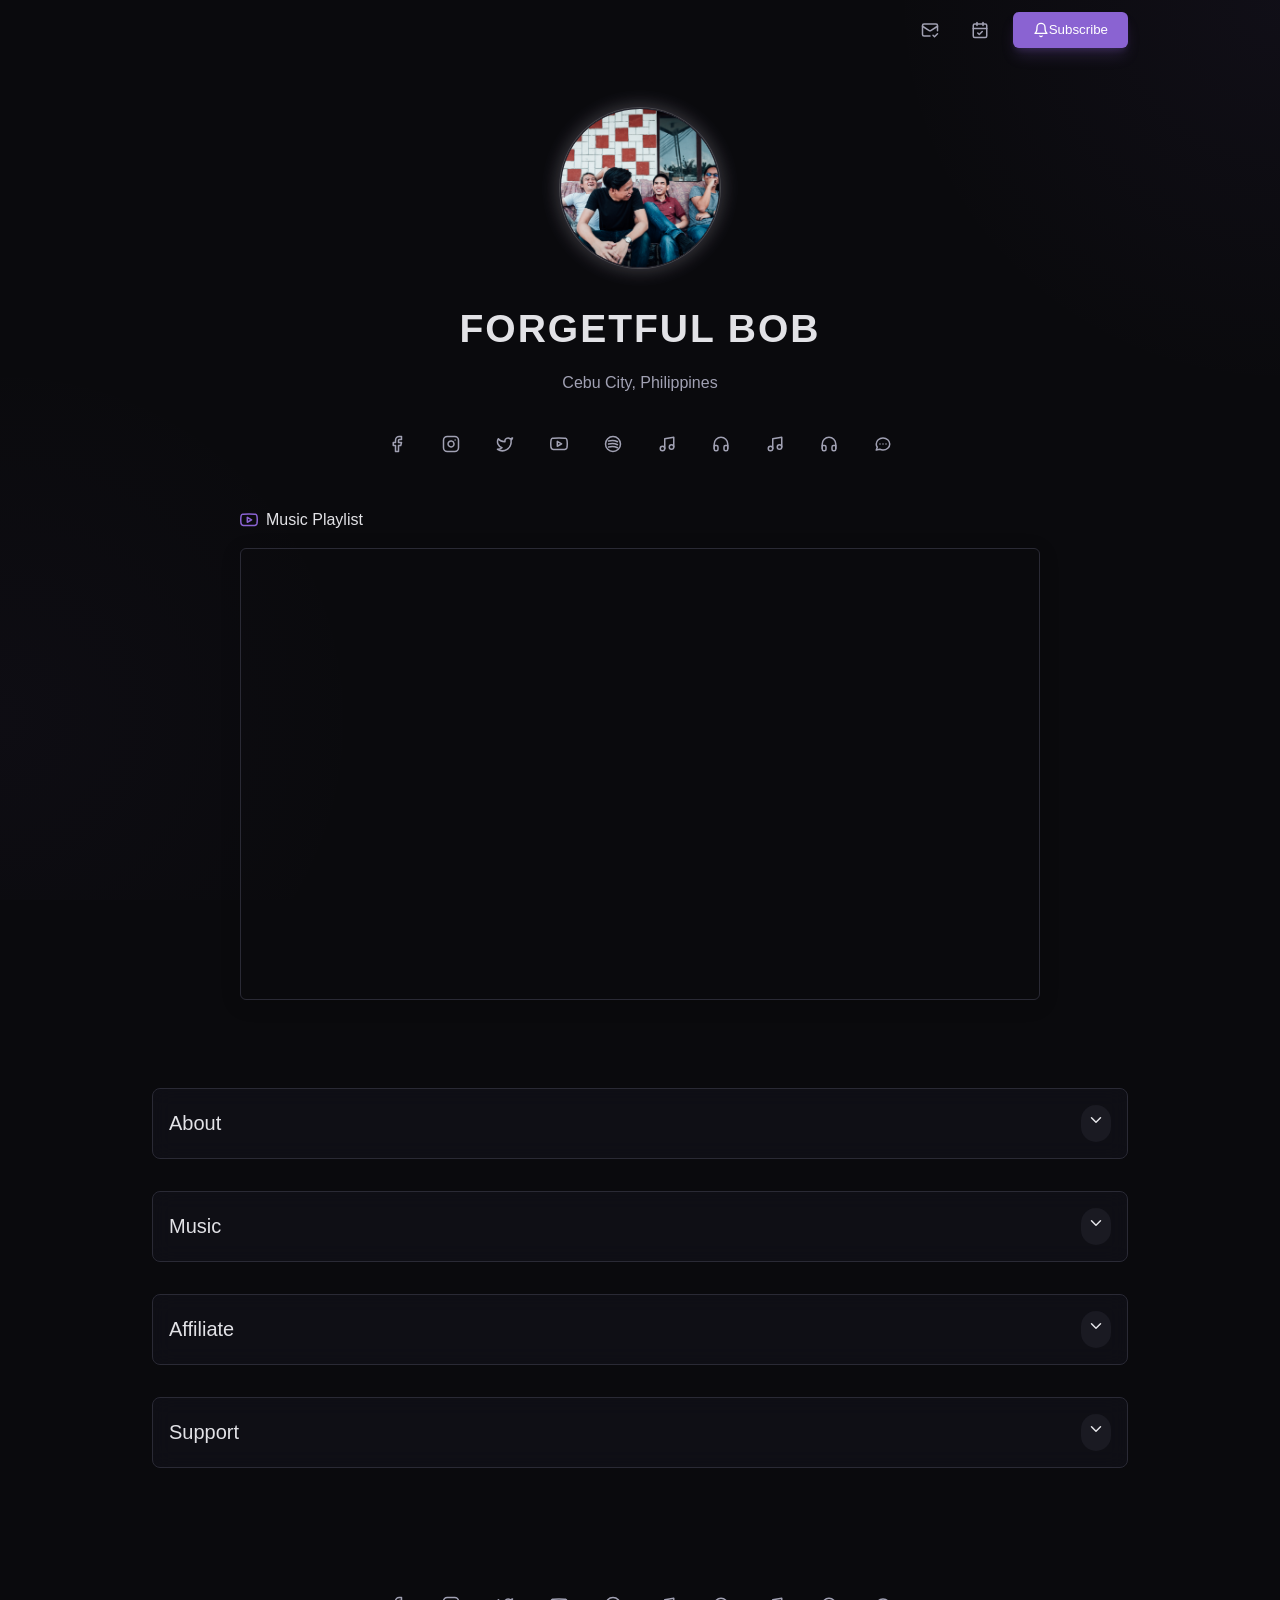
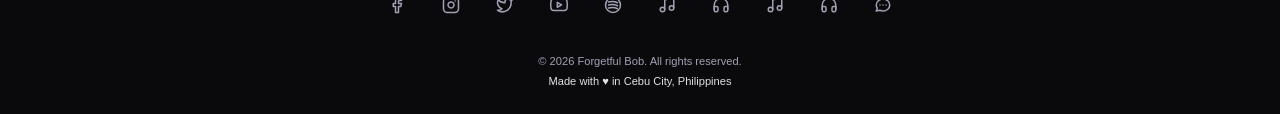
==== commit 458f6995: "feat: enhance music playlist link with underline effect on hover" ====
--- a/index.html
+++ b/index.html
@@ -208,7 +208,7 @@
                                 <polygon points="9.75 15.02 15.5 11.75 9.75 8.48 9.75 15.02"></polygon>
                             </svg>
                             <a href="https://www.youtube.com/playlist?list=PLPW8gi0169WvSrTmtH272HCCyd5XGjVax"
-                                target="_blank" rel="noopener" class="hover:text-accent">Music
+                                target="_blank" rel="noopener" class="hover:text-accent underline-hover">Music
                                 Playlist</a>
                         </div>
 
--- a/styles.css
+++ b/styles.css
@@ -79,7 +79,7 @@
     color: inherit;
     text-decoration: none;
 }
-a:hover {
+.underline-hover:hover {
     text-decoration: underline;
     text-underline-offset: 2px;
 }
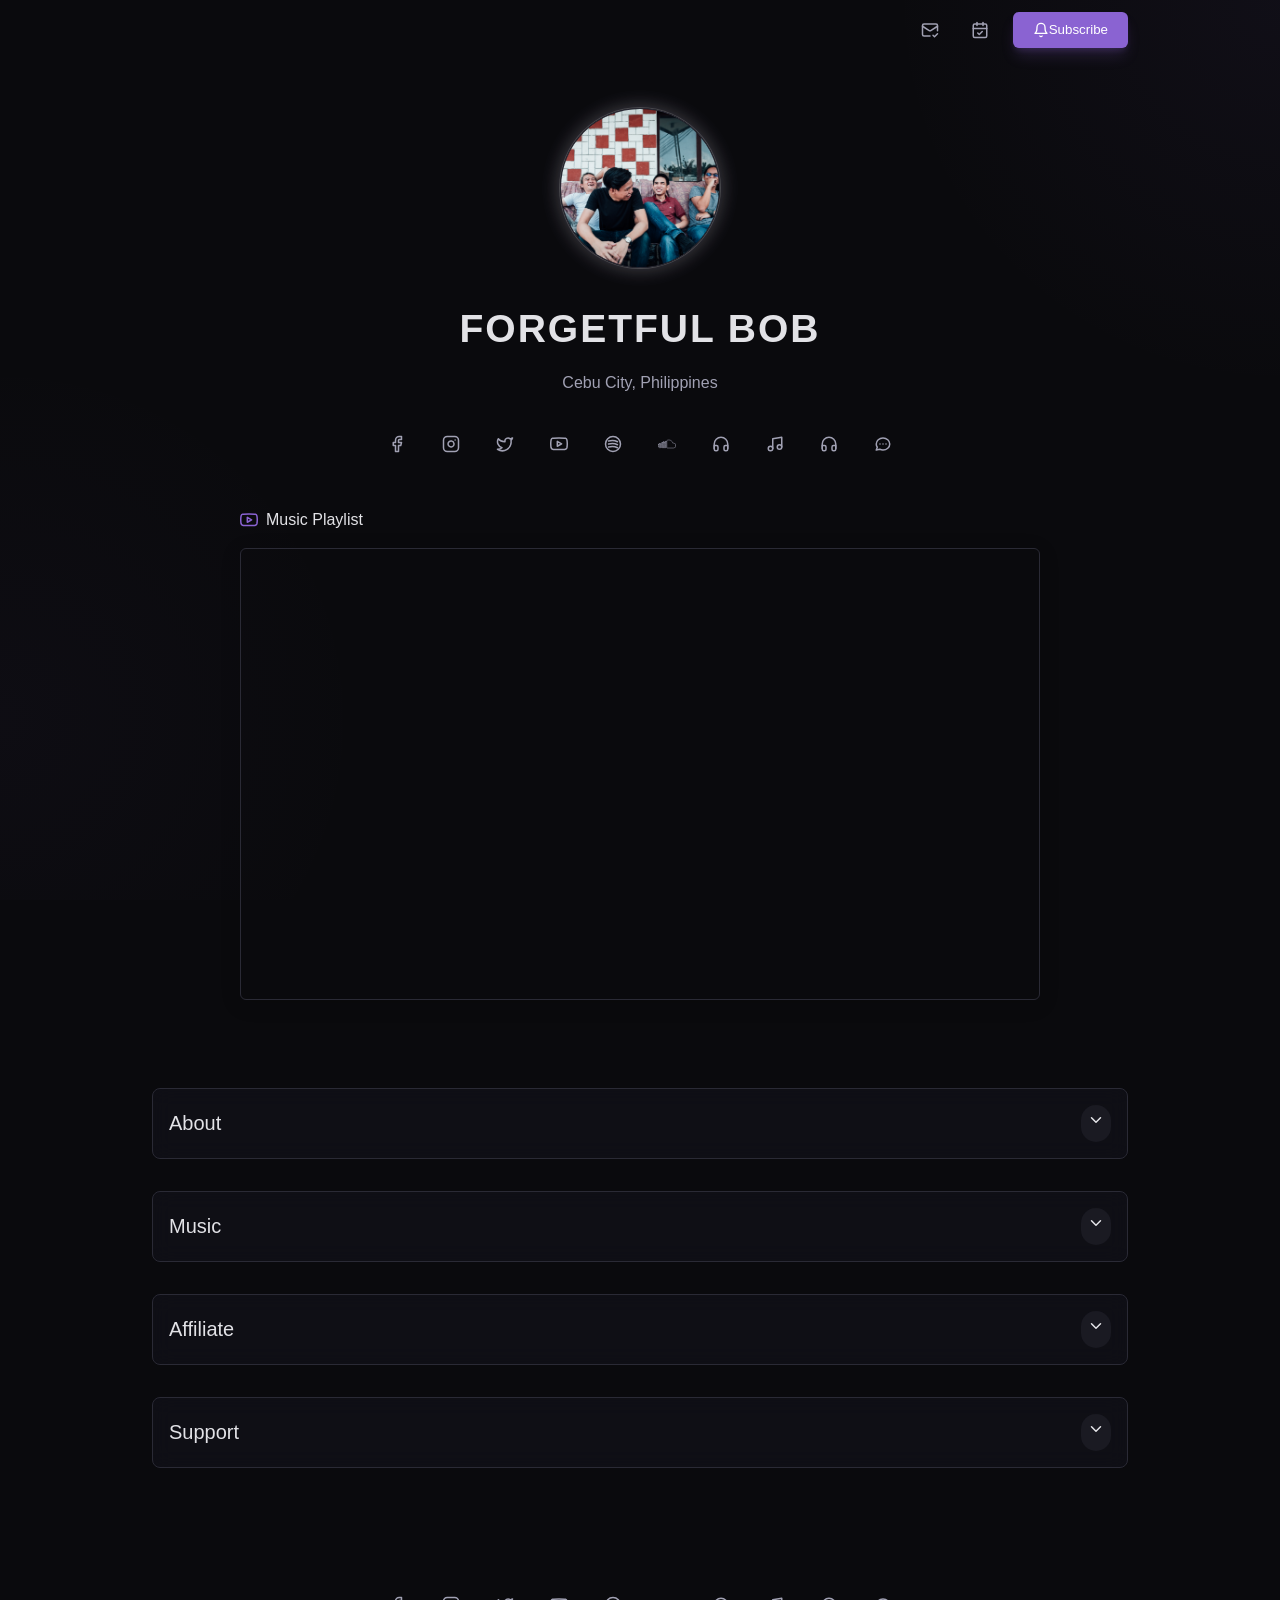
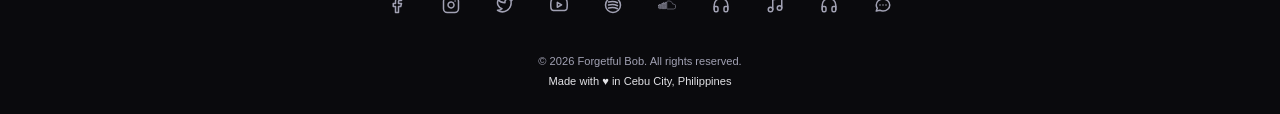
==== commit 39ae4dd6: "feat: update SoundCloud SVG icon" ====
--- a/index.html
+++ b/index.html
@@ -147,11 +147,25 @@
 
                     <a href="https://soundcloud.com/forgetfulbob" target="_blank" aria-label="SoundCloud"
                         class="social-icon">
-                        <svg xmlns="http://www.w3.org/2000/svg" width="18" height="18" viewBox="0 0 24 24" fill="none"
-                            stroke="currentColor" stroke-width="2" stroke-linecap="round" stroke-linejoin="round">
-                            <path d="M9 18V5l12-2v13"></path>
-                            <circle cx="6" cy="18" r="3"></circle>
-                            <circle cx="18" cy="16" r="3"></circle>
+                        <svg xmlns="http://www.w3.org/2000/svg" width="18" height="18" viewBox="0 0 75 33.51"
+                            fill="none" stroke="currentColor" stroke-width="2" stroke-linecap="round"
+                            stroke-linejoin="round">
+                            <path
+                                d="M75,23.6a10.5,10.5,0,0,1-10.63,9.91H38.82a2.14,2.14,0,0,1-2.12-2.13V3.87a2.34,2.34,0,0,1,1.41-2.24S40.46,0,45.41,0A16.74,16.74,0,0,1,54,2.36a17,17,0,0,1,8,11.08,9.8,9.8,0,0,1,2.71-.37A10.23,10.23,0,0,1,75,23.6Z" />
+                            <path
+                                d="M33.51,5.61a.83.83,0,1,0-1.65,0c-.7,9.25-1.24,17.92,0,27.14a.83.83,0,0,0,1.65,0C34.84,23.45,34.28,14.94,33.51,5.61Z" />
+                            <path
+                                d="M28.35,8.81a.87.87,0,0,0-1.73,0,103.7,103.7,0,0,0,0,23.95.87.87,0,0,0,1.72,0A93.2,93.2,0,0,0,28.35,8.81Z" />
+                            <path
+                                d="M23.16,8a.84.84,0,0,0-1.67,0c-.79,8.44-1.19,16.32,0,24.74a.83.83,0,0,0,1.66,0C24.38,24.21,24,16.55,23.16,8Z" />
+                            <path
+                                d="M18,10.41a.86.86,0,0,0-1.72,0,87.61,87.61,0,0,0,0,22.36.85.85,0,0,0,1.69,0A81.68,81.68,0,0,0,18,10.41Z" />
+                            <path
+                                d="M12.79,16a.85.85,0,0,0-1.7,0c-1.23,5.76-.65,11,.05,16.83a.81.81,0,0,0,1.6,0C13.51,26.92,14.1,21.8,12.79,16Z" />
+                            <path
+                                d="M7.62,15.12a.88.88,0,0,0-1.75,0C4.78,21,5.14,26.18,5.9,32.05c.08.89,1.59.88,1.69,0C8.43,26.09,8.82,21.06,7.62,15.12Z" />
+                            <path
+                                d="M2.4,18A.88.88,0,0,0,.65,18c-1,3.95-.69,7.22.07,11.18a.82.82,0,0,0,1.63,0C3.23,25.14,3.66,21.94,2.4,18Z" />
                         </svg>
                     </a>
 
@@ -1603,11 +1617,25 @@
 
                     <a href="https://soundcloud.com/forgetfulbob" target="_blank" aria-label="SoundCloud"
                         class="social-icon">
-                        <svg xmlns="http://www.w3.org/2000/svg" width="18" height="18" viewBox="0 0 24 24" fill="none"
-                            stroke="currentColor" stroke-width="2" stroke-linecap="round" stroke-linejoin="round">
-                            <path d="M9 18V5l12-2v13"></path>
-                            <circle cx="6" cy="18" r="3"></circle>
-                            <circle cx="18" cy="16" r="3"></circle>
+                        <svg xmlns="http://www.w3.org/2000/svg" width="18" height="18" viewBox="0 0 75 33.51"
+                            fill="none" stroke="currentColor" stroke-width="2" stroke-linecap="round"
+                            stroke-linejoin="round">
+                            <path
+                                d="M75,23.6a10.5,10.5,0,0,1-10.63,9.91H38.82a2.14,2.14,0,0,1-2.12-2.13V3.87a2.34,2.34,0,0,1,1.41-2.24S40.46,0,45.41,0A16.74,16.74,0,0,1,54,2.36a17,17,0,0,1,8,11.08,9.8,9.8,0,0,1,2.71-.37A10.23,10.23,0,0,1,75,23.6Z" />
+                            <path
+                                d="M33.51,5.61a.83.83,0,1,0-1.65,0c-.7,9.25-1.24,17.92,0,27.14a.83.83,0,0,0,1.65,0C34.84,23.45,34.28,14.94,33.51,5.61Z" />
+                            <path
+                                d="M28.35,8.81a.87.87,0,0,0-1.73,0,103.7,103.7,0,0,0,0,23.95.87.87,0,0,0,1.72,0A93.2,93.2,0,0,0,28.35,8.81Z" />
+                            <path
+                                d="M23.16,8a.84.84,0,0,0-1.67,0c-.79,8.44-1.19,16.32,0,24.74a.83.83,0,0,0,1.66,0C24.38,24.21,24,16.55,23.16,8Z" />
+                            <path
+                                d="M18,10.41a.86.86,0,0,0-1.72,0,87.61,87.61,0,0,0,0,22.36.85.85,0,0,0,1.69,0A81.68,81.68,0,0,0,18,10.41Z" />
+                            <path
+                                d="M12.79,16a.85.85,0,0,0-1.7,0c-1.23,5.76-.65,11,.05,16.83a.81.81,0,0,0,1.6,0C13.51,26.92,14.1,21.8,12.79,16Z" />
+                            <path
+                                d="M7.62,15.12a.88.88,0,0,0-1.75,0C4.78,21,5.14,26.18,5.9,32.05c.08.89,1.59.88,1.69,0C8.43,26.09,8.82,21.06,7.62,15.12Z" />
+                            <path
+                                d="M2.4,18A.88.88,0,0,0,.65,18c-1,3.95-.69,7.22.07,11.18a.82.82,0,0,0,1.63,0C3.23,25.14,3.66,21.94,2.4,18Z" />
                         </svg>
                     </a>
 
